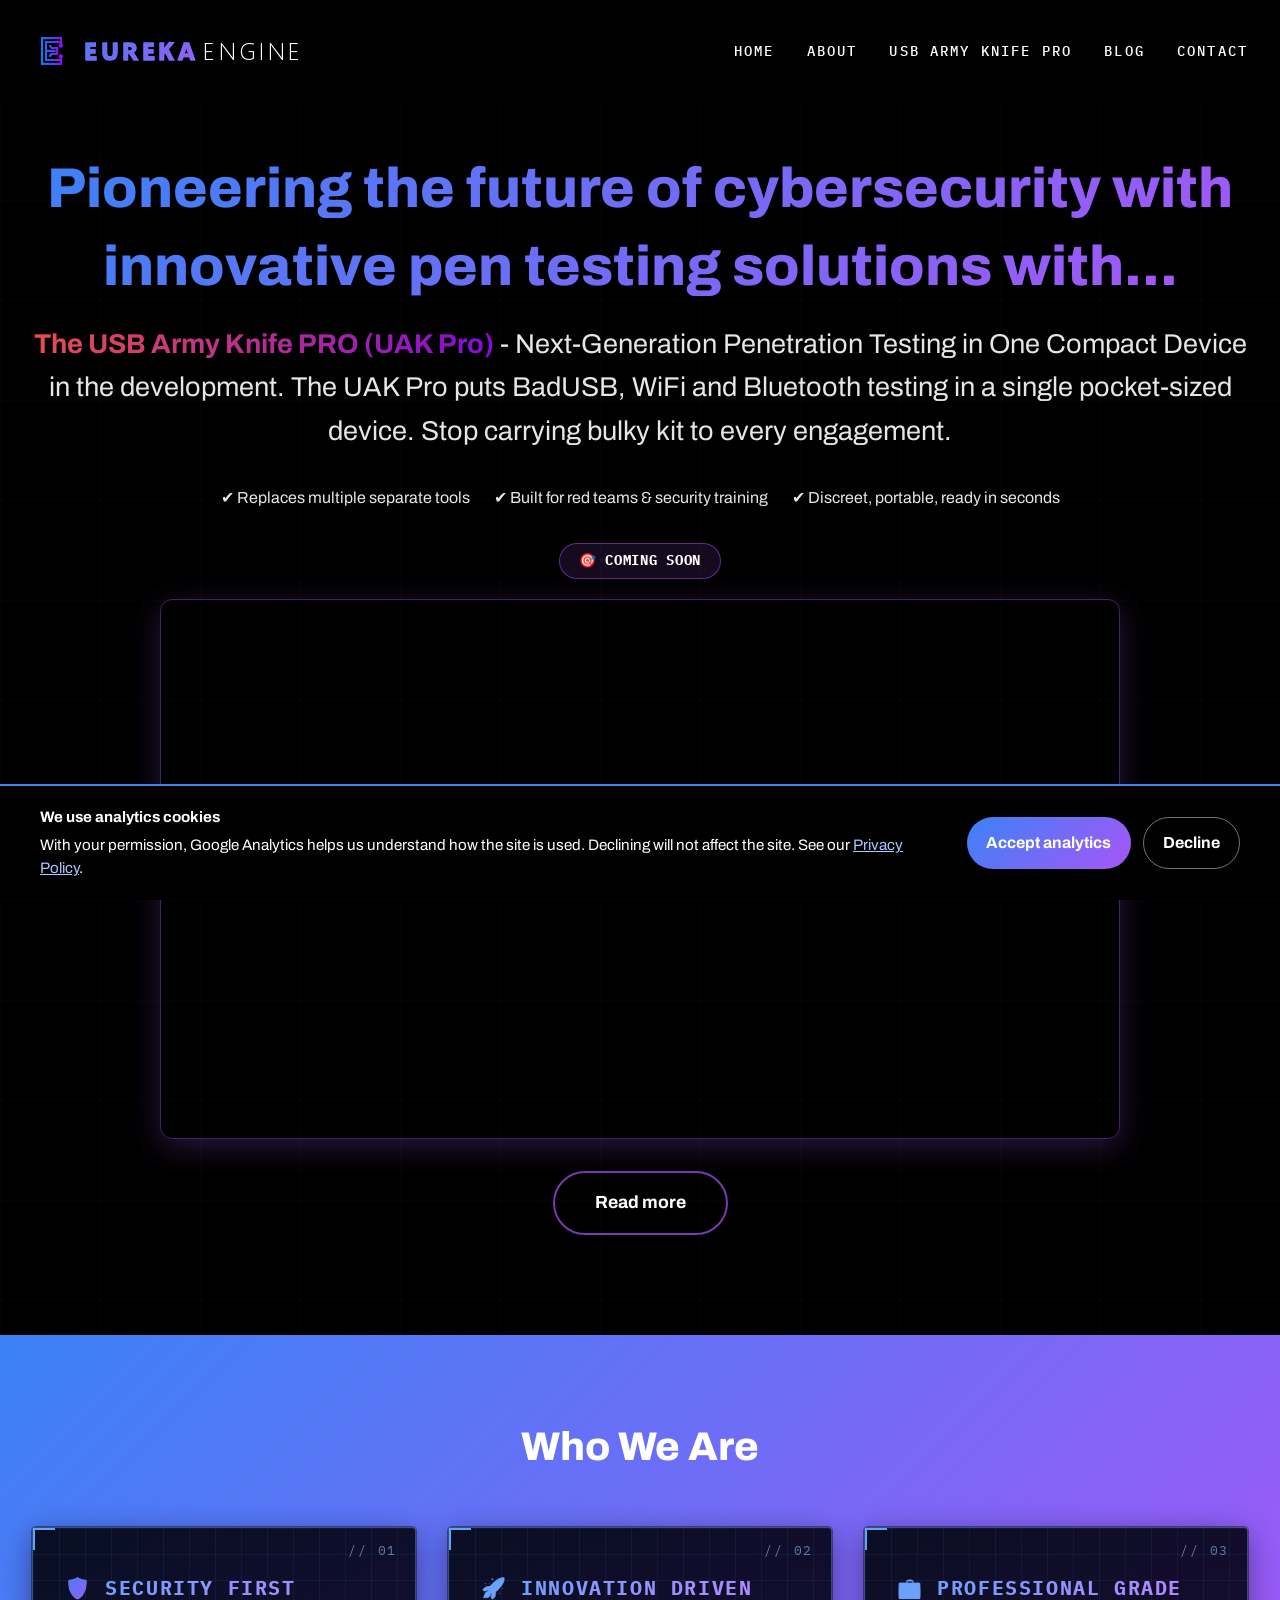
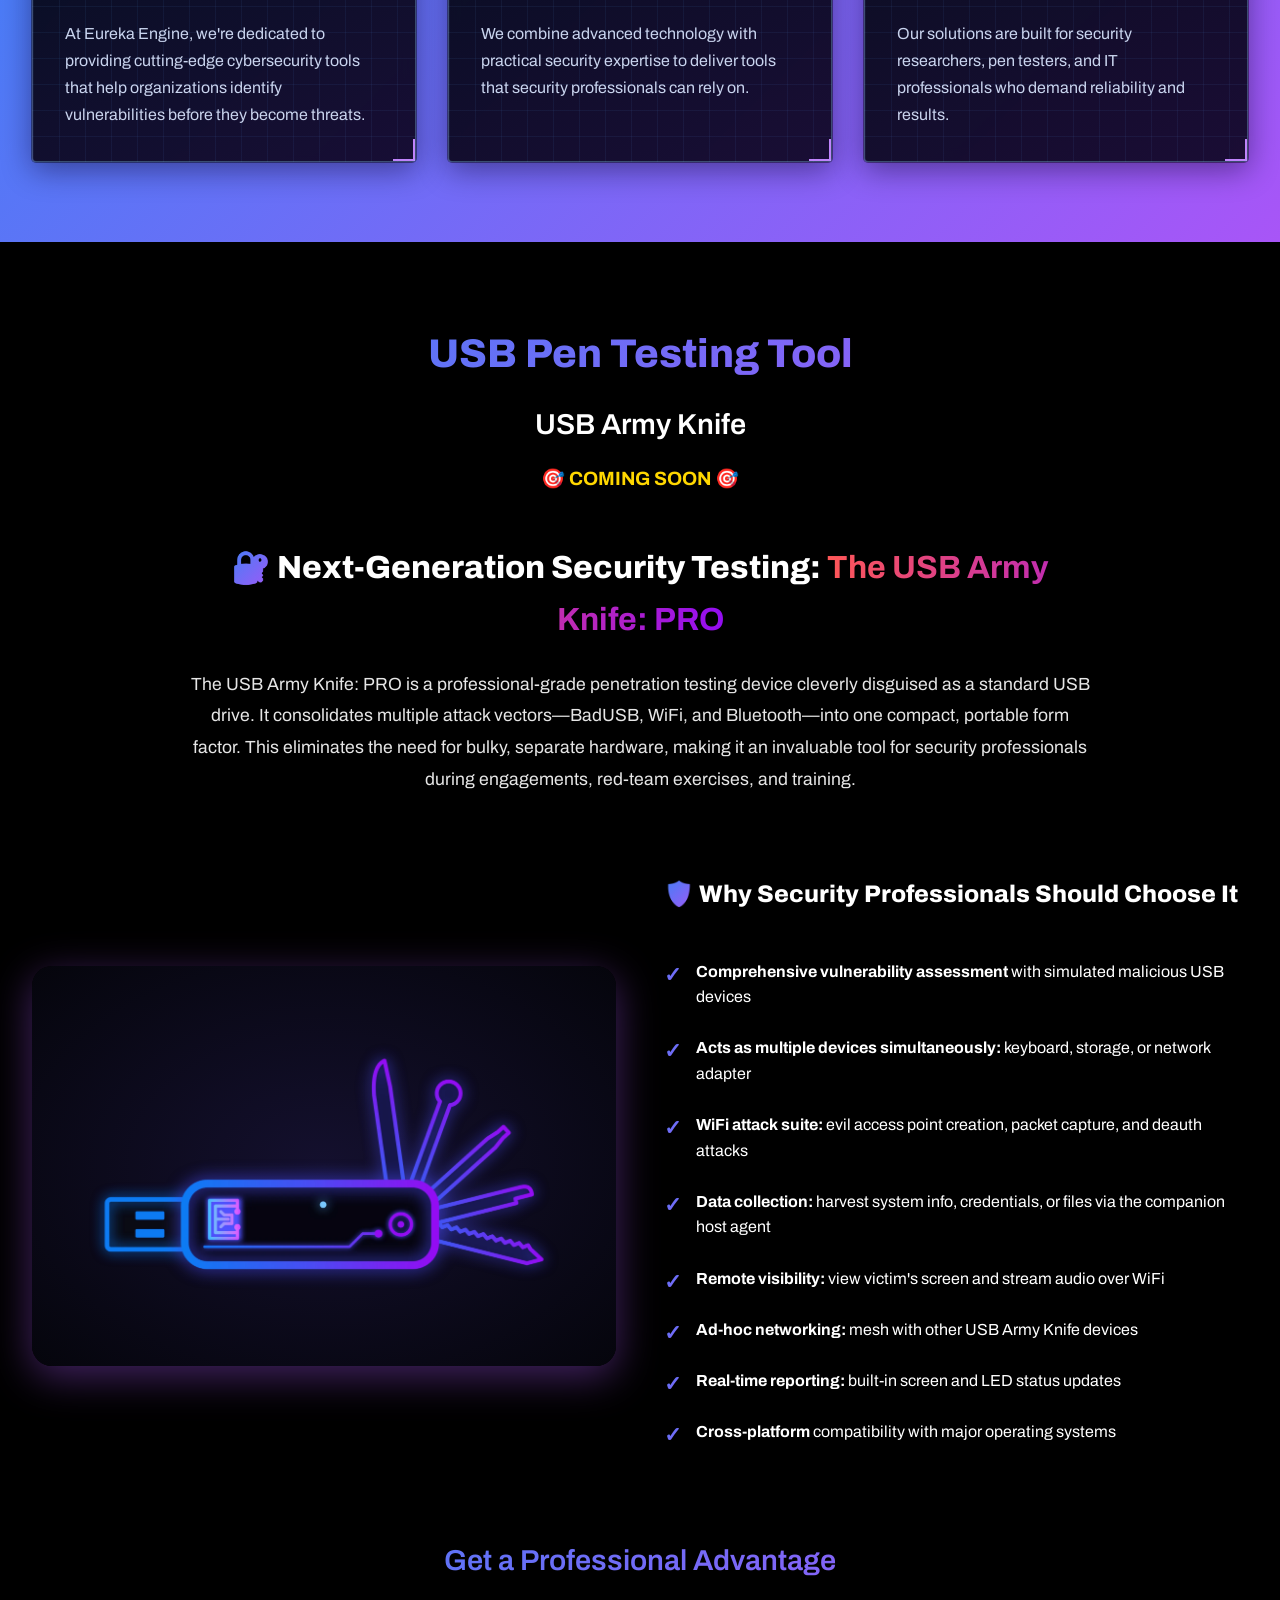
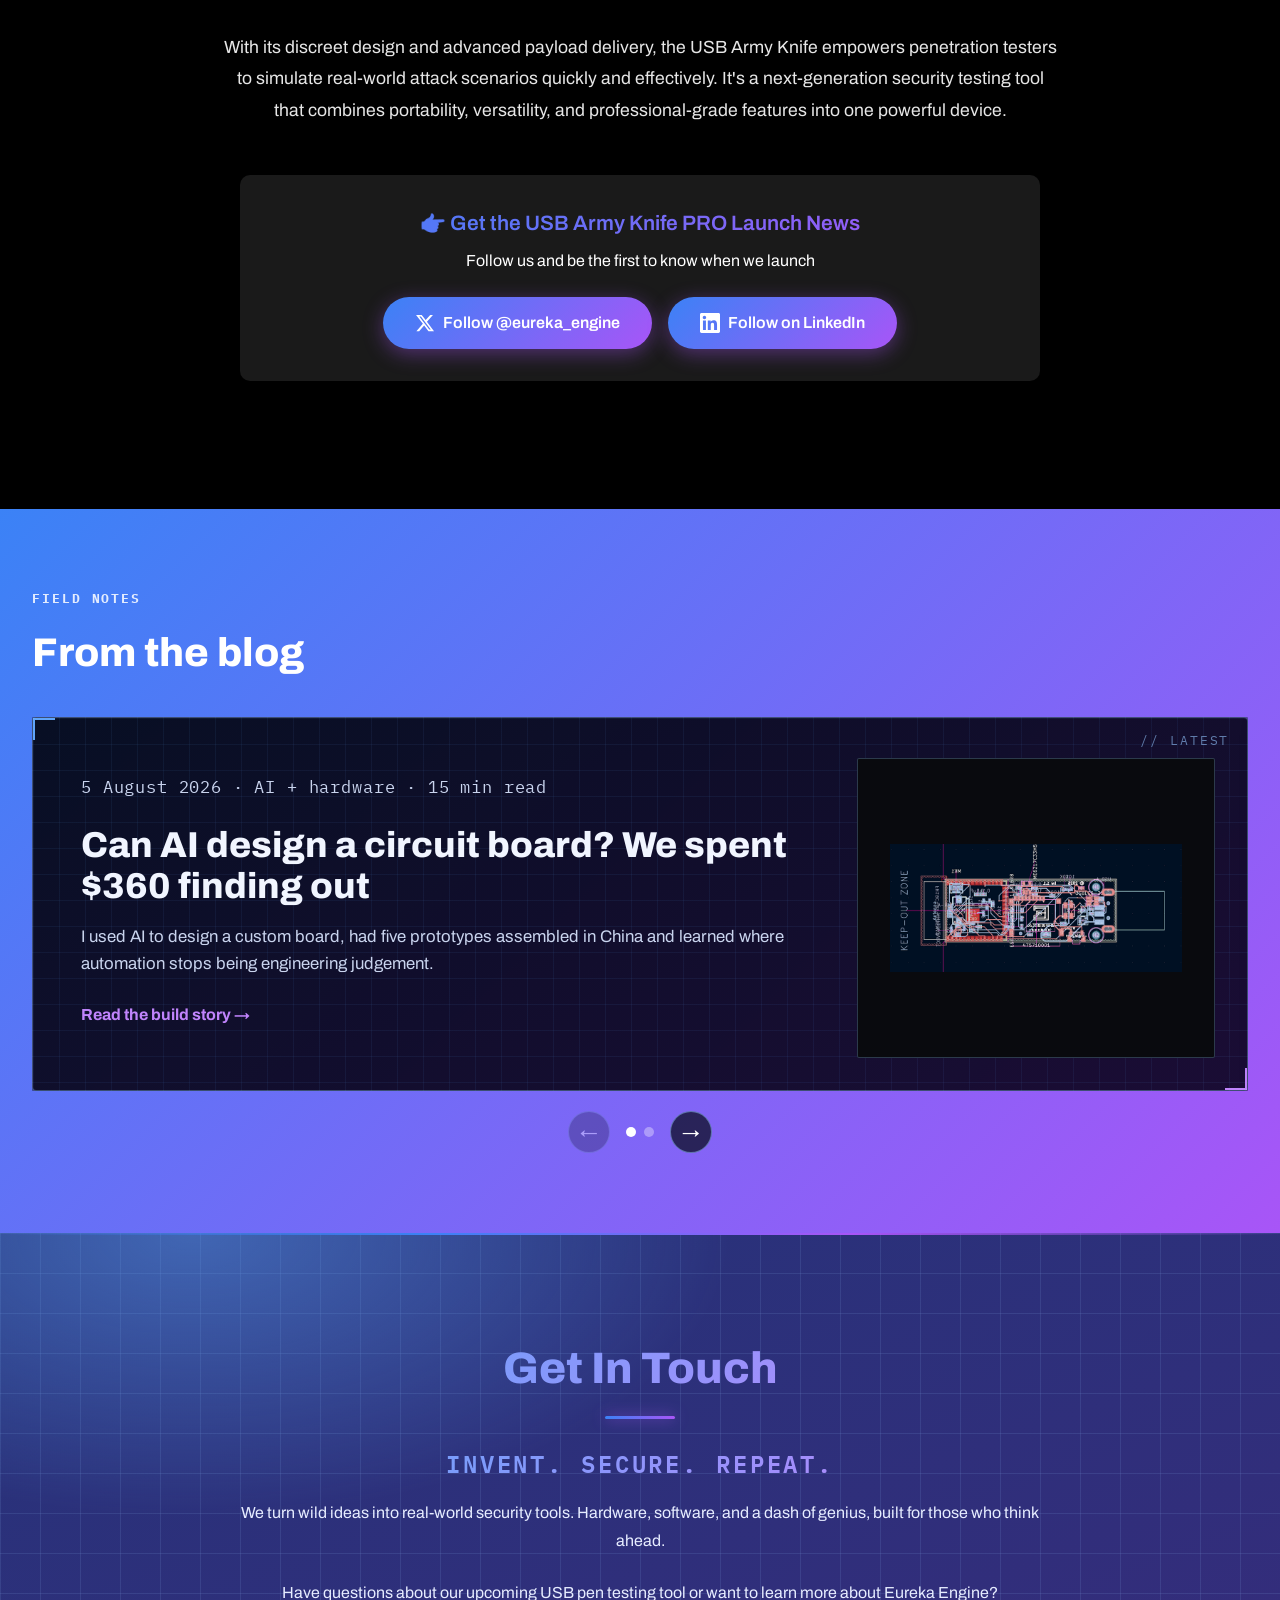
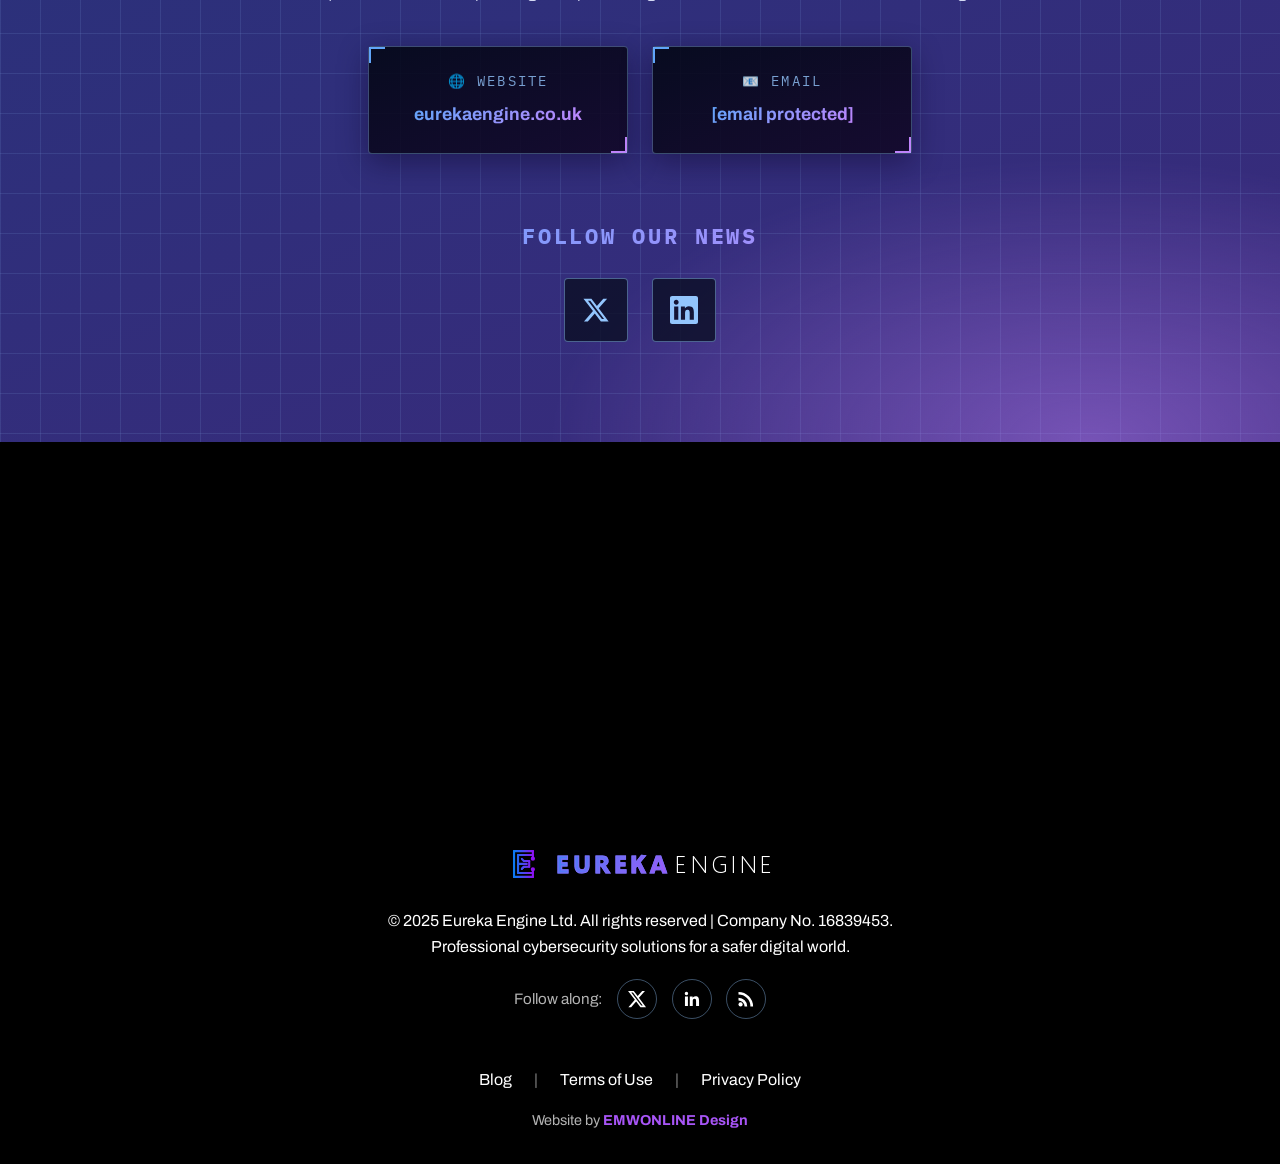
==== index.html @ 3efb82d0 "blog updates and home fix" ====
<!DOCTYPE html>
<html lang="en-GB">
<head>
    <meta charset="UTF-8">
    <meta name="viewport" content="width=device-width, initial-scale=1.0">
    <link rel="alternate" type="application/rss+xml" title="Eureka Engine Field Notes" href="https://www.eurekaengine.co.uk/feed.xml">
    <link rel="preconnect" href="https://fonts.googleapis.com">
    <link rel="preconnect" href="https://fonts.gstatic.com" crossorigin>
    <link rel="stylesheet" href="https://fonts.googleapis.com/css2?family=Archivo:wght@300;400;500;600;700;800;900&family=IBM+Plex+Mono:wght@400;500&display=swap">
    <title>Eureka Engine - USB Army Knife PRO | Professional Pen Testing Tool</title>
    <meta name="description" content="Eureka Engine's USB Army Knife PRO delivers professional penetration testing in one compact device. BadUSB, WiFi attacks, data collection & remote access. Pre-order launching soon.">
    <link rel="icon" type="image/png" href="favicon.png">
    
    <!-- Open Graph / Facebook -->
    <meta property="og:type" content="website">
    <meta property="og:url" content="https://www.eurekaengine.co.uk/">
    <meta property="og:title" content="Eureka Engine - USB Army Knife PRO | Professional Pen Testing Tool">
    <meta property="og:description" content="Eureka Engine's USB Army Knife PRO delivers professional penetration testing in one compact device. BadUSB, WiFi attacks, data collection & remote access. Pre-order launching soon.">
    <meta property="og:image" content="https://www.eurekaengine.co.uk/og-image.jpg">
    <meta property="og:image:secure_url" content="https://www.eurekaengine.co.uk/og-image.jpg">
    <meta property="og:image:type" content="image/jpeg">
    <meta property="og:image:width" content="1200">
    <meta property="og:image:height" content="630">
    <meta property="og:image:alt" content="Eureka Engine USB Army Knife PRO penetration testing tool">
    <meta property="og:locale" content="en_GB">
    <meta property="og:site_name" content="Eureka Engine">
    
    <!-- Twitter Card -->
    <meta name="twitter:card" content="summary_large_image">
    <meta name="twitter:site" content="@eureka_engine">
    <meta name="twitter:creator" content="@eureka_engine">
    <meta name="twitter:url" content="https://www.eurekaengine.co.uk/">
    <meta name="twitter:title" content="Eureka Engine - USB Army Knife PRO | Professional Pen Testing Tool">
    <meta name="twitter:description" content="Eureka Engine's USB Army Knife PRO delivers professional penetration testing in one compact device. BadUSB, WiFi attacks, data collection & remote access. Pre-order launching soon.">
    <meta name="twitter:image" content="https://www.eurekaengine.co.uk/twitter-card.jpg">
    <meta name="twitter:image:alt" content="Eureka Engine USB Army Knife PRO penetration testing tool">
    
    <!-- Additional SEO -->
    <meta name="keywords" content="penetration testing, USB pen testing, BadUSB, WiFi security, Bluetooth hacking, red team tools, cybersecurity, security testing, ethical hacking">
    <meta name="author" content="Eureka Engine Ltd">
    <link rel="canonical" href="https://www.eurekaengine.co.uk/">
    
    <!-- Performance Optimizations -->
    <link rel="preconnect" href="https://x.com">
    <link rel="preconnect" href="https://www.linkedin.com">
    <link rel="dns-prefetch" href="https://x.com">
    <link rel="dns-prefetch" href="https://www.linkedin.com">
    
    <!-- Preload critical assets -->
    <link rel="preload" as="image" href="favicon.png">
    <link rel="preload" as="image" href="hero-logo.svg">
    
    <!-- Structured Data / Schema.org -->
    <script type="application/ld+json">
    {
      "@context": "https://schema.org",
      "@type": "Organization",
      "name": "Eureka Engine Ltd",
      "url": "https://www.eurekaengine.co.uk",
      "logo": "https://www.eurekaengine.co.uk/favicon.png",
      "description": "Professional penetration testing tools and cybersecurity solutions",
      "address": {
        "@type": "PostalAddress",
        "addressCountry": "GB"
      },
      "sameAs": [
        "https://x.com/eureka_engine",
        "https://www.linkedin.com/company/eurekaengine"
      ],
      "contactPoint": {
        "@type": "ContactPoint",
        "email": "info@eurekaengine.co.uk",
        "contactType": "Customer Service"
      }
    }
    </script>
    
    <script type="application/ld+json">
    {
      "@context": "https://schema.org",
      "@type": "Product",
      "name": "USB Army Knife PRO",
      "description": "Professional-grade penetration testing device combining BadUSB, WiFi, and Bluetooth attack vectors in one compact form factor",
      "brand": {
        "@type": "Brand",
        "name": "Eureka Engine"
      },
      "category": "Cybersecurity Tools",
      "offers": {
        "@type": "Offer",
        "availability": "https://schema.org/PreOrder",
        "priceValidUntil": "2025-12-31"
      }
    }
    </script>
    
    <style>
        * {
            margin: 0;
            padding: 0;
            box-sizing: border-box;
        }

        @font-face { font-family: 'Selawik'; font-weight: 300; font-style: normal; font-display: swap; src: url('fonts/selawik-light.woff2') format('woff2'); }
        @font-face { font-family: 'Selawik'; font-weight: 700; font-style: normal; font-display: swap; src: url('fonts/selawik-bold.woff2') format('woff2'); }
        button, input, textarea, select { font-family: inherit; }

        html {
            scroll-padding-top: 3rem;
        }

        body {
            font-family: 'Archivo', 'Segoe UI', Tahoma, Geneva, Verdana, sans-serif;
            line-height: 1.6;
            color: #333;
            overflow-x: hidden;
        }

        /* Header & Navigation */
        header {
            background: #000000;
            color: white;
            padding: 1rem 0;
            position: fixed;
            width: 100%;
            top: 0;
            z-index: 1000;
            box-shadow: 0 2px 10px rgba(0,0,0,0.1);
        }

        nav {
            max-width: 1464px;
            margin: 0 auto;
            display: flex;
            justify-content: space-between;
            align-items: center;
            padding: 0 2rem;
            min-height: 70px;
        }

        .logo {
            display: flex;
            align-items: center;
        }

        .logo-text {
            font-family: 'Selawik', 'Segoe UI', Tahoma, Geneva, Verdana, sans-serif;
            font-size: 1.5rem;
            text-decoration: none;
            white-space: nowrap;
            display: flex;
            align-items: center;
            letter-spacing: 0.15em;
        }

        .logo-icon {
            width: 40px;
            height: 40px;
            margin-right: 0.75rem;
            flex-shrink: 0;
        }


        .logo-eureka {
            color: #7c6cf6;
            -webkit-text-stroke: 0.045em #7c6cf6;
            font-weight: 900;
            background: linear-gradient(135deg, #3b82f6 0%, #a855f7 100%);
            -webkit-background-clip: text;
            -webkit-text-fill-color: transparent;
            background-clip: text;
            margin-right: 0.3rem;
        }

        .logo-engine {
            font-weight: 300;
            color: white;
        }

        .nav-links {
            display: flex;
            gap: 2rem;
            list-style: none;
            align-items: center;
            height: 100%;
        }

        .nav-links li {
            display: flex;
            align-items: center;
        }

        .nav-links a {
            font-family: 'IBM Plex Mono', Consolas, 'Courier New', monospace;
            color: white;
            text-decoration: none;
            transition: color 0.3s;
            font-weight: 500;
            text-transform: uppercase;
            letter-spacing: 0.15em;
            font-size: 0.9rem;
            display: flex;
            align-items: center;
        }

        .nav-links a:hover {
            background: linear-gradient(135deg, #3b82f6 0%, #a855f7 100%);
            -webkit-background-clip: text;
            -webkit-text-fill-color: transparent;
            background-clip: text;
        }

        .mobile-menu-toggle {
            display: none;
            flex-direction: column;
            cursor: pointer;
            padding: 5px;
        }

        .mobile-menu-toggle span {
            width: 25px;
            height: 3px;
            background: white;
            margin: 3px 0;
            transition: 0.3s;
            border-radius: 3px;
        }

        .mobile-menu-toggle.active span:nth-child(1) {
            transform: rotate(-45deg) translate(-5px, 6px);
        }

        .mobile-menu-toggle.active span:nth-child(2) {
            opacity: 0;
        }

        .mobile-menu-toggle.active span:nth-child(3) {
            transform: rotate(45deg) translate(-5px, -6px);
        }

        /* Hero Section */
        .hero {
            background: #000000;
            color: white;
            padding: 150px 2rem 100px;
            text-align: center;
            position: relative;
            overflow: hidden;
            min-height: 600px;
            display: flex;
            align-items: center;
            justify-content: center;
        }

        .hero-overlay {
            position: absolute;
            top: 0;
            left: 0;
            width: 100%;
            height: 100%;
            background: url('data:image/svg+xml,<svg width="100" height="100" xmlns="http://www.w3.org/2000/svg"><defs><pattern id="grid" width="100" height="100" patternUnits="userSpaceOnUse"><path d="M 100 0 L 0 0 0 100" fill="none" stroke="rgba(168,85,247,0.1)" stroke-width="1"/></pattern></defs><rect width="100%" height="100%" fill="url(%23grid)"/></svg>');
            opacity: 0.3;
            z-index: 1;
        }

        .hero::before {
            content: '';
            position: absolute;
            top: 0;
            left: 0;
            right: 0;
            bottom: 0;
            background: url('data:image/svg+xml,<svg width="100" height="100" xmlns="http://www.w3.org/2000/svg"><defs><pattern id="grid" width="100" height="100" patternUnits="userSpaceOnUse"><path d="M 100 0 L 0 0 0 100" fill="none" stroke="rgba(168,85,247,0.1)" stroke-width="1"/></pattern></defs><rect width="100%" height="100%" fill="url(%23grid)"/></svg>');
            opacity: 0.3;
        }

        .hero-content {
            max-width: 1250px;
            margin: 0 auto;
            position: relative;
            z-index: 2;
        }

        .hero-logo {
            width: 300px;
            max-width: 80%;
            height: auto;
            margin-bottom: 1rem;
            animation: fadeInUp 1s ease;
            filter: drop-shadow(0 4px 10px rgba(0,0,0,0.3));
        }

        .hero h1 {
            font-size: 3.5rem;
            line-height: 1.4;
            margin-bottom: 1rem;
            animation: fadeInUp 1s ease;
            background: linear-gradient(135deg, #3b82f6 0%, #a855f7 100%);
            -webkit-background-clip: text;
            -webkit-text-fill-color: transparent;
            background-clip: text;
        }

        .hero p {
            font-size: 1.7rem;
            margin-bottom: 2rem;
            opacity: 0.9;
            animation: fadeInUp 1s ease 0.2s backwards;
        }

        .hero .hero-product-name {
            display: block;
            font-size: 2.6rem;
            font-weight: 900;
            line-height: 1.2;
            letter-spacing: 0.01em;
            margin-bottom: 0.6rem;
        }

        .hero-subtext {
            font-size: 1.1rem;
            margin-bottom: 2rem;
            opacity: 0.85;
            font-style: italic;
            animation: fadeInUp 1s ease 0.3s backwards;
        }

        .hero-brand {
            font-size: 1.6rem;
            font-weight: bold;
            letter-spacing: 0.08em;
            margin-bottom: 0.8rem;
            animation: fadeInUp 1s ease;
        }

        .hero-badge {
            font-family: 'IBM Plex Mono', Consolas, 'Courier New', monospace;
            display: inline-block;
            padding: 0.4rem 1.2rem;
            margin-bottom: 1.2rem;
            border-radius: 50px;
            border: 1px solid rgba(168,85,247,0.5);
            background: rgba(168,85,247,0.12);
            font-weight: bold;
            letter-spacing: 0.05em;
            text-transform: uppercase;
            font-size: 0.85rem;
        }

        .hero-benefits {
            list-style: none;
            display: flex;
            flex-wrap: wrap;
            justify-content: center;
            gap: 0.5rem 1.5rem;
            margin: 0 auto 2rem;
            padding: 0;
            opacity: 0.9;
        }

        .hero-cta-row {
            display: flex;
            flex-wrap: wrap;
            justify-content: center;
            align-items: center;
            gap: 1rem;
        }

        .cta-secondary {
            display: inline-block;
            padding: 1rem 2.5rem;
            border: 2px solid rgba(168,85,247,0.7);
            border-radius: 50px;
            color: white;
            text-decoration: none;
            font-weight: bold;
            font-size: 1.1rem;
            transition: all 0.3s;
        }

        .cta-secondary:hover {
            background: rgba(168,85,247,0.2);
            transform: translateY(-3px);
        }

        .hero-video {
            position: relative;
            width: 100%;
            max-width: 960px;
            aspect-ratio: 16 / 9;
            margin: 0 auto 2rem;
            border-radius: 12px;
            overflow: hidden;
            border: 1px solid rgba(168,85,247,0.4);
            box-shadow: 0 8px 30px rgba(168,85,247,0.25);
            animation: fadeInUp 1s ease 0.4s backwards;
        }

        .hero-video iframe {
            position: absolute;
            inset: 0;
            width: 100%;
            height: 100%;
            border: 0;
        }

        .gradient-text {
            background: linear-gradient(90deg, #ff5757, #930df2);
            -webkit-background-clip: text;
            -webkit-text-fill-color: transparent;
            background-clip: text;
            font-weight: bold;
            font-style: normal;
        }

        .emoji-gradient {
            background: linear-gradient(135deg, #3b82f6 0%, #a855f7 100%);
            -webkit-background-clip: text;
            -webkit-text-fill-color: transparent;
            background-clip: text;
            display: inline-block;
        }

        /* Back to Top Button */
        .back-to-top {
            position: fixed;
            bottom: 30px;
            right: 30px;
            width: 50px;
            height: 50px;
            border-radius: 50%;
            background: linear-gradient(135deg, #3b82f6 0%, #a855f7 100%);
            color: white;
            border: none;
            cursor: pointer;
            display: flex;
            align-items: center;
            justify-content: center;
            box-shadow: 0 5px 20px rgba(168, 85, 247, 0.4);
            transition: all 0.3s;
            opacity: 0;
            visibility: hidden;
            z-index: 999;
        }

        .back-to-top.show {
            opacity: 1;
            visibility: visible;
        }

        .back-to-top:hover {
            background: linear-gradient(135deg, #2563eb 0%, #9333ea 100%);
            transform: translateY(-5px);
            box-shadow: 0 8px 30px rgba(168, 85, 247, 0.5);
        }

        .cta-button {
            display: inline-block;
            background: linear-gradient(135deg, #3b82f6 0%, #a855f7 100%);
            color: white;
            padding: 1rem 2.5rem;
            text-decoration: none;
            border-radius: 50px;
            font-weight: bold;
            font-size: 1.1rem;
            transition: all 0.3s;
            animation: fadeInUp 1s ease 0.4s backwards;
            box-shadow: 0 5px 20px rgba(168, 85, 247, 0.4);
        }

        .cta-button:hover {
            background: linear-gradient(135deg, #2563eb 0%, #9333ea 100%);
            transform: translateY(-3px);
            box-shadow: 0 8px 30px rgba(168, 85, 247, 0.5);
        }

        /* About Section */
        .about {
            padding: 80px 0;
            background: linear-gradient(135deg, #3b82f6 0%, #a855f7 50%, #3b82f6 100%);
            background-size: 200% 200%;
            animation: gradientShift 8s ease infinite;
        }

        @keyframes gradientShift {
            0% {
                background-position: 0% 50%;
            }
            50% {
                background-position: 100% 50%;
            }
            100% {
                background-position: 0% 50%;
            }
        }

        .about h2 {
            text-align: center;
            font-size: 2.5rem;
            margin-bottom: 3rem;
            color: white;
            padding: 0 2rem;
        }

        .about-content {
            display: grid;
            grid-template-columns: repeat(auto-fit, minmax(300px, 1fr));
            gap: 2rem;
            max-width: 1400px;
            margin: 0 auto;
            padding: 0 2rem;
        }

        .about-content {
            counter-reset: aboutcard;
        }

        .about-card {
            position: relative;
            overflow: hidden;
            counter-increment: aboutcard;
            padding: 2.25rem 2rem 2rem;
            color: #c9d4ee;
            border: 1px solid rgba(147, 197, 253, 0.35);
            border-radius: 4px;
            background:
                linear-gradient(#60a5fa, #60a5fa) top left / 22px 2px no-repeat,
                linear-gradient(#60a5fa, #60a5fa) top left / 2px 22px no-repeat,
                linear-gradient(#c084fc, #c084fc) bottom right / 22px 2px no-repeat,
                linear-gradient(#c084fc, #c084fc) bottom right / 2px 22px no-repeat,
                linear-gradient(rgba(96, 165, 250, 0.07) 1px, transparent 1px) 0 0 / 100% 26px,
                linear-gradient(90deg, rgba(96, 165, 250, 0.07) 1px, transparent 1px) 0 0 / 26px 100%,
                linear-gradient(160deg, rgba(4, 8, 22, 0.94), rgba(18, 8, 40, 0.94));
            box-shadow: 0 0 0 1px rgba(0, 0, 0, 0.4), 0 8px 30px rgba(10, 5, 40, 0.45);
            backdrop-filter: blur(6px);
            transition: transform 0.3s, box-shadow 0.3s, border-color 0.3s;
        }

        .about-card::before {
            content: "";
            position: absolute;
            left: 0;
            right: 0;
            top: 0;
            height: 2px;
            background: linear-gradient(90deg, transparent, rgba(96, 165, 250, 0.9), rgba(192, 132, 252, 0.9), transparent);
            opacity: 0;
            pointer-events: none;
        }

        .about-card::after {
            content: "// 0" counter(aboutcard);
            position: absolute;
            top: 0.8rem;
            right: 1.1rem;
            font-family: 'IBM Plex Mono', Consolas, 'Courier New', monospace;
            font-size: 0.8rem;
            letter-spacing: 0.15em;
            color: rgba(147, 197, 253, 0.6);
        }

        .about-card:hover {
            transform: translateY(-6px);
            border-color: rgba(192, 132, 252, 0.8);
            box-shadow: 0 0 0 1px rgba(168, 85, 247, 0.4), 0 0 28px rgba(168, 85, 247, 0.5), 0 12px 36px rgba(10, 5, 40, 0.6);
        }

        .about-card:hover::before {
            opacity: 1;
            animation: cardScan 1.6s linear infinite;
        }

        @keyframes cardScan {
            from { top: 0; }
            to { top: 100%; }
        }

        .about-card h3 {
            font-family: 'IBM Plex Mono', Consolas, 'Courier New', monospace;
            text-transform: uppercase;
            letter-spacing: 0.08em;
            font-size: 1.25rem;
            background: linear-gradient(135deg, #60a5fa 0%, #c084fc 100%);
            -webkit-background-clip: text;
            -webkit-text-fill-color: transparent;
            background-clip: text;
            margin-bottom: 1rem;
            padding-top: 0.5rem;
        }

        .about-card p {
            color: #c9d4ee;
            line-height: 1.7;
        }

        /* Product Section */
        .product {
            background: #000000;
            color: white;
            padding: 80px 2rem;
        }

        .product-container {
            max-width: 1400px;
            margin: 0 auto;
        }

        .product h2 {
            text-align: center;
            font-size: 2.5rem;
            margin-bottom: 1rem;
            background: linear-gradient(135deg, #3b82f6 0%, #a855f7 100%);
            -webkit-background-clip: text;
            -webkit-text-fill-color: transparent;
            background-clip: text;
        }

        .product-subtitle {
            text-align: center;
            font-size: 1.8rem;
            margin-bottom: 1rem;
            color: white;
            font-weight: 600;
        }

        .coming-soon {
            text-align: center;
            font-size: 1.2rem;
            margin-bottom: 3rem;
            color: #ffd700;
            font-weight: bold;
        }

        .product-intro {
            max-width: 900px;
            margin: 0 auto 3rem;
            text-align: center;
        }

        .product-intro h3 {
            font-size: 2rem;
            margin-bottom: 1.5rem;
            color: white;
        }

        .product-intro p {
            font-size: 1.1rem;
            line-height: 1.8;
            color: rgba(255, 255, 255, 0.9);
        }

        .product-showcase {
            display: grid;
            grid-template-columns: 1fr 1fr;
            gap: 3rem;
            align-items: center;
            margin-top: 2rem;
        }

        .product-image {
            background: radial-gradient(ellipse at 50% 50%, #14102e 0%, #05050c 100%);
            border-radius: 20px;
            padding: 3rem;
            display: flex;
            align-items: center;
            justify-content: center;
            min-height: 400px;
            box-shadow: 0 10px 40px rgba(168, 85, 247, 0.4);
        }

        .usb-icon {
            width: 100%;
            max-width: 520px;
            height: auto;
        }

        .product-details h3 {
            font-size: 2rem;
            margin-bottom: 1.5rem;
        }

        .features-title {
            font-size: 1.5rem;
            color: white;
            margin-top: 2rem;
            margin-bottom: 1rem;
            font-weight: 600;
        }

        .features {
            list-style: none;
            margin: 2rem 0;
        }

        .features li {
            padding: 0.8rem 0;
            padding-left: 2rem;
            position: relative;
        }

        .features li::before {
            content: '✓';
            position: absolute;
            left: 0;
            background: linear-gradient(135deg, #3b82f6 0%, #a855f7 100%);
            -webkit-background-clip: text;
            -webkit-text-fill-color: transparent;
            background-clip: text;
            font-weight: bold;
            font-size: 1.3rem;
        }

        .product-closing {
            max-width: 900px;
            margin: 3rem auto 0;
            text-align: center;
            font-size: 1.1rem;
            line-height: 1.8;
            color: rgba(255, 255, 255, 0.9);
            padding: 0 2rem;
        }

        .social-cta-box {
            background: rgba(255,255,255,0.1);
            padding: 2rem;
            border-radius: 10px;
            margin: 3rem auto;
            backdrop-filter: blur(10px);
            max-width: 800px;
            text-align: center;
        }

        .social-cta-title {
            font-size: 1.3rem;
            margin-bottom: 0.5rem;
            background: linear-gradient(135deg, #3b82f6 0%, #a855f7 100%);
            -webkit-background-clip: text;
            -webkit-text-fill-color: transparent;
            background-clip: text;
            font-weight: 600;
        }

        .social-cta-box p {
            color: white;
            margin-bottom: 1.5rem;
            font-size: 1rem;
        }

        .social-buttons-group {
            display: flex;
            gap: 1rem;
            justify-content: center;
            flex-wrap: wrap;
        }

        .x-follow-button,
        .linkedin-follow-button {
            display: inline-flex;
            align-items: center;
            gap: 0.5rem;
            background: linear-gradient(135deg, #3b82f6 0%, #a855f7 100%);
            color: white;
            padding: 0.8rem 2rem;
            border-radius: 50px;
            text-decoration: none;
            font-weight: 600;
            transition: all 0.3s;
            box-shadow: 0 5px 20px rgba(168, 85, 247, 0.4);
        }

        .x-follow-button:hover,
        .linkedin-follow-button:hover {
            background: linear-gradient(135deg, #2563eb 0%, #9333ea 100%);
            transform: translateY(-3px);
            box-shadow: 0 8px 30px rgba(168, 85, 247, 0.5);
        }

        .x-follow-button svg,
        .linkedin-follow-button svg {
            width: 20px;
            height: 20px;
        }

        .professional-advantage-title {
            text-align: center;
            font-size: 1.8rem;
            margin-top: 3rem;
            margin-bottom: 1rem;
            background: linear-gradient(135deg, #3b82f6 0%, #a855f7 100%);
            -webkit-background-clip: text;
            -webkit-text-fill-color: transparent;
            background-clip: text;
            font-weight: 600;
        }

        /* Notify Form */
        .notify-form {
            background: rgba(255,255,255,0.1);
            padding: 2rem;
            border-radius: 10px;
            margin-top: 3rem;
            backdrop-filter: blur(10px);
            max-width: 800px;
            margin-left: auto;
            margin-right: auto;
            text-align: center;
        }

        .launch-news-title {
            font-size: 1.3rem;
            margin-bottom: 0.5rem;
            background: linear-gradient(135deg, #3b82f6 0%, #a855f7 100%);
            -webkit-background-clip: text;
            -webkit-text-fill-color: transparent;
            background-clip: text;
            font-weight: 600;
        }

        .notify-form h4 {
            margin-bottom: 1rem;
            background: linear-gradient(135deg, #3b82f6 0%, #a855f7 100%);
            -webkit-background-clip: text;
            -webkit-text-fill-color: transparent;
            background-clip: text;
        }

        .form-group {
            display: flex;
            gap: 1rem;
            margin-top: 1rem;
            justify-content: center;
            max-width: 600px;
            margin-left: auto;
            margin-right: auto;
        }

        .form-group input {
            flex: 1;
            padding: 1rem;
            border: none;
            border-radius: 5px;
            font-size: 1rem;
        }

        .form-group button {
            background: linear-gradient(135deg, #3b82f6 0%, #a855f7 100%);
            color: white;
            border: none;
            padding: 1rem 2rem;
            border-radius: 5px;
            font-weight: bold;
            cursor: pointer;
            transition: all 0.3s;
        }

        .form-group button:hover {
            background: linear-gradient(135deg, #2563eb 0%, #9333ea 100%);
            transform: scale(1.05);
        }

        /* Blog Section */
        .blog-preview {
            background: linear-gradient(135deg, #3b82f6 0%, #a855f7 50%, #3b82f6 100%);
            background-size: 200% 200%;
            animation: gradientShift 8s ease infinite;
            padding: 80px 2rem;
        }

        .blog-preview-inner {
            margin: 0 auto;
            max-width: 1400px;
        }

        .blog-preview-kicker {
            font-family: 'IBM Plex Mono', Consolas, 'Courier New', monospace;
            color: rgba(255, 255, 255, 0.85);
            font-size: 0.8rem;
            font-weight: 800;
            letter-spacing: 0.15em;
            margin-bottom: 0.75rem;
            text-transform: uppercase;
        }

        .blog-preview-heading {
            color: white;
            font-size: 2.5rem;
            margin-bottom: 2rem;
        }

        .blog-feature {
            align-items: stretch;
            position: relative;
            overflow: hidden;
            padding: 2.5rem 2rem 2rem;
            border: 1px solid rgba(147, 197, 253, 0.35);
            border-radius: 4px;
            background:
                linear-gradient(#60a5fa, #60a5fa) top left / 22px 2px no-repeat,
                linear-gradient(#60a5fa, #60a5fa) top left / 2px 22px no-repeat,
                linear-gradient(#c084fc, #c084fc) bottom right / 22px 2px no-repeat,
                linear-gradient(#c084fc, #c084fc) bottom right / 2px 22px no-repeat,
                linear-gradient(rgba(96, 165, 250, 0.07) 1px, transparent 1px) 0 0 / 100% 26px,
                linear-gradient(90deg, rgba(96, 165, 250, 0.07) 1px, transparent 1px) 0 0 / 26px 100%,
                linear-gradient(160deg, rgba(4, 8, 22, 0.94), rgba(18, 8, 40, 0.94));
            box-shadow: 0 0 0 1px rgba(0, 0, 0, 0.4), 0 8px 30px rgba(10, 5, 40, 0.45);
            transition: transform 0.3s, box-shadow 0.3s, border-color 0.3s;
            display: grid;
            flex: 0 0 100%;
            gap: 3rem;
            grid-template-columns: minmax(0, 1.35fr) minmax(280px, 0.65fr);
            scroll-snap-align: start;
        }

        .blog-track {
            display: flex;
            gap: 24px;
            overflow-x: auto;
            scroll-behavior: smooth;
            scroll-snap-type: x mandatory;
            scrollbar-width: none;
        }

        .blog-track::-webkit-scrollbar { display: none; }

        .blog-carousel-controls {
            align-items: center;
            display: flex;
            gap: 1rem;
            justify-content: center;
            margin-top: 1.25rem;
        }

        .blog-carousel-btn {
            background: rgba(4, 8, 22, 0.7);
            border: 1px solid rgba(147, 197, 253, 0.5);
            border-radius: 50%;
            color: #fff;
            cursor: pointer;
            font-size: 1.1rem;
            height: 42px;
            width: 42px;
        }

        .blog-carousel-btn:hover:not(:disabled) { background: rgba(168, 85, 247, 0.5); }
        .blog-carousel-btn:disabled { cursor: default; opacity: 0.35; }

        .blog-carousel-dots { display: flex; gap: 0.5rem; }

        .blog-carousel-dot {
            background: rgba(255, 255, 255, 0.35);
            border: 0;
            border-radius: 50%;
            cursor: pointer;
            height: 10px;
            padding: 0;
            width: 10px;
        }

        .blog-carousel-dot[aria-current="true"] { background: #fff; }

        .blog-feature:hover {
            border-color: rgba(192, 132, 252, 0.8);
            box-shadow: 0 0 0 1px rgba(168, 85, 247, 0.4), 0 0 28px rgba(168, 85, 247, 0.5), 0 12px 36px rgba(10, 5, 40, 0.6);
        }

        .blog-feature::before {
            content: attr(data-tag);
            position: absolute;
            top: 0.8rem;
            right: 1.1rem;
            font-family: 'IBM Plex Mono', Consolas, 'Courier New', monospace;
            font-size: 0.8rem;
            letter-spacing: 0.15em;
            color: rgba(147, 197, 253, 0.6);
        }

        .blog-feature-copy {
            padding: 1rem 0 1rem 1rem;
        }

        .blog-feature-meta {
            color: rgba(147, 197, 253, 0.75);
            font-family: 'IBM Plex Mono', Consolas, 'Courier New', monospace;
            font-size: 0.85rem;
            letter-spacing: 0.05em;
            margin-bottom: 1rem;
        }

        .blog-feature h3 {
            font-size: 2.25rem;
            line-height: 1.15;
            margin-bottom: 1rem;
        }

        .blog-feature h3 a {
            color: #f1f5ff;
            text-decoration: none;
        }

        .blog-feature h3 a:hover {
            color: #c084fc;
        }

        .blog-feature p {
            color: #c9d4ee;
            font-size: 1.05rem;
            margin-bottom: 1.5rem;
        }

        .blog-read-link {
            color: #c084fc;
            font-weight: 700;
            text-decoration: none;
        }

        .blog-read-link:hover {
            text-decoration: underline;
        }

        .blog-preview-visual {
            background: #090a0e;
            border: 1px solid rgba(147, 197, 253, 0.25);
            border-radius: 2px;
            color: white;
            display: grid;
            min-height: 300px;
            padding: 2rem;
            place-content: center;
        }

        .blog-preview-visual span {
            border-bottom: 1px solid #353a4c;
            display: block;
            font-family: 'IBM Plex Mono', Consolas, 'Courier New', monospace;
            padding: 0.7rem 0;
        }

        .blog-preview-visual span:last-child {
            border-bottom: 0;
            color: #a7c7ff;
        }

        .blog-preview-visual img {
            display: block;
            height: auto;
            max-width: 100%;
        }

        /* Contact Section */
        .contact {
            position: relative;
            padding: 100px max(2rem, calc((100% - 800px) / 2));
            text-align: center;
            color: #c9d4ee;
            overflow: hidden;
            background:
                radial-gradient(ellipse 60% 50% at 15% 0%, rgba(96, 165, 250, 0.45), transparent 70%),
                radial-gradient(ellipse 60% 50% at 85% 100%, rgba(192, 132, 252, 0.45), transparent 70%),
                linear-gradient(rgba(147, 197, 253, 0.12) 1px, transparent 1px) 0 0 / 100% 40px,
                linear-gradient(90deg, rgba(147, 197, 253, 0.12) 1px, transparent 1px) 0 0 / 40px 100%,
                linear-gradient(160deg, #26337a 0%, #3a2a7c 100%);
        }

        .contact::before {
            content: "";
            position: absolute;
            top: 0;
            left: 0;
            right: 0;
            height: 2px;
            background: linear-gradient(90deg, transparent, #3b82f6, #a855f7, transparent);
        }

        .contact > * {
            position: relative;
        }

        .contact p {
            color: #e6ecff;
            line-height: 1.7;
        }

        .contact h2 {
            font-size: 2.75rem;
            margin-bottom: 1.5rem;
            background: linear-gradient(135deg, #60a5fa 0%, #c084fc 100%);
            -webkit-background-clip: text;
            -webkit-text-fill-color: transparent;
            background-clip: text;
        }

        .contact h2::after {
            content: "";
            display: block;
            width: 70px;
            height: 3px;
            margin: 0.75rem auto 0;
            border-radius: 3px;
            background: linear-gradient(90deg, #3b82f6, #a855f7);
            box-shadow: 0 0 14px rgba(168, 85, 247, 0.8);
        }

        .contact .tagline {
            font-family: 'IBM Plex Mono', Consolas, 'Courier New', monospace;
            font-family: 'IBM Plex Mono', Consolas, 'Courier New', monospace;
            font-size: 1.5rem;
            font-weight: 600;
            letter-spacing: 0.12em;
            text-transform: uppercase;
            background: linear-gradient(135deg, #60a5fa 0%, #c084fc 100%);
            -webkit-background-clip: text;
            -webkit-text-fill-color: transparent;
            background-clip: text;
            margin-bottom: 1rem;
        }

        .contact-info {
            display: flex;
            justify-content: center;
            gap: 1.5rem;
            flex-wrap: wrap;
            margin-top: 2.5rem;
        }

        .contact-item {
            display: flex;
            flex-direction: column;
            align-items: center;
            gap: 0.5rem;
            min-width: 260px;
            padding: 1.5rem 2rem;
            border: 1px solid rgba(147, 197, 253, 0.35);
            border-radius: 4px;
            background:
                linear-gradient(#60a5fa, #60a5fa) top left / 16px 2px no-repeat,
                linear-gradient(#60a5fa, #60a5fa) top left / 2px 16px no-repeat,
                linear-gradient(#c084fc, #c084fc) bottom right / 16px 2px no-repeat,
                linear-gradient(#c084fc, #c084fc) bottom right / 2px 16px no-repeat,
                linear-gradient(160deg, rgba(4, 8, 22, 0.9), rgba(18, 8, 40, 0.9));
            box-shadow: 0 8px 30px rgba(10, 5, 40, 0.45);
            transition: border-color 0.3s, box-shadow 0.3s;
        }

        .contact-item:hover {
            border-color: rgba(192, 132, 252, 0.8);
            box-shadow: 0 0 24px rgba(168, 85, 247, 0.45), 0 8px 30px rgba(10, 5, 40, 0.6);
        }

        .contact-item > span {
            font-family: 'IBM Plex Mono', Consolas, 'Courier New', monospace;
            font-family: 'IBM Plex Mono', Consolas, 'Courier New', monospace;
            font-size: 0.85rem;
            letter-spacing: 0.15em;
            text-transform: uppercase;
            color: rgba(147, 197, 253, 0.8);
        }

        .contact-item a {
            font-size: 1.1rem;
            background: linear-gradient(135deg, #60a5fa 0%, #c084fc 100%);
            -webkit-background-clip: text;
            -webkit-text-fill-color: transparent;
            background-clip: text;
            text-decoration: none;
            font-weight: bold;
            transition: all 0.3s;
        }

        .contact-item a:hover {
            filter: brightness(1.25);
        }

        /* Social Media Section */
        .social-section {
            margin-top: 4rem;
        }

        .social-section h3 {
            font-family: 'IBM Plex Mono', Consolas, 'Courier New', monospace;
            font-family: 'IBM Plex Mono', Consolas, 'Courier New', monospace;
            font-size: 1.4rem;
            letter-spacing: 0.12em;
            text-transform: uppercase;
            margin-bottom: 1.5rem;
            background: linear-gradient(135deg, #60a5fa 0%, #c084fc 100%);
            -webkit-background-clip: text;
            -webkit-text-fill-color: transparent;
            background-clip: text;
        }

        .social-links {
            display: flex;
            justify-content: center;
            gap: 1.5rem;
        }

        .social-link {
            display: flex;
            align-items: center;
            justify-content: center;
            width: 64px;
            height: 64px;
            border-radius: 4px;
            border: 1px solid rgba(147, 197, 253, 0.45);
            background: rgba(10, 14, 35, 0.8);
            color: #93c5fd;
            transition: all 0.3s;
            text-decoration: none;
        }

        .social-link:hover {
            transform: translateY(-5px);
            color: white;
            border-color: rgba(192, 132, 252, 0.9);
            background: linear-gradient(135deg, #3b82f6 0%, #a855f7 100%);
            box-shadow: 0 0 26px rgba(168, 85, 247, 0.6);
        }

        .social-link svg {
            width: 28px;
            height: 28px;
        }

        /* Footer */
        footer {
            background: #000000;
            color: white;
            text-align: center;
            padding: 2rem;
        }

        .footer-links {
            margin-top: 3rem;
            display: flex;
            justify-content: center;
            align-items: center;
            gap: 1rem;
        }

        .footer-links a {
            color: white;
            text-decoration: none;
            transition: all 0.3s;
        }

        .footer-links a:hover {
            background: linear-gradient(135deg, #3b82f6 0%, #a855f7 100%);
            -webkit-background-clip: text;
            -webkit-text-fill-color: transparent;
            background-clip: text;
        }

        .footer-links span {
            color: rgba(255, 255, 255, 0.5);
        }

        .footer-follow { align-items: center; display: flex; gap: 0.9rem; justify-content: center; margin-top: 1.25rem; }
        .footer-follow-label { color: rgba(255, 255, 255, 0.7); font-size: 0.95rem; }
        .footer-follow a { align-items: center; border: 1px solid rgba(147, 197, 253, 0.4); border-radius: 50%; color: #fff; display: inline-flex; height: 40px; justify-content: center; transition: all 0.3s; width: 40px; }
        .footer-follow a:hover { background: linear-gradient(135deg, #3b82f6, #a855f7); border-color: transparent; transform: translateY(-2px); }
        .footer-credit {
            margin-top: 1rem;
            font-size: 0.9rem;
            color: rgba(255, 255, 255, 0.7);
        }

        .footer-credit a {
            color: #a855f7;
            text-decoration: none;
            transition: color 0.3s;
        }

        .footer-credit a:hover {
            color: #3b82f6;
            text-decoration: underline;
        }

        /* Video Showcase Section */
        .video-showcase {
            background: #000000;
            padding: 60px 2rem;
            width: 100%;
            display: flex;
            justify-content: center;
            align-items: center;
            overflow: hidden;
        }

        .showcase-video {
            width: 100%;
            max-width: 500px;
            height: auto;
            display: block;
        }

        /* Animations */
        @keyframes fadeInUp {
            from {
                opacity: 0;
                transform: translateY(30px);
            }
            to {
                opacity: 1;
                transform: translateY(0);
            }
        }

        /* Responsive */
        @media (max-width: 768px) {
            .hero {
                min-height: 500px;
                padding: 120px 1rem 80px;
            }

            .hero-logo {
                width: 250px;
            }

            .hero h1 {
                font-size: 2.3rem;
            }

            .hero p {
                font-size: 1.25rem;
            }
            .hero .hero-product-name {
                font-size: 1.8rem;
            }

            .product-showcase {
                grid-template-columns: 1fr;
            }

            .blog-feature {
                gap: 2rem;
                grid-template-columns: 1fr;
            }

            .blog-feature h3 {
                font-size: 1.8rem;
            }

            .product-image {
                min-height: 300px;
                padding: 2rem;
            }

            .usb-icon {
                width: 280px;
            }

            .notify-form {
                padding: 1.5rem;
            }

            .form-group {
                flex-direction: column;
            }

            .form-group input,
            .form-group button {
                width: 100%;
            }

            .social-buttons-group {
                flex-direction: column;
            }

            .x-follow-button,
            .linkedin-follow-button {
                width: 100%;
                justify-content: center;
            }

            .cookie-content {
                flex-direction: column;
                text-align: center;
            }

            .cookie-buttons {
                flex-direction: column;
                width: 100%;
            }

            .cookie-accept,
            .cookie-decline {
                width: 100%;
            }

            .contact-info {
                flex-direction: column;
                gap: 1.5rem;
            }

            .product-intro h3 {
                font-size: 1.5rem;
            }

            .product-intro p {
                font-size: 1rem;
            }

            .professional-advantage-title {
                font-size: 1.5rem;
            }

            .product-closing {
                font-size: 1rem;
                padding: 0 1rem;
            }

            .social-cta-box {
                padding: 1.5rem;
            }

            .about-card {
                padding: 1.5rem;
            }

            .features li {
                font-size: 0.95rem;
                padding: 0.6rem 0;
                padding-left: 2rem;
            }

            .back-to-top {
                bottom: 20px;
                right: 20px;
                width: 45px;
                height: 45px;
            }

            /* Mobile Navigation */
            .mobile-menu-toggle {
                display: flex;
            }

            .nav-links {
                position: fixed;
                left: -100%;
                top: 70px;
                flex-direction: column;
                background-color: #000000;
                width: 100%;
                height: calc(100vh - 70px);
                text-align: center;
                transition: 0.3s;
                box-shadow: 0 10px 27px rgba(0, 0, 0, 0.05);
                padding: 2rem 0;
                gap: 0;
                overflow-y: auto;
            }

            .nav-links.active {
                left: 0;
            }

            .nav-links li {
                margin: 1.5rem 0;
            }

            .nav-links a {
                font-size: 1.2rem;
            }

            nav {
                padding: 0 1rem;
            }
        }

        /* Scroll & motion effects (disabled for reduced-motion users) */
        @media (prefers-reduced-motion: no-preference) {
            .reveal {
                opacity: 0;
            }

            .reveal.in-view {
                opacity: 1;
                animation: revealUp 0.8s cubic-bezier(0.2, 0.7, 0.2, 1) var(--reveal-delay, 0s) backwards;
            }

            .reveal.from-left.in-view {
                animation-name: revealLeft;
            }

            .reveal.from-right.in-view {
                animation-name: revealRight;
            }

            .reveal.zoom.in-view {
                animation-name: revealZoom;
            }

            @keyframes revealUp {
                from { opacity: 0; transform: translateY(40px); }
                to { opacity: 1; transform: translateY(0); }
            }

            @keyframes revealLeft {
                from { opacity: 0; transform: translateX(-60px); }
                to { opacity: 1; transform: translateX(0); }
            }

            @keyframes revealRight {
                from { opacity: 0; transform: translateX(60px); }
                to { opacity: 1; transform: translateX(0); }
            }

            @keyframes revealZoom {
                from { opacity: 0; transform: scale(0.9); }
                to { opacity: 1; transform: scale(1); }
            }

            .usb-icon {
                animation: floatY 5s ease-in-out infinite;
            }

            @keyframes floatY {
                0%, 100% { transform: translateY(0) rotate(-1deg); }
                50% { transform: translateY(-14px) rotate(1deg); }
            }

            .cta-button {
                animation: fadeInUp 1s ease 0.4s backwards, ctaGlow 3s ease-in-out 1.6s infinite;
            }

            .cta-button:hover {
                animation: none;
            }

            @keyframes ctaGlow {
                0%, 100% { box-shadow: 0 5px 20px rgba(168, 85, 247, 0.4); }
                50% { box-shadow: 0 5px 36px rgba(59, 130, 246, 0.75); }
            }

            .coming-soon {
                animation: softPulse 2.5s ease-in-out infinite;
            }

            @keyframes softPulse {
                0%, 100% { transform: scale(1); }
                50% { transform: scale(1.04); }
            }

            .social-link,
            .contact-item,
            .features li {
                transition: transform 0.3s, color 0.3s;
            }

            .features li:hover {
                transform: translateX(6px);
            }

            .contact-item:hover {
                transform: translateY(-4px);
            }

            .blog-feature,
            .product-image {
                transition: transform 0.4s ease, box-shadow 0.4s ease;
            }

            .blog-preview-visual img {
                transition: transform 0.6s ease;
            }

            .blog-feature:hover .blog-preview-visual img {
                transform: scale(1.04);
            }
        }

        .scroll-progress {
            position: absolute;
            left: 0;
            bottom: 0;
            height: 3px;
            width: 100%;
            background: linear-gradient(90deg, #3b82f6, #a855f7);
            transform: scaleX(0);
            transform-origin: left;
            pointer-events: none;
        }
        h1, h2, h3, h4, .features-title { font-weight: 800; }
        .nav-links .nav-social { display: none; }
        @media (max-width: 768px) {
            .nav-links .nav-social { display: flex; gap: 1rem; justify-content: center; }
            .nav-social a { align-items: center; border: 1px solid rgba(147, 197, 253, 0.4); border-radius: 50%; height: 44px; justify-content: center; width: 44px; }
        }
        .footer-logo { display: flex; justify-content: center; margin: 0 auto 1.5rem; width: fit-content; }
    </style>
    <link rel="stylesheet" href="cookie-consent.css">
    <script src="analytics-consent.js" defer></script>
</head>
<body>
    <header>
        <nav>
            <div class="logo">
                <a href="index.html" class="logo-text">
                    <img src="logo-icon.svg" alt="" class="logo-icon" width="40" height="40">
                    <span class="logo-eureka">EUREKA</span><span class="logo-engine">ENGINE</span>
                </a>
            </div>
            <div class="mobile-menu-toggle" onclick="toggleMobileMenu()">
                <span></span>
                <span></span>
                <span></span>
            </div>
            <ul class="nav-links">
                <li><a href="#home" onclick="closeMobileMenu()">Home</a></li>
                <li><a href="#about" onclick="closeMobileMenu()">About</a></li>
                <li><a href="#product" onclick="closeMobileMenu()">USB Army Knife PRO</a></li>
                <li><a href="/blog/" onclick="closeMobileMenu()">Blog</a></li>
                <li><a href="#contact" onclick="closeMobileMenu()">Contact</a></li>
                <li class="nav-social">
                    <a href="https://x.com/eureka_engine" target="_blank" rel="noopener noreferrer" aria-label="Follow Eureka Engine on X"><svg width="20" height="20" viewBox="0 0 24 24" fill="currentColor" aria-hidden="true"><path d="M18.244 2.25h3.308l-7.227 8.26 8.502 11.24H16.17l-5.214-6.817L4.99 21.75H1.68l7.73-8.835L1.254 2.25H8.08l4.713 6.231zm-1.161 17.52h1.833L7.084 4.126H5.117z"/></svg></a>
                    <a href="https://www.linkedin.com/company/eurekaengine" target="_blank" rel="noopener noreferrer" aria-label="Follow Eureka Engine on LinkedIn"><svg width="20" height="20" viewBox="0 0 24 24" fill="currentColor" aria-hidden="true"><path d="M20.447 20.452h-3.554v-5.569c0-1.328-.027-3.037-1.852-3.037-1.853 0-2.136 1.445-2.136 2.939v5.667H9.351V9h3.414v1.561h.046c.477-.9 1.637-1.85 3.37-1.85 3.601 0 4.267 2.37 4.267 5.455v6.286zM5.337 7.433a2.062 2.062 0 1 1 0-4.125 2.062 2.062 0 0 1 0 4.125zM7.119 20.452H3.555V9h3.564v11.452z"/></svg></a>
                </li>
            </ul>
        </nav>
    </header>

    <section id="home" class="hero">
        <div class="hero-overlay"></div>
        <div class="hero-content">
            <h1>Pioneering the future of cybersecurity with innovative pen testing solutions with...</h1>
            <p><span class="gradient-text">The USB Army Knife PRO (UAK Pro)</span> - Next‑Generation Penetration Testing in One Compact Device in the development. The UAK Pro puts BadUSB, WiFi and Bluetooth testing in a single pocket-sized device. Stop carrying bulky kit to every engagement.</p>
            <ul class="hero-benefits">
                <li>✔ Replaces multiple separate tools</li>
                <li>✔ Built for red teams &amp; security training</li>
                <li>✔ Discreet, portable, ready in seconds</li>
            </ul>
            <div class="hero-badge">🎯 Coming Soon</div>
            <div class="hero-video">
                <iframe width="560" height="315" src="https://www.youtube.com/embed/TpL9U8Qx2uU?si=sVNxjxwk5jG7sgBD&modestbranding=1&rel=0&iv_load_policy=3&playsinline=1" title="YouTube video player" allow="accelerometer; autoplay; clipboard-write; encrypted-media; gyroscope; picture-in-picture; web-share" referrerpolicy="strict-origin-when-cross-origin" allowfullscreen></iframe>
            </div>
            <div class="hero-cta-row">
                <a href="https://www.eurekaengine.co.uk/#product" class="cta-secondary">Read more</a>
            </div>
        </div>
    </section>

    <section id="about" class="about">
        <h2>Who We Are</h2>
        <div class="about-content">
            <div class="about-card">
                <h3><span class="emoji-gradient">🛡️</span> Security First</h3>
                <p>At Eureka Engine, we're dedicated to providing cutting-edge cybersecurity tools that help organizations identify vulnerabilities before they become threats.</p>
            </div>
            <div class="about-card">
                <h3>🚀 Innovation Driven</h3>
                <p>We combine advanced technology with practical security expertise to deliver tools that security professionals can rely on.</p>
            </div>
            <div class="about-card">
                <h3>💼 Professional Grade</h3>
                <p>Our solutions are built for security researchers, pen testers, and IT professionals who demand reliability and results.</p>
            </div>
        </div>
    </section>

    <section id="product" class="product">
        <div class="product-container">
            <h2>USB Pen Testing Tool</h2>
            <h3 class="product-subtitle">USB Army Knife</h3>
            <div class="coming-soon">🎯 COMING SOON 🎯</div>
            
            <div class="product-intro">
                <h3><span class="emoji-gradient">🔐</span> Next‑Generation Security Testing: <span class="gradient-text">The USB Army Knife: PRO</span></h3>
                <p>The USB Army Knife: PRO is a professional‑grade penetration testing device cleverly disguised as a standard USB drive. It consolidates multiple attack vectors—BadUSB, WiFi, and Bluetooth—into one compact, portable form factor. This eliminates the need for bulky, separate hardware, making it an invaluable tool for security professionals during engagements, red‑team exercises, and training.</p>
            </div>
            
            <div class="product-showcase">
                <div class="product-image">
                    <img class="usb-icon" src="images/usb-army-knife-neon.webp" alt="USB Army Knife device illustration" width="2000" height="1089" loading="lazy">
                </div>
                
                <div class="product-details">
                    <h4 class="features-title"><span class="emoji-gradient">🛡️</span> Why Security Professionals Should Choose It</h4>
                    <ul class="features">
                        <li><strong>Comprehensive vulnerability assessment</strong> with simulated malicious USB devices</li>
                        <li><strong>Acts as multiple devices simultaneously:</strong> keyboard, storage, or network adapter</li>
                        <li><strong>WiFi attack suite:</strong> evil access point creation, packet capture, and deauth attacks</li>
                        <li><strong>Data collection:</strong> harvest system info, credentials, or files via the companion host agent</li>
                        <li><strong>Remote visibility:</strong> view victim's screen and stream audio over WiFi</li>
                        <li><strong>Ad‑hoc networking:</strong> mesh with other USB Army Knife devices</li>
                        <li><strong>Real‑time reporting:</strong> built‑in screen and LED status updates</li>
                        <li><strong>Cross‑platform</strong> compatibility with major operating systems</li>
                    </ul>
                </div>
            </div>
            
            <h3 class="professional-advantage-title">Get a Professional Advantage</h3>
            <p class="product-closing">With its discreet design and advanced payload delivery, the USB Army Knife empowers penetration testers to simulate real‑world attack scenarios quickly and effectively. It's a next‑generation security testing tool that combines portability, versatility, and professional‑grade features into one powerful device.</p>
            
            <div class="social-cta-box">
                <h3 class="social-cta-title">👉 Get the USB Army Knife PRO Launch News</h3>
                <p>Follow us and be the first to know when we launch</p>
                <div class="social-buttons-group">
                    <a href="https://x.com/eureka_engine" target="_blank" rel="noopener noreferrer" class="x-follow-button">
                        <svg width="24" height="24" viewBox="0 0 24 24" fill="currentColor" aria-hidden="true">
                            <path d="M18.244 2.25h3.308l-7.227 8.26 8.502 11.24H16.17l-5.214-6.817L4.99 21.75H1.68l7.73-8.835L1.254 2.25H8.08l4.713 6.231zm-1.161 17.52h1.833L7.084 4.126H5.117z"/>
                        </svg>
                        Follow @eureka_engine
                    </a>
                    <a href="https://www.linkedin.com/company/eurekaengine" target="_blank" rel="noopener noreferrer" class="linkedin-follow-button">
                        <svg width="24" height="24" viewBox="0 0 24 24" fill="currentColor" aria-hidden="true">
                            <path d="M20.447 20.452h-3.554v-5.569c0-1.328-.027-3.037-1.852-3.037-1.853 0-2.136 1.445-2.136 2.939v5.667H9.351V9h3.414v1.561h.046c.477-.9 1.637-1.85 3.37-1.85 3.601 0 4.267 2.37 4.267 5.455v6.286zM5.337 7.433c-1.144 0-2.063-.926-2.063-2.065 0-1.138.92-2.063 2.063-2.063 1.14 0 2.064.925 2.064 2.063 0 1.139-.925 2.065-2.064 2.065zm1.782 13.019H3.555V9h3.564v11.452zM22.225 0H1.771C.792 0 0 .774 0 1.729v20.542C0 23.227.792 24 1.771 24h20.451C23.2 24 24 23.227 24 22.271V1.729C24 .774 23.2 0 22.222 0h.003z"/>
                        </svg>
                        Follow on LinkedIn
                    </a>
                </div>
            </div>
            
            <!--<div class="notify-form">
                <h3 class="launch-news-title">👉 Get the USB Army Knife PRO Launch News</h3>
                <h4>Be the first to know when we launch</h4>
                <form class="form-group" onsubmit="handleSubmit(event)">
                    <input type="email" placeholder="Enter your email address" required>
                    <button type="submit">Notify Me</button>
                </form>
            </div>-->
        </div>
    </section>

    <section id="blog" class="blog-preview">
        <div class="blog-preview-inner">
            <p class="blog-preview-kicker">Field notes</p>
            <h2 class="blog-preview-heading">From the blog</h2>
            <div class="blog-carousel" role="region" aria-roledescription="carousel" aria-label="Latest blog articles">
                <div class="blog-track" id="blogTrack">
                    <article class="blog-feature" data-tag="// LATEST">
                        <div class="blog-feature-copy">
                            <p class="blog-feature-meta"><time datetime="2026-08-05">5 August 2026</time> &middot; AI + hardware &middot; 15 min read</p>
                            <h3><a href="/blog/can-ai-design-circuit-board">Can AI design a circuit board? We spent $360 finding out</a></h3>
                            <p>I used AI to design a custom board, had five prototypes assembled in China and learned where automation stops being engineering judgement.</p>
                            <a class="blog-read-link" href="/blog/can-ai-design-circuit-board">Read the build story &rarr;</a>
                        </div>
                        <div class="blog-preview-visual" aria-hidden="true">
                            <img src="images/usb-army-knife-kicad-layout.png" alt="" width="820" height="358" loading="lazy">
                        </div>
                    </article>
                    <article class="blog-feature" data-tag="// 02">
                        <div class="blog-feature-copy">
                            <p class="blog-feature-meta"><time datetime="2026-07-30">30 July 2026</time> &middot; Digital forensics &middot; 20 min read</p>
                            <h3><a href="/blog/gpt-encrypted-disk-recovery">I gave GPT my 20 year old disk decryption challenge. It won.</a></h3>
                            <p>GPT did not break AES or brute force a password. It read old Linux configuration, reconstructed a forgotten dm-crypt setup and searched a disk image for the key bytes I had deleted years earlier.</p>
                            <a class="blog-read-link" href="/blog/gpt-encrypted-disk-recovery">Read the investigation &rarr;</a>
                        </div>
                        <div class="blog-preview-visual" aria-hidden="true">
                            <img src="images/im-in-recovery.svg" alt="" width="1200" height="675" loading="lazy">
                        </div>
                    </article>
                </div>
                <div class="blog-carousel-controls">
                    <button type="button" class="blog-carousel-btn" id="blogPrev" aria-label="Previous article">&larr;</button>
                    <div class="blog-carousel-dots" id="blogDots"></div>
                    <button type="button" class="blog-carousel-btn" id="blogNext" aria-label="Next article">&rarr;</button>
                </div>
            </div>
        </div>
    </section>

    <section id="contact" class="contact">
        <h2>Get In Touch</h2>
        <p class="tagline">Invent. Secure. Repeat.</p>
        <p>We turn wild ideas into real-world security tools. Hardware, software, and a dash of genius, built for those who think ahead.</p>
        <br>
        <p>Have questions about our upcoming USB pen testing tool or want to learn more about Eureka Engine?</p>
        
        <div class="contact-info">
            <div class="contact-item">
                <span>🌐 Website</span>
                <a href="https://eurekaengine.co.uk">eurekaengine.co.uk</a>
            </div>
            <div class="contact-item">
                <span>📧 Email</span>
                <a href="/cdn-cgi/l/email-protection#640d0a020b24011116010f05010a030d0a014a070b4a110f"><span class="__cf_email__" data-cfemail="0960676f66496c7c7b6c62686c676e60676c276a66277c62">[email&#160;protected]</span></a>
            </div>
        </div>

        <div class="social-section">
            <h3>Follow Our News</h3>
            <div class="social-links">
                <a href="https://x.com/eureka_engine" target="_blank" rel="noopener noreferrer" class="social-link" title="Follow us on X">
                    <svg width="40" height="40" viewBox="0 0 24 24" fill="currentColor" aria-hidden="true">
                        <path d="M18.244 2.25h3.308l-7.227 8.26 8.502 11.24H16.17l-5.214-6.817L4.99 21.75H1.68l7.73-8.835L1.254 2.25H8.08l4.713 6.231zm-1.161 17.52h1.833L7.084 4.126H5.117z"/>
                    </svg>
                </a>
                <a href="https://www.linkedin.com/company/eurekaengine" target="_blank" rel="noopener noreferrer" class="social-link" title="Follow us on LinkedIn">
                    <svg width="40" height="40" viewBox="0 0 24 24" fill="currentColor" aria-hidden="true">
                        <path d="M20.447 20.452h-3.554v-5.569c0-1.328-.027-3.037-1.852-3.037-1.853 0-2.136 1.445-2.136 2.939v5.667H9.351V9h3.414v1.561h.046c.477-.9 1.637-1.85 3.37-1.85 3.601 0 4.267 2.37 4.267 5.455v6.286zM5.337 7.433c-1.144 0-2.063-.926-2.063-2.065 0-1.138.92-2.063 2.063-2.063 1.14 0 2.064.925 2.064 2.063 0 1.139-.925 2.065-2.064 2.065zm1.782 13.019H3.555V9h3.564v11.452zM22.225 0H1.771C.792 0 0 .774 0 1.729v20.542C0 23.227.792 24 1.771 24h20.451C23.2 24 24 23.227 24 22.271V1.729C24 .774 23.2 0 22.222 0h.003z"/>
                    </svg>
                </a>
            </div>
        </div>
    </section>

    <section class="video-showcase">
        <video autoplay muted loop playsinline class="showcase-video" loading="lazy" preload="metadata">
            <source src="Eureka_Logo_Reveal.mp4" type="video/mp4">
            Your browser does not support the video tag.
        </video>
    </section>

    <footer>
        <a href="index.html" class="logo-text footer-logo" aria-label="Eureka Engine home">
            <img src="logo-icon.svg" alt="" class="logo-icon" width="40" height="40">
            <span class="logo-eureka">EUREKA</span><span class="logo-engine">ENGINE</span>
        </a>
        <p>&copy; 2025 Eureka Engine Ltd. All rights reserved | Company No. 16839453.</p>
        <p>Professional cybersecurity solutions for a safer digital world.</p>
        <div class="footer-follow">
            <span class="footer-follow-label">Follow along:</span>
            <a href="https://x.com/eureka_engine" target="_blank" rel="noopener noreferrer" aria-label="Follow Eureka Engine on X" title="Follow us on X"><svg width="20" height="20" viewBox="0 0 24 24" fill="currentColor" aria-hidden="true"><path d="M18.244 2.25h3.308l-7.227 8.26 8.502 11.24H16.17l-5.214-6.817L4.99 21.75H1.68l7.73-8.835L1.254 2.25H8.08l4.713 6.231zm-1.161 17.52h1.833L7.084 4.126H5.117z"/></svg></a>
            <a href="https://www.linkedin.com/company/eurekaengine" target="_blank" rel="noopener noreferrer" aria-label="Follow Eureka Engine on LinkedIn" title="Follow us on LinkedIn"><svg width="20" height="20" viewBox="0 0 24 24" fill="currentColor" aria-hidden="true"><path d="M20.447 20.452h-3.554v-5.569c0-1.328-.027-3.037-1.852-3.037-1.853 0-2.136 1.445-2.136 2.939v5.667H9.351V9h3.414v1.561h.046c.477-.9 1.637-1.85 3.37-1.85 3.601 0 4.267 2.37 4.267 5.455v6.286zM5.337 7.433a2.062 2.062 0 1 1 0-4.125 2.062 2.062 0 0 1 0 4.125zM7.119 20.452H3.555V9h3.564v11.452z"/></svg></a>
            <a href="feed.xml" aria-label="Subscribe to the Eureka Engine blog via RSS" title="RSS feed"><svg width="20" height="20" viewBox="0 0 24 24" fill="currentColor" aria-hidden="true"><circle cx="5.5" cy="18.5" r="2.5"/><path d="M3 10.5v3.2a7.3 7.3 0 0 1 7.3 7.3h3.2A10.5 10.5 0 0 0 3 10.5zM3 3.5v3.2A14.3 14.3 0 0 1 17.3 21h3.2A17.5 17.5 0 0 0 3 3.5z"/></svg></a>
        </div>
        <div class="footer-links">
            <a href="/blog/">Blog</a>
            <span>&nbsp;&nbsp;|&nbsp;&nbsp;</span>
            <a href="terms-of-use.html">Terms of Use</a>
            <span>&nbsp;&nbsp;|&nbsp;&nbsp;</span>
            <a href="privacy-policy.html">Privacy Policy</a>
        </div>
        <p class="footer-credit">Website by <a href="https://www.emwonline.co.uk/" target="_blank" rel="noopener noreferrer"><strong>EMWONLINE Design</strong></a></p>
    </footer>

    <button id="backToTop" class="back-to-top" onclick="scrollToTop()" aria-label="Back to top">
        <svg width="24" height="24" viewBox="0 0 24 24" fill="none" stroke="currentColor" stroke-width="2">
            <path d="M12 19V5M5 12l7-7 7 7"/>
        </svg>
    </button>

    <script data-cfasync="false" src="/cdn-cgi/scripts/5c5dd728/cloudflare-static/email-decode.min.js"></script><script>
        // Mobile menu toggle
        function toggleMobileMenu() {
            const navLinks = document.querySelector('.nav-links');
            const toggle = document.querySelector('.mobile-menu-toggle');
            navLinks.classList.toggle('active');
            toggle.classList.toggle('active');
        }

        function closeMobileMenu() {
            const navLinks = document.querySelector('.nav-links');
            const toggle = document.querySelector('.mobile-menu-toggle');
            navLinks.classList.remove('active');
            toggle.classList.remove('active');
        }

        // Smooth scrolling for navigation links
        document.querySelectorAll('a[href^="#"]').forEach(anchor => {
            anchor.addEventListener('click', function (e) {
                e.preventDefault();
                const target = document.querySelector(this.getAttribute('href'));
                if (target) {
                    target.scrollIntoView({
                        behavior: 'smooth',
                        block: 'start'
                    });
                }
            });
        });

        // Handle form submission
        function handleSubmit(event) {
            event.preventDefault();
            const email = event.target.querySelector('input[type="email"]').value;
            alert(`Thank you! We'll notify ${email} when the USB Pen Testing Tool launches.`);
            event.target.reset();
        }

        // Add scroll effect to header
        window.addEventListener('scroll', function() {
            const header = document.querySelector('header');
            const backToTop = document.getElementById('backToTop');
            
            if (window.scrollY > 50) {
                header.style.background = 'rgba(0, 0, 0, 0.95)';
                header.style.backdropFilter = 'blur(10px)';
            } else {
                header.style.background = '#000000';
                header.style.backdropFilter = 'none';
            }
            
            // Show back to top button after scrolling down 300px
            if (window.scrollY > 300) {
                backToTop.classList.add('show');
            } else {
                backToTop.classList.remove('show');
            }
        });
        
        // Scroll to top function
        function scrollToTop() {
            window.scrollTo({
                top: 0,
                behavior: 'smooth'
            });
        }


        // Scroll-reveal animations and scroll progress bar
        (function() {
            const header = document.querySelector('header');
            const bar = document.createElement('div');
            bar.className = 'scroll-progress';
            header.appendChild(bar);
            window.addEventListener('scroll', function() {
                const max = document.documentElement.scrollHeight - window.innerHeight;
                bar.style.transform = 'scaleX(' + (max > 0 ? window.scrollY / max : 0) + ')';
            }, { passive: true });

            const track = document.getElementById('blogTrack');
            if (track) {
                const slides = Array.from(track.children).slice(0, 3);
                const prev = document.getElementById('blogPrev');
                const next = document.getElementById('blogNext');
                const dots = document.getElementById('blogDots');
                const go = function(i) {
                    track.scrollTo({ left: slides[i].offsetLeft - track.offsetLeft, behavior: 'smooth' });
                };
                const current = function() {
                    return Math.round(track.scrollLeft / (slides[0].offsetWidth + 24));
                };
                slides.forEach(function(_, i) {
                    const d = document.createElement('button');
                    d.type = 'button';
                    d.className = 'blog-carousel-dot';
                    d.setAttribute('aria-label', 'Show article ' + (i + 1));
                    d.addEventListener('click', function() { go(i); });
                    dots.appendChild(d);
                });
                const update = function() {
                    const c = Math.max(0, Math.min(slides.length - 1, current()));
                    prev.disabled = c === 0;
                    next.disabled = c === slides.length - 1;
                    Array.from(dots.children).forEach(function(d, i) {
                        d.setAttribute('aria-current', i === c ? 'true' : 'false');
                    });
                };
                prev.addEventListener('click', function() { go(Math.max(0, current() - 1)); });
                next.addEventListener('click', function() { go(Math.min(slides.length - 1, current() + 1)); });
                track.addEventListener('scroll', update, { passive: true });
                update();
            }

            const reduceMotion = window.matchMedia('(prefers-reduced-motion: reduce)').matches;
            if (reduceMotion || !('IntersectionObserver' in window)) return;

            const groups = [
                ['section h2, .blog-preview-kicker, .tagline, .product-subtitle, .coming-soon', ''],
                ['.about-card', ''],
                ['.product-intro, .professional-advantage-title, .product-closing, .social-cta-box, .social-section, .blog-carousel', ''],
                ['.product-image', 'from-left'],
                ['.product-details > h4', 'from-right'],
                ['.features li', 'from-right'],
                ['.contact-item', 'zoom'],
                ['.social-link', 'zoom']
            ];
            const observer = new IntersectionObserver(function(entries) {
                entries.forEach(function(entry) {
                    if (entry.isIntersecting) {
                        entry.target.classList.add('in-view');
                        observer.unobserve(entry.target);
                    }
                });
            }, { threshold: 0.15, rootMargin: '0px 0px -40px 0px' });

            groups.forEach(function(group) {
                document.querySelectorAll(group[0]).forEach(function(el, i) {
                    el.classList.add('reveal');
                    if (group[1]) el.classList.add(group[1]);
                    el.style.setProperty('--reveal-delay', (i * 0.12) + 's');
                    observer.observe(el);
                });
            });
        })();
    </script>
</body>
</html>
---- cookie-consent.css ----
.cookie-notification {
    background: rgba(0, 0, 0, 0.96);
    border-top: 2px solid #3b82f6;
    bottom: 0;
    color: #fff;
    left: 0;
    padding: 1.25rem;
    position: fixed;
    right: 0;
    transform: translateY(100%);
    transition: transform 0.25s ease;
    z-index: 9999;
}

.cookie-notification.show {
    transform: translateY(0);
}

.cookie-content {
    align-items: center;
    display: flex;
    gap: 2rem;
    justify-content: space-between;
    margin: 0 auto;
    max-width: 1200px;
}

.cookie-text {
    flex: 1;
}

.cookie-text p {
    color: #fff;
    font-size: 0.95rem;
    line-height: 1.5;
    margin: 0;
}

.cookie-text p + p {
    margin-top: 0.35rem;
}

.cookie-text a {
    color: #a7c7ff;
    text-decoration: underline;
}

.cookie-buttons {
    display: flex;
    gap: 0.75rem;
}

.cookie-accept,
.cookie-decline {
    border-radius: 999px;
    cursor: pointer;
    font: inherit;
    font-weight: 700;
    padding: 0.75rem 1.2rem;
    white-space: nowrap;
}

.cookie-accept {
    background: linear-gradient(135deg, #3b82f6, #a855f7);
    border: 0;
    color: #fff;
}

.cookie-decline {
    background: transparent;
    border: 1px solid rgba(255, 255, 255, 0.45);
    color: #fff;
}

.cookie-accept:hover,
.cookie-accept:focus-visible {
    background: linear-gradient(135deg, #2563eb, #9333ea);
}

.cookie-decline:hover,
.cookie-decline:focus-visible {
    background: rgba(255, 255, 255, 0.1);
    border-color: #fff;
}

@media (max-width: 768px) {
    .cookie-content,
    .cookie-buttons {
        flex-direction: column;
    }

    .cookie-content {
        text-align: center;
    }

    .cookie-buttons,
    .cookie-accept,
    .cookie-decline {
        width: 100%;
    }
}

@media (prefers-reduced-motion: reduce) {
    .cookie-notification {
        transition: none;
    }
}
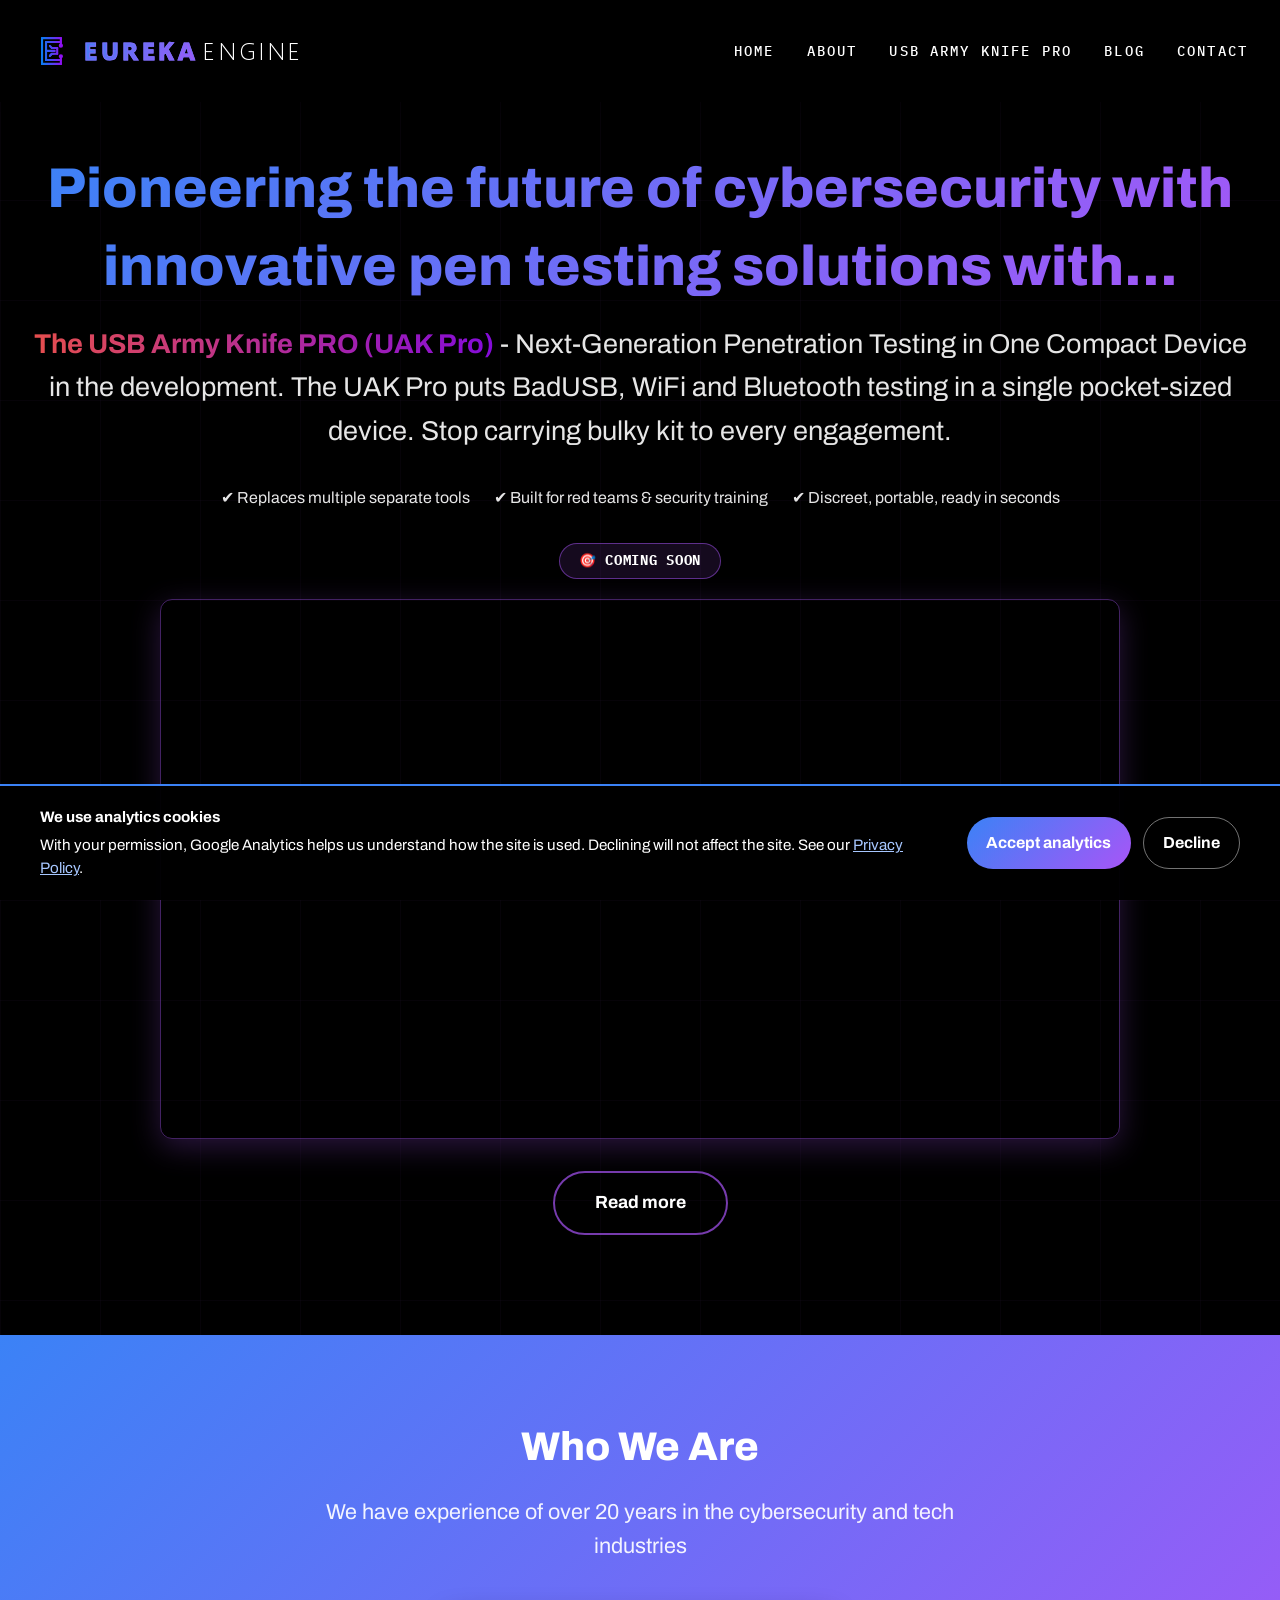
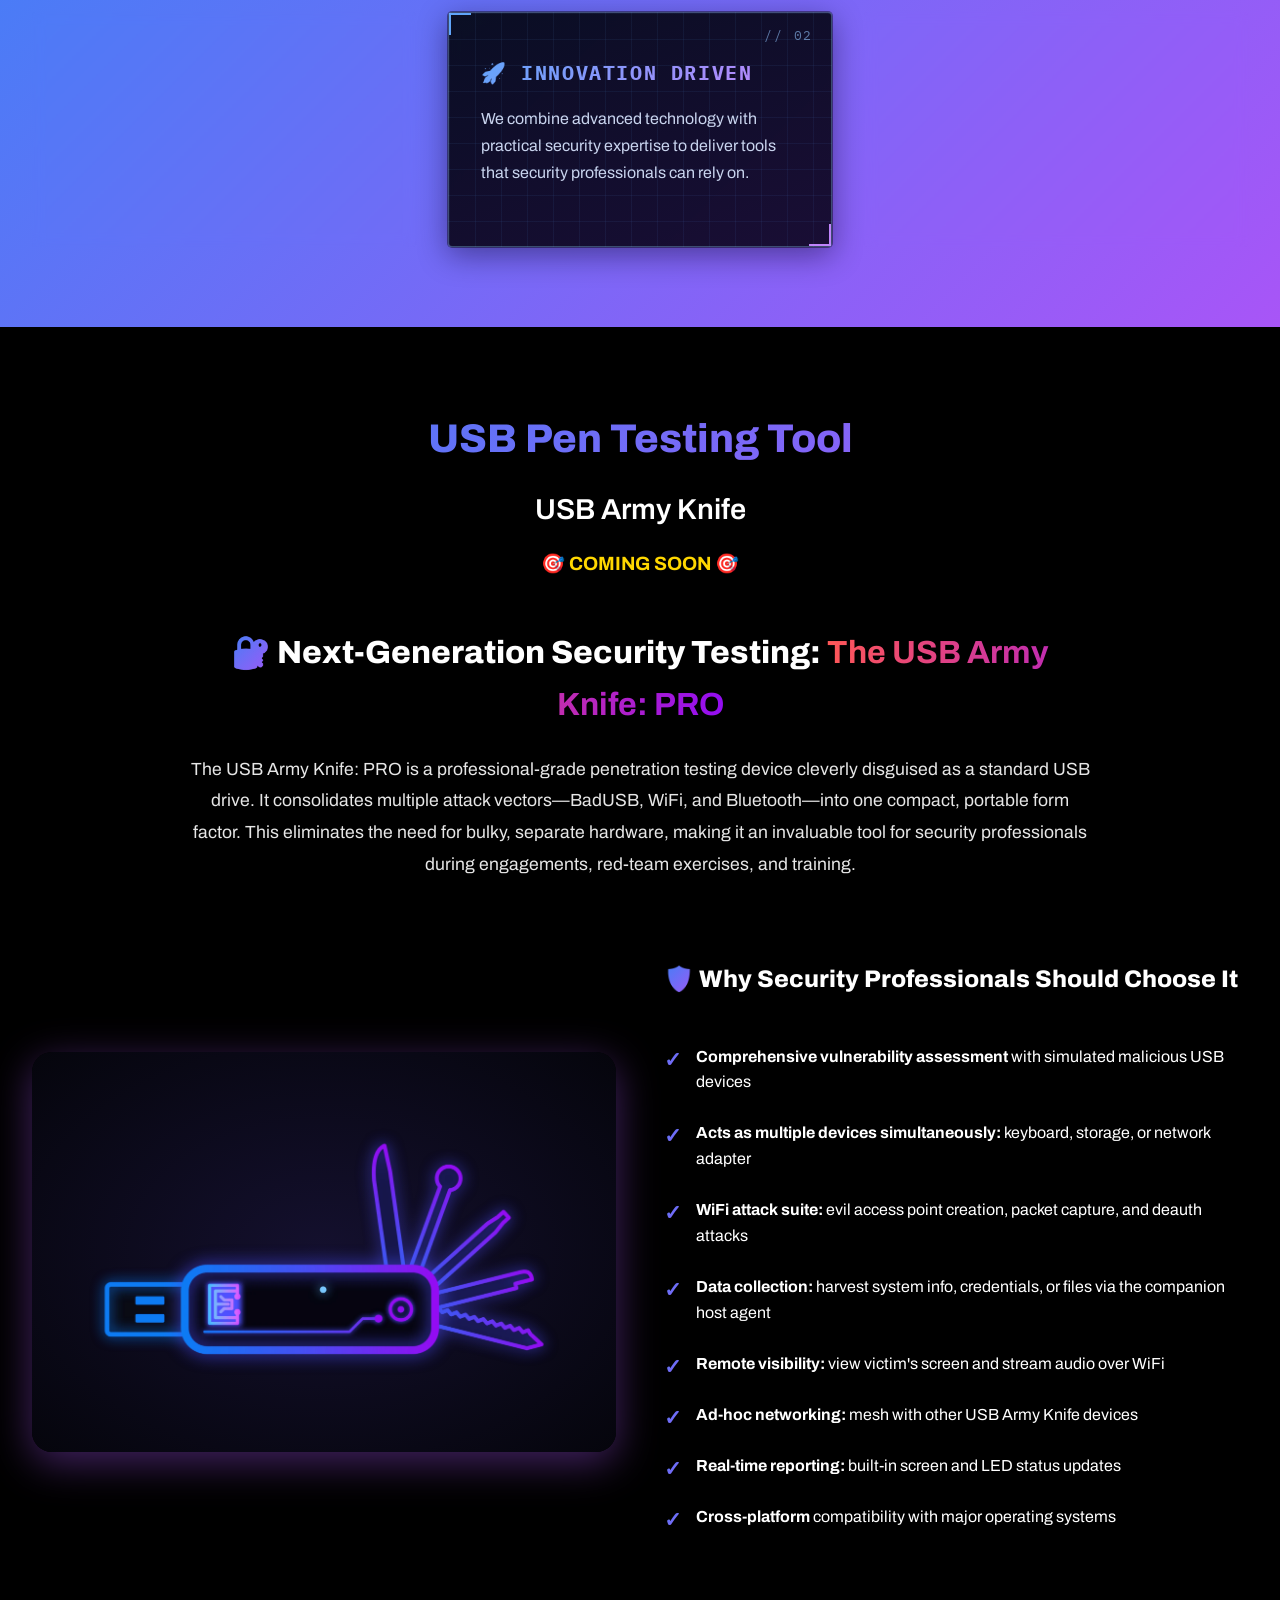
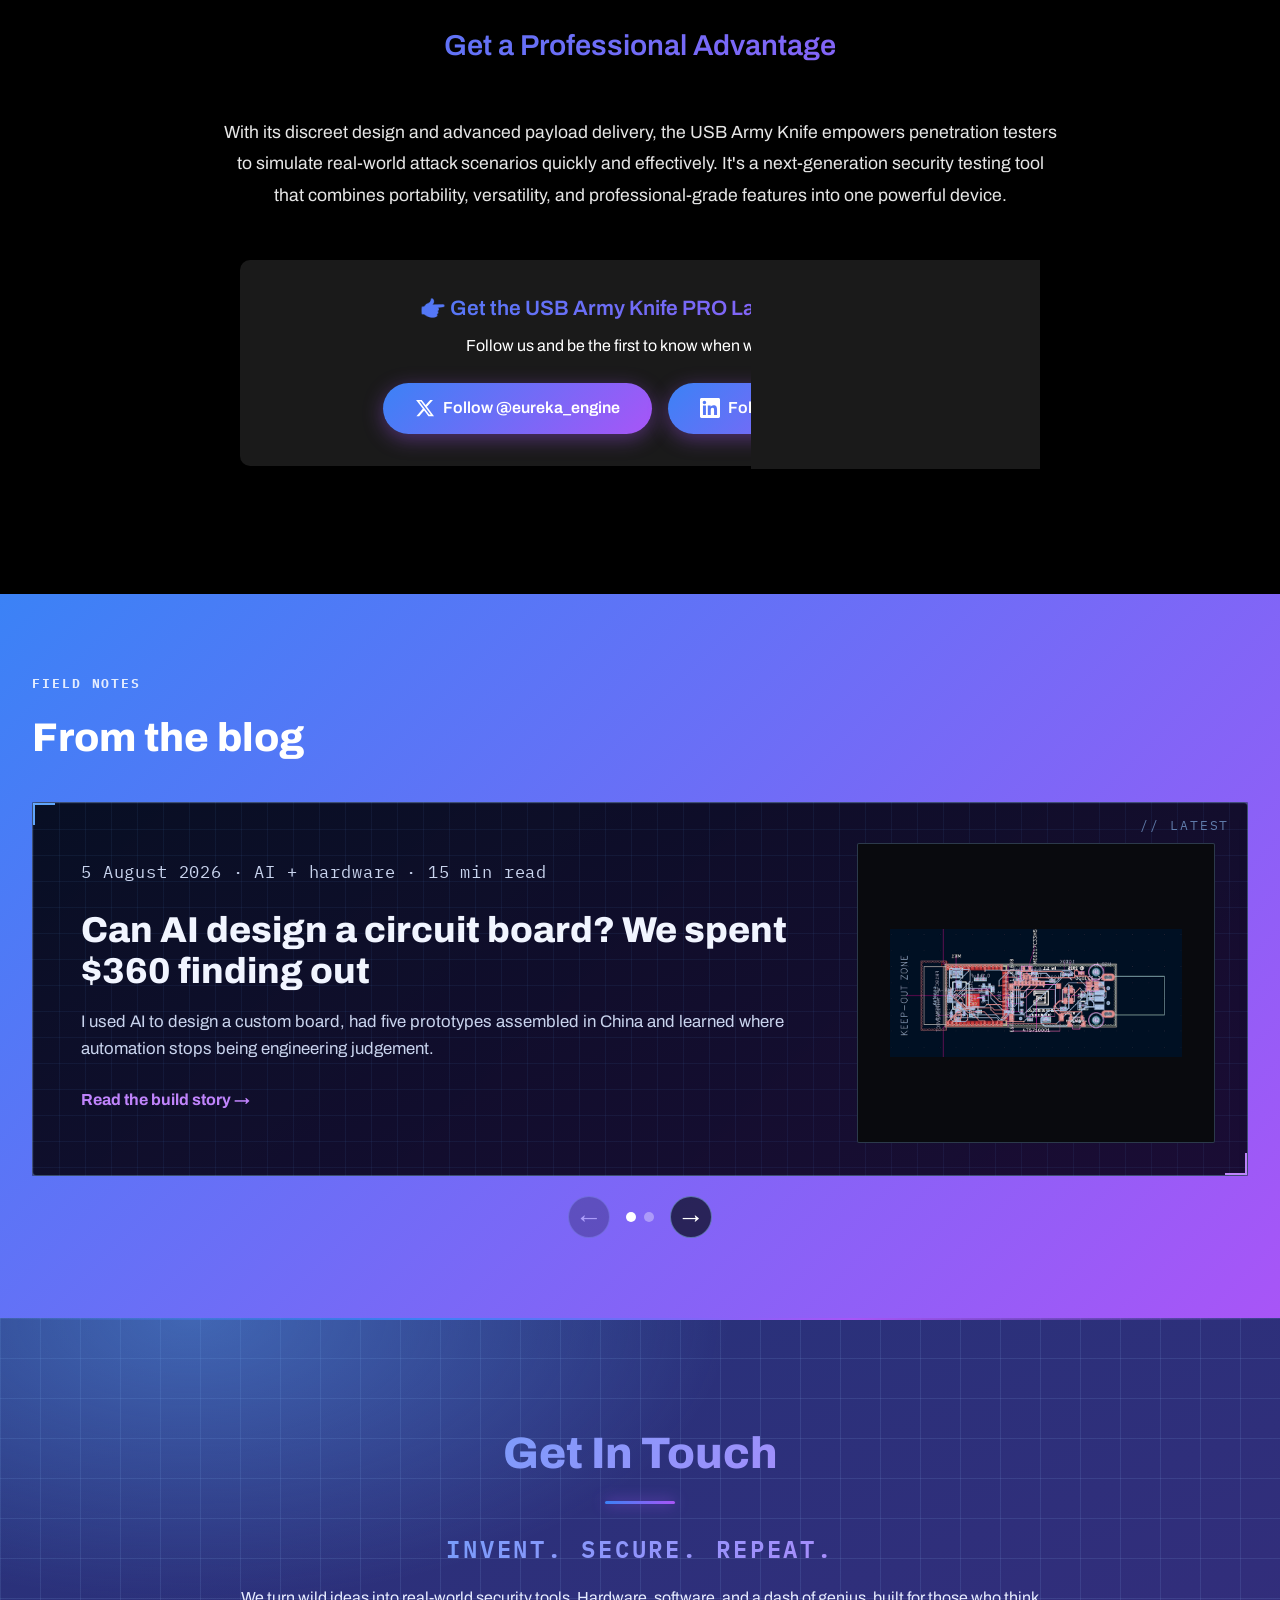
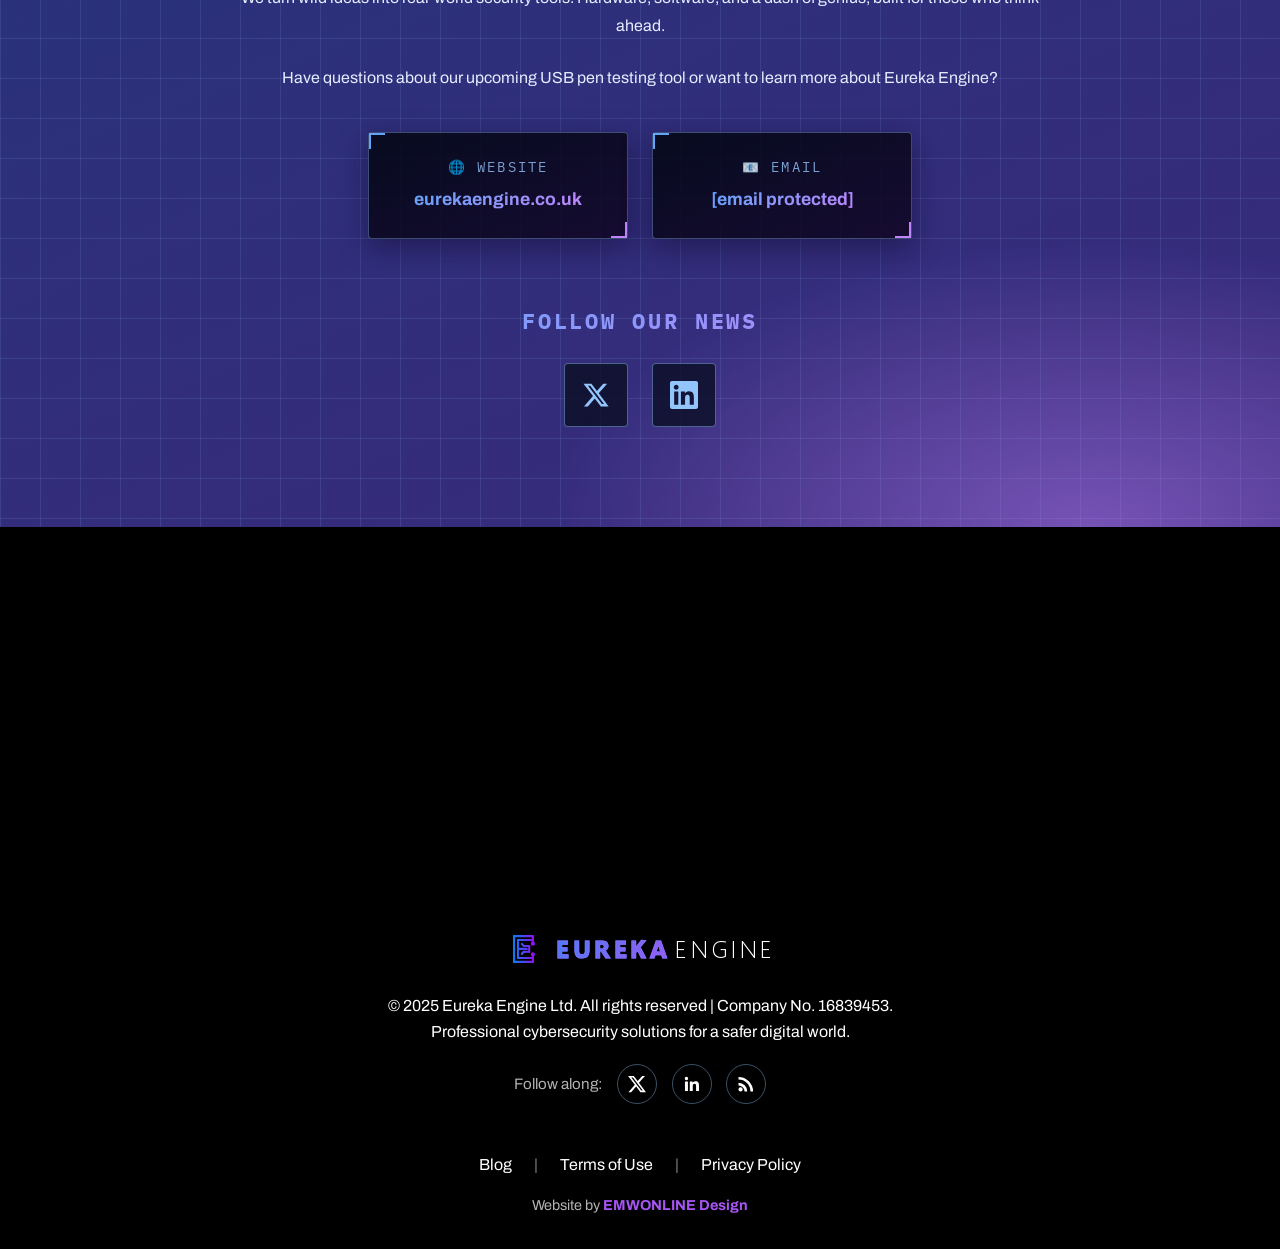
==== commit 74f88819: "homepage update" ====
--- a/index.html
+++ b/index.html
@@ -502,6 +502,19 @@
             padding: 0 2rem;
         }
 
+        .about h2 {
+            margin-bottom: 1rem;
+        }
+
+        .about-intro {
+            color: rgba(255, 255, 255, 0.92);
+            font-size: 1.35rem;
+            margin: 0 auto 3rem;
+            max-width: 760px;
+            padding: 0 2rem;
+            text-align: center;
+        }
+
         .about-content {
             display: grid;
             grid-template-columns: repeat(auto-fit, minmax(300px, 1fr));
@@ -1642,6 +1655,7 @@
 
     <section id="about" class="about">
         <h2>Who We Are</h2>
+        <p class="about-intro">We have experience of over 20 years in the cybersecurity and tech industries</p>
         <div class="about-content">
             <div class="about-card">
                 <h3><span class="emoji-gradient">🛡️</span> Security First</h3>
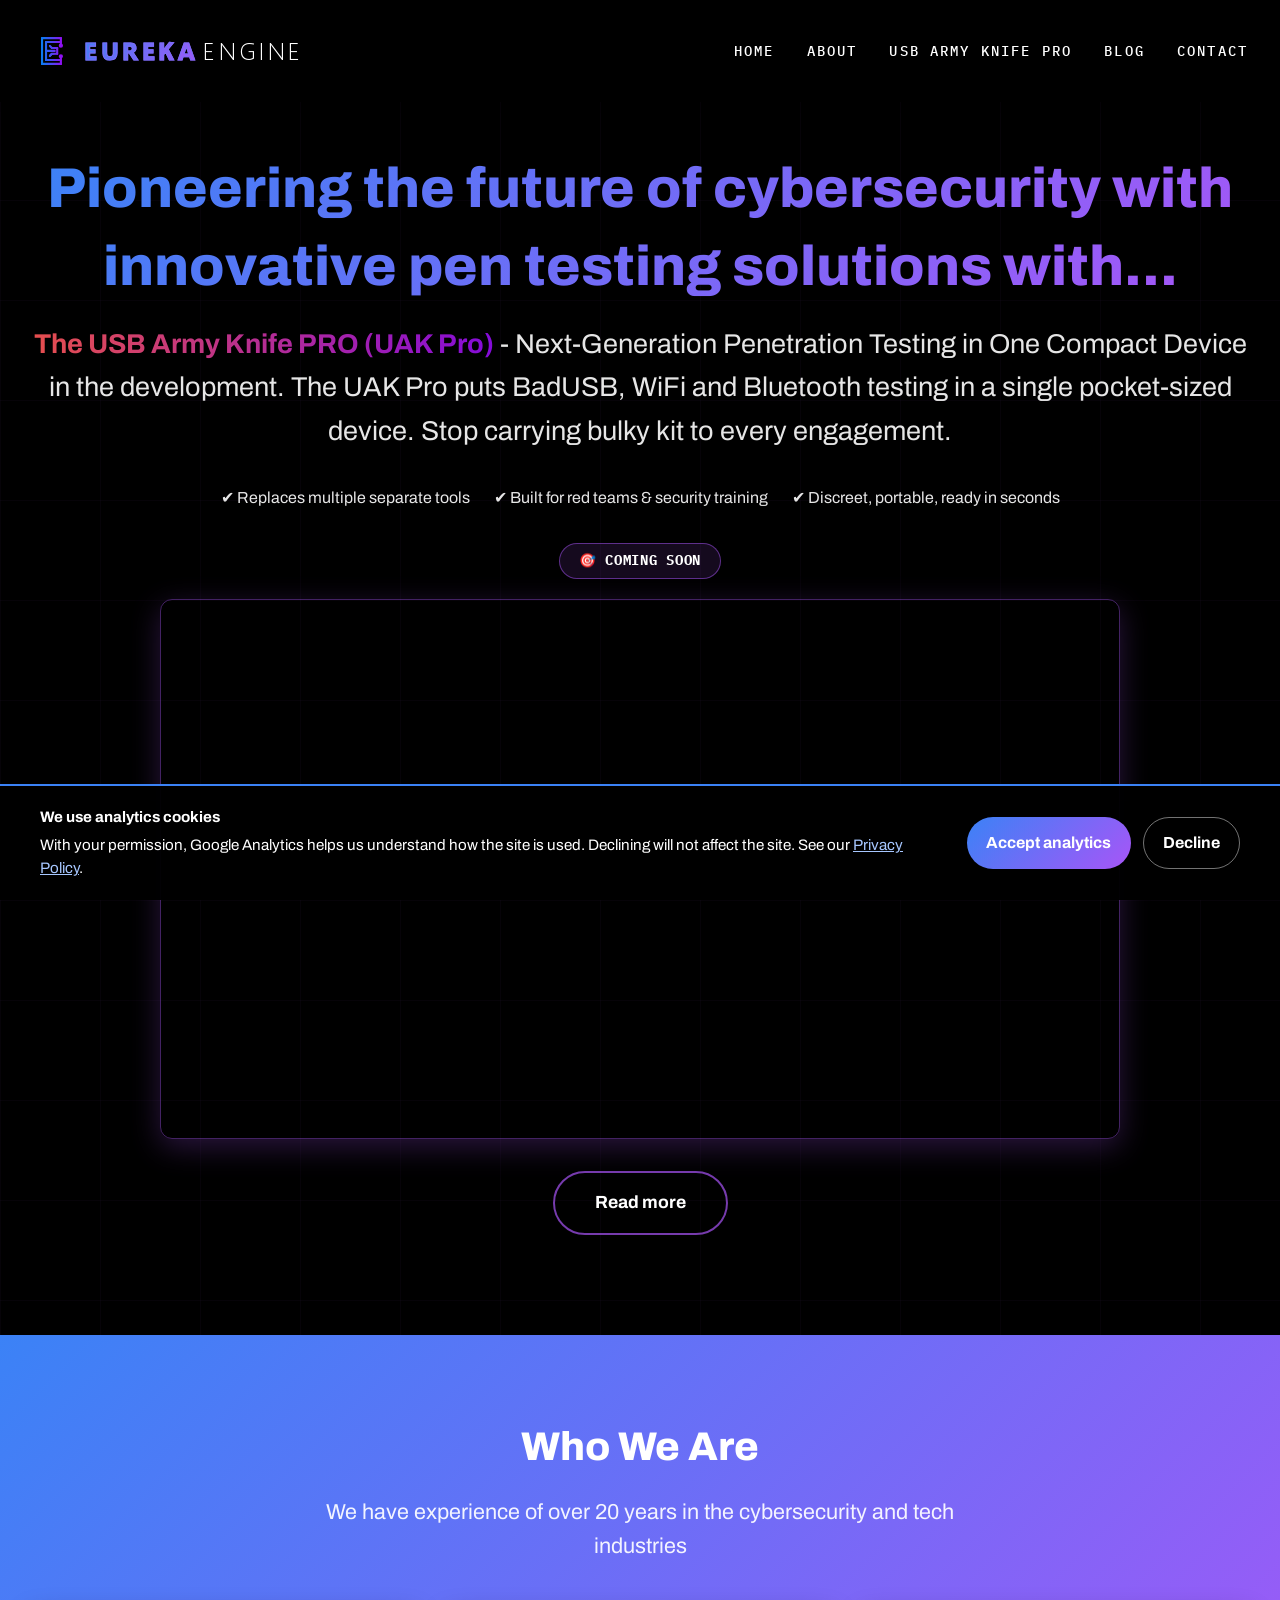
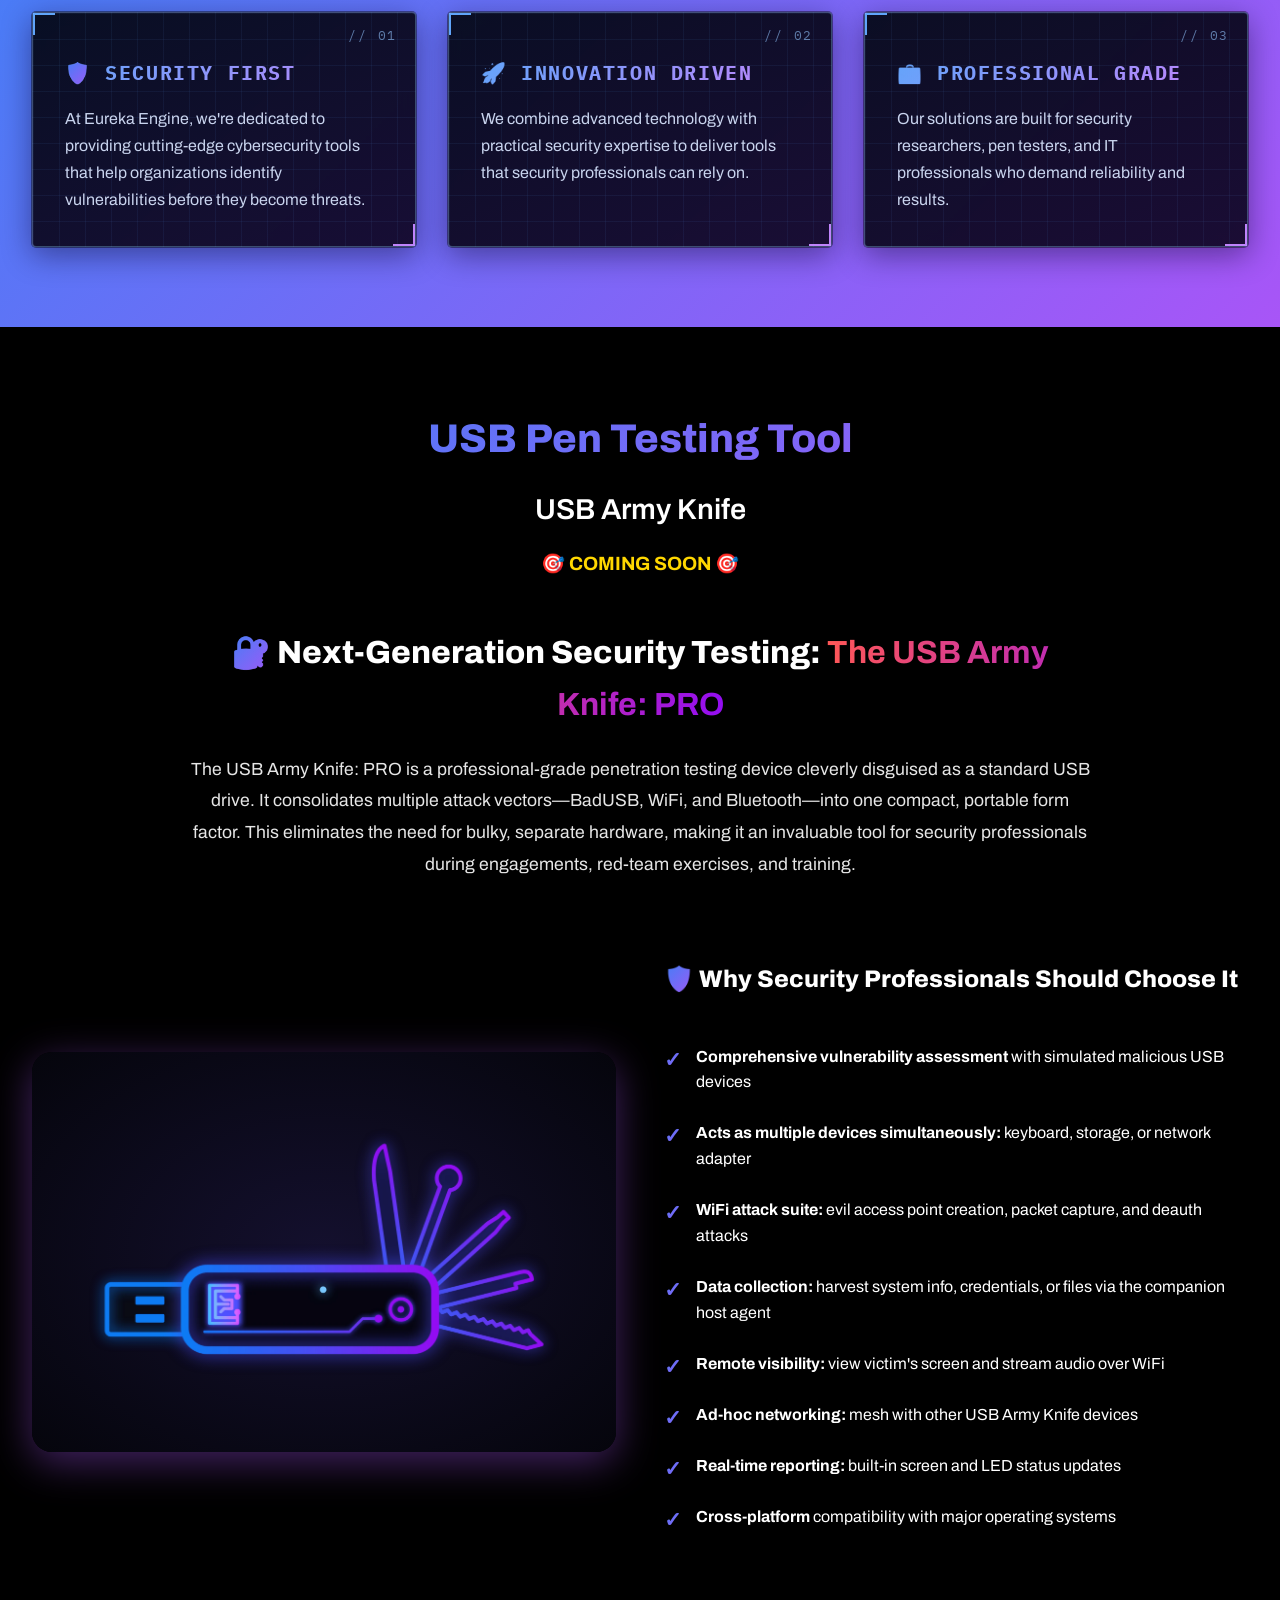
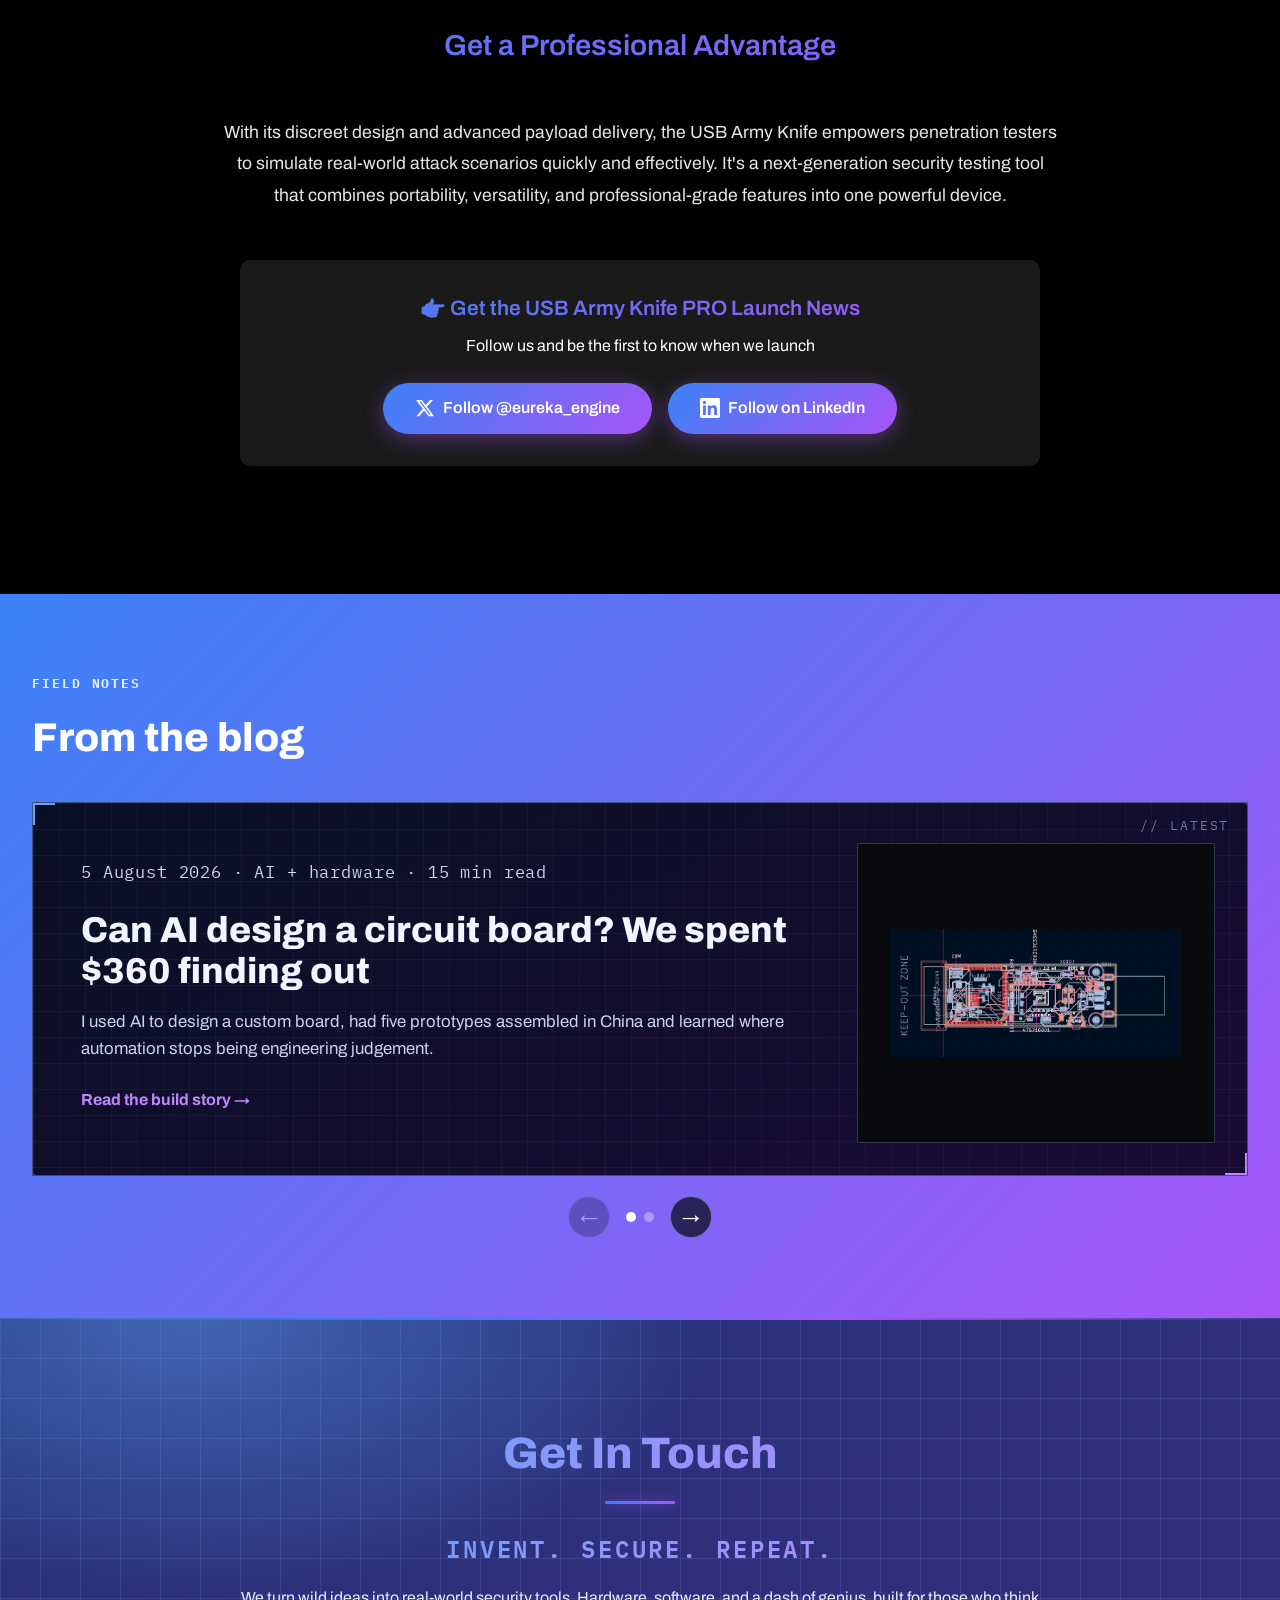
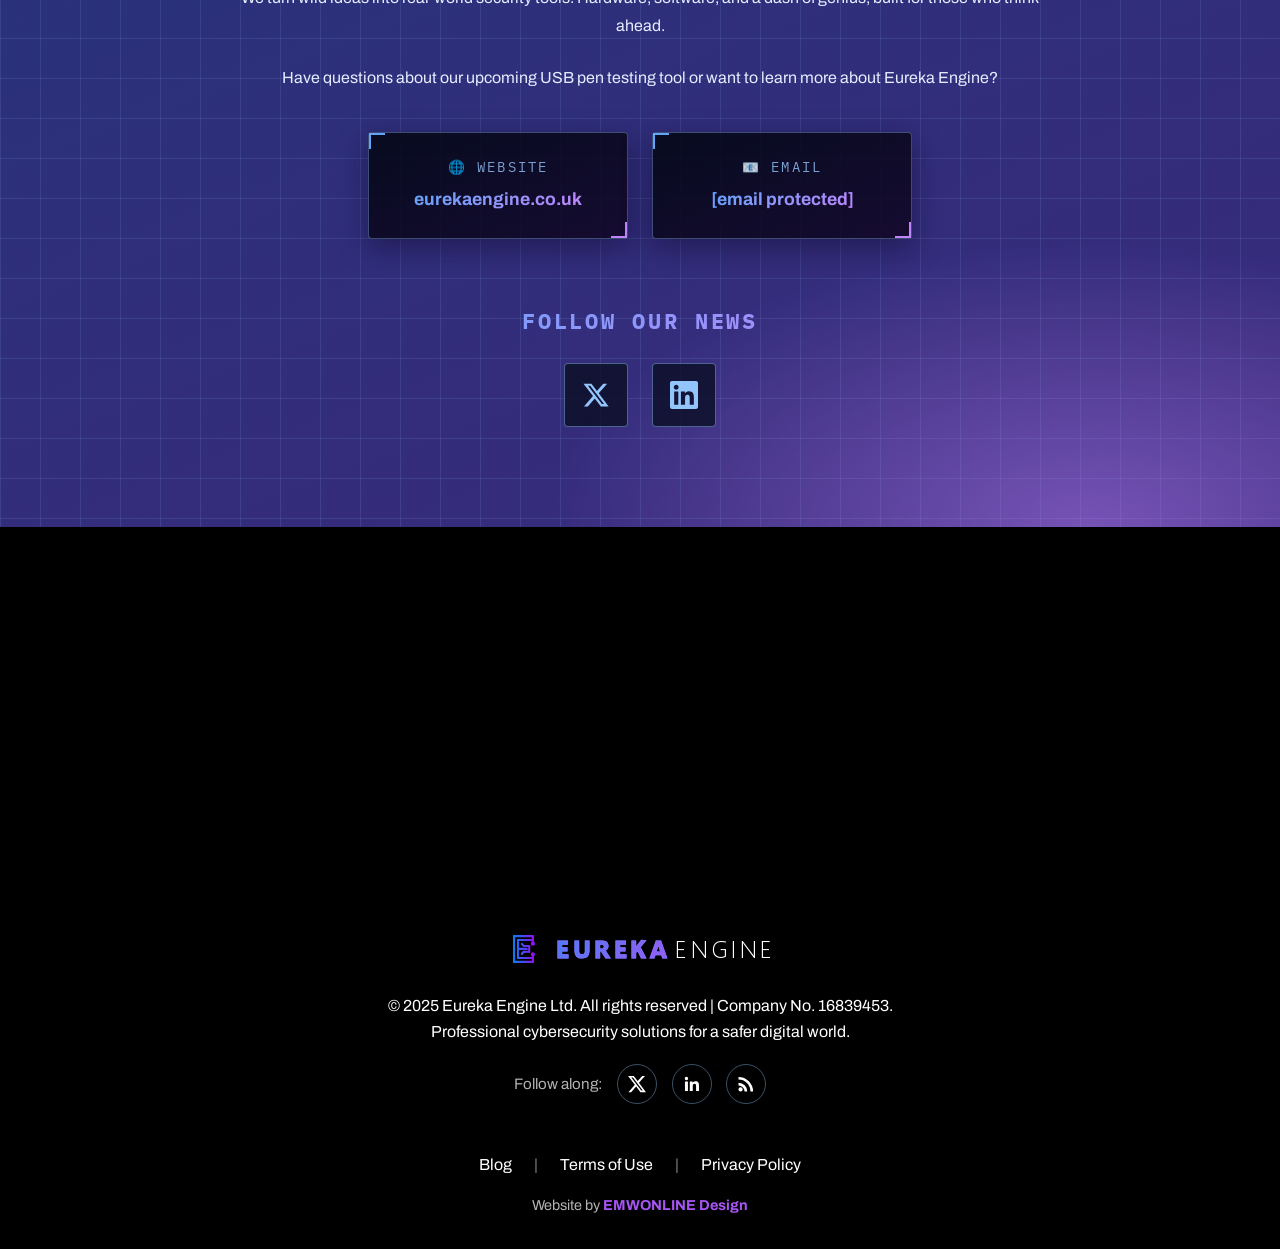
==== commit b03d734e: "tidying up files structure" ====
--- a/index.html
+++ b/index.html
@@ -48,7 +48,7 @@
     
     <!-- Preload critical assets -->
     <link rel="preload" as="image" href="favicon.png">
-    <link rel="preload" as="image" href="hero-logo.svg">
+    <link rel="preload" as="image" href="/assets/img/hero-logo.svg">
     
     <!-- Structured Data / Schema.org -->
     <script type="application/ld+json">
@@ -101,8 +101,8 @@
             box-sizing: border-box;
         }
 
-        @font-face { font-family: 'Selawik'; font-weight: 300; font-style: normal; font-display: swap; src: url('fonts/selawik-light.woff2') format('woff2'); }
-        @font-face { font-family: 'Selawik'; font-weight: 700; font-style: normal; font-display: swap; src: url('fonts/selawik-bold.woff2') format('woff2'); }
+        @font-face { font-family: 'Selawik'; font-weight: 300; font-style: normal; font-display: swap; src: url('/assets/fonts/selawik-light.woff2') format('woff2'); }
+        @font-face { font-family: 'Selawik'; font-weight: 700; font-style: normal; font-display: swap; src: url('/assets/fonts/selawik-bold.woff2') format('woff2'); }
         button, input, textarea, select { font-family: inherit; }
 
         html {
@@ -1602,15 +1602,15 @@
         }
         .footer-logo { display: flex; justify-content: center; margin: 0 auto 1.5rem; width: fit-content; }
     </style>
-    <link rel="stylesheet" href="cookie-consent.css">
-    <script src="analytics-consent.js" defer></script>
+    <link rel="stylesheet" href="/assets/css/cookie-consent.css">
+    <script src="/assets/js/analytics-consent.js" defer></script>
 </head>
 <body>
     <header>
         <nav>
             <div class="logo">
                 <a href="index.html" class="logo-text">
-                    <img src="logo-icon.svg" alt="" class="logo-icon" width="40" height="40">
+                    <img src="/assets/img/logo-icon.svg" alt="" class="logo-icon" width="40" height="40">
                     <span class="logo-eureka">EUREKA</span><span class="logo-engine">ENGINE</span>
                 </a>
             </div>
@@ -1685,7 +1685,7 @@
             
             <div class="product-showcase">
                 <div class="product-image">
-                    <img class="usb-icon" src="images/usb-army-knife-neon.webp" alt="USB Army Knife device illustration" width="2000" height="1089" loading="lazy">
+                    <img class="usb-icon" src="/assets/img/usb-army-knife-neon.webp" alt="USB Army Knife device illustration" width="2000" height="1089" loading="lazy">
                 </div>
                 
                 <div class="product-details">
@@ -1750,7 +1750,7 @@
                             <a class="blog-read-link" href="/blog/can-ai-design-circuit-board">Read the build story &rarr;</a>
                         </div>
                         <div class="blog-preview-visual" aria-hidden="true">
-                            <img src="images/usb-army-knife-kicad-layout.png" alt="" width="820" height="358" loading="lazy">
+                            <img src="/assets/img/usb-army-knife-kicad-layout.png" alt="" width="820" height="358" loading="lazy">
                         </div>
                     </article>
                     <article class="blog-feature" data-tag="// 02">
@@ -1761,7 +1761,7 @@
                             <a class="blog-read-link" href="/blog/gpt-encrypted-disk-recovery">Read the investigation &rarr;</a>
                         </div>
                         <div class="blog-preview-visual" aria-hidden="true">
-                            <img src="images/im-in-recovery.svg" alt="" width="1200" height="675" loading="lazy">
+                            <img src="/assets/img/im-in-recovery.svg" alt="" width="1200" height="675" loading="lazy">
                         </div>
                     </article>
                 </div>
@@ -1811,14 +1811,14 @@
 
     <section class="video-showcase">
         <video autoplay muted loop playsinline class="showcase-video" loading="lazy" preload="metadata">
-            <source src="Eureka_Logo_Reveal.mp4" type="video/mp4">
+            <source src="/assets/video/Eureka_Logo_Reveal.mp4" type="video/mp4">
             Your browser does not support the video tag.
         </video>
     </section>
 
     <footer>
         <a href="index.html" class="logo-text footer-logo" aria-label="Eureka Engine home">
-            <img src="logo-icon.svg" alt="" class="logo-icon" width="40" height="40">
+            <img src="/assets/img/logo-icon.svg" alt="" class="logo-icon" width="40" height="40">
             <span class="logo-eureka">EUREKA</span><span class="logo-engine">ENGINE</span>
         </a>
         <p>&copy; 2025 Eureka Engine Ltd. All rights reserved | Company No. 16839453.</p>
--- a/assets/css/cookie-consent.css
+++ b/assets/css/cookie-consent.css
@@ -0,0 +1,107 @@
+.cookie-notification {
+    background: rgba(0, 0, 0, 0.96);
+    border-top: 2px solid #3b82f6;
+    bottom: 0;
+    color: #fff;
+    left: 0;
+    padding: 1.25rem;
+    position: fixed;
+    right: 0;
+    transform: translateY(100%);
+    transition: transform 0.25s ease;
+    z-index: 9999;
+}
+
+.cookie-notification.show {
+    transform: translateY(0);
+}
+
+.cookie-content {
+    align-items: center;
+    display: flex;
+    gap: 2rem;
+    justify-content: space-between;
+    margin: 0 auto;
+    max-width: 1200px;
+}
+
+.cookie-text {
+    flex: 1;
+}
+
+.cookie-text p {
+    color: #fff;
+    font-size: 0.95rem;
+    line-height: 1.5;
+    margin: 0;
+}
+
+.cookie-text p + p {
+    margin-top: 0.35rem;
+}
+
+.cookie-text a {
+    color: #a7c7ff;
+    text-decoration: underline;
+}
+
+.cookie-buttons {
+    display: flex;
+    gap: 0.75rem;
+}
+
+.cookie-accept,
+.cookie-decline {
+    border-radius: 999px;
+    cursor: pointer;
+    font: inherit;
+    font-weight: 700;
+    padding: 0.75rem 1.2rem;
+    white-space: nowrap;
+}
+
+.cookie-accept {
+    background: linear-gradient(135deg, #3b82f6, #a855f7);
+    border: 0;
+    color: #fff;
+}
+
+.cookie-decline {
+    background: transparent;
+    border: 1px solid rgba(255, 255, 255, 0.45);
+    color: #fff;
+}
+
+.cookie-accept:hover,
+.cookie-accept:focus-visible {
+    background: linear-gradient(135deg, #2563eb, #9333ea);
+}
+
+.cookie-decline:hover,
+.cookie-decline:focus-visible {
+    background: rgba(255, 255, 255, 0.1);
+    border-color: #fff;
+}
+
+@media (max-width: 768px) {
+    .cookie-content,
+    .cookie-buttons {
+        flex-direction: column;
+    }
+
+    .cookie-content {
+        text-align: center;
+    }
+
+    .cookie-buttons,
+    .cookie-accept,
+    .cookie-decline {
+        width: 100%;
+    }
+}
+
+@media (prefers-reduced-motion: reduce) {
+    .cookie-notification {
+        transition: none;
+    }
+}
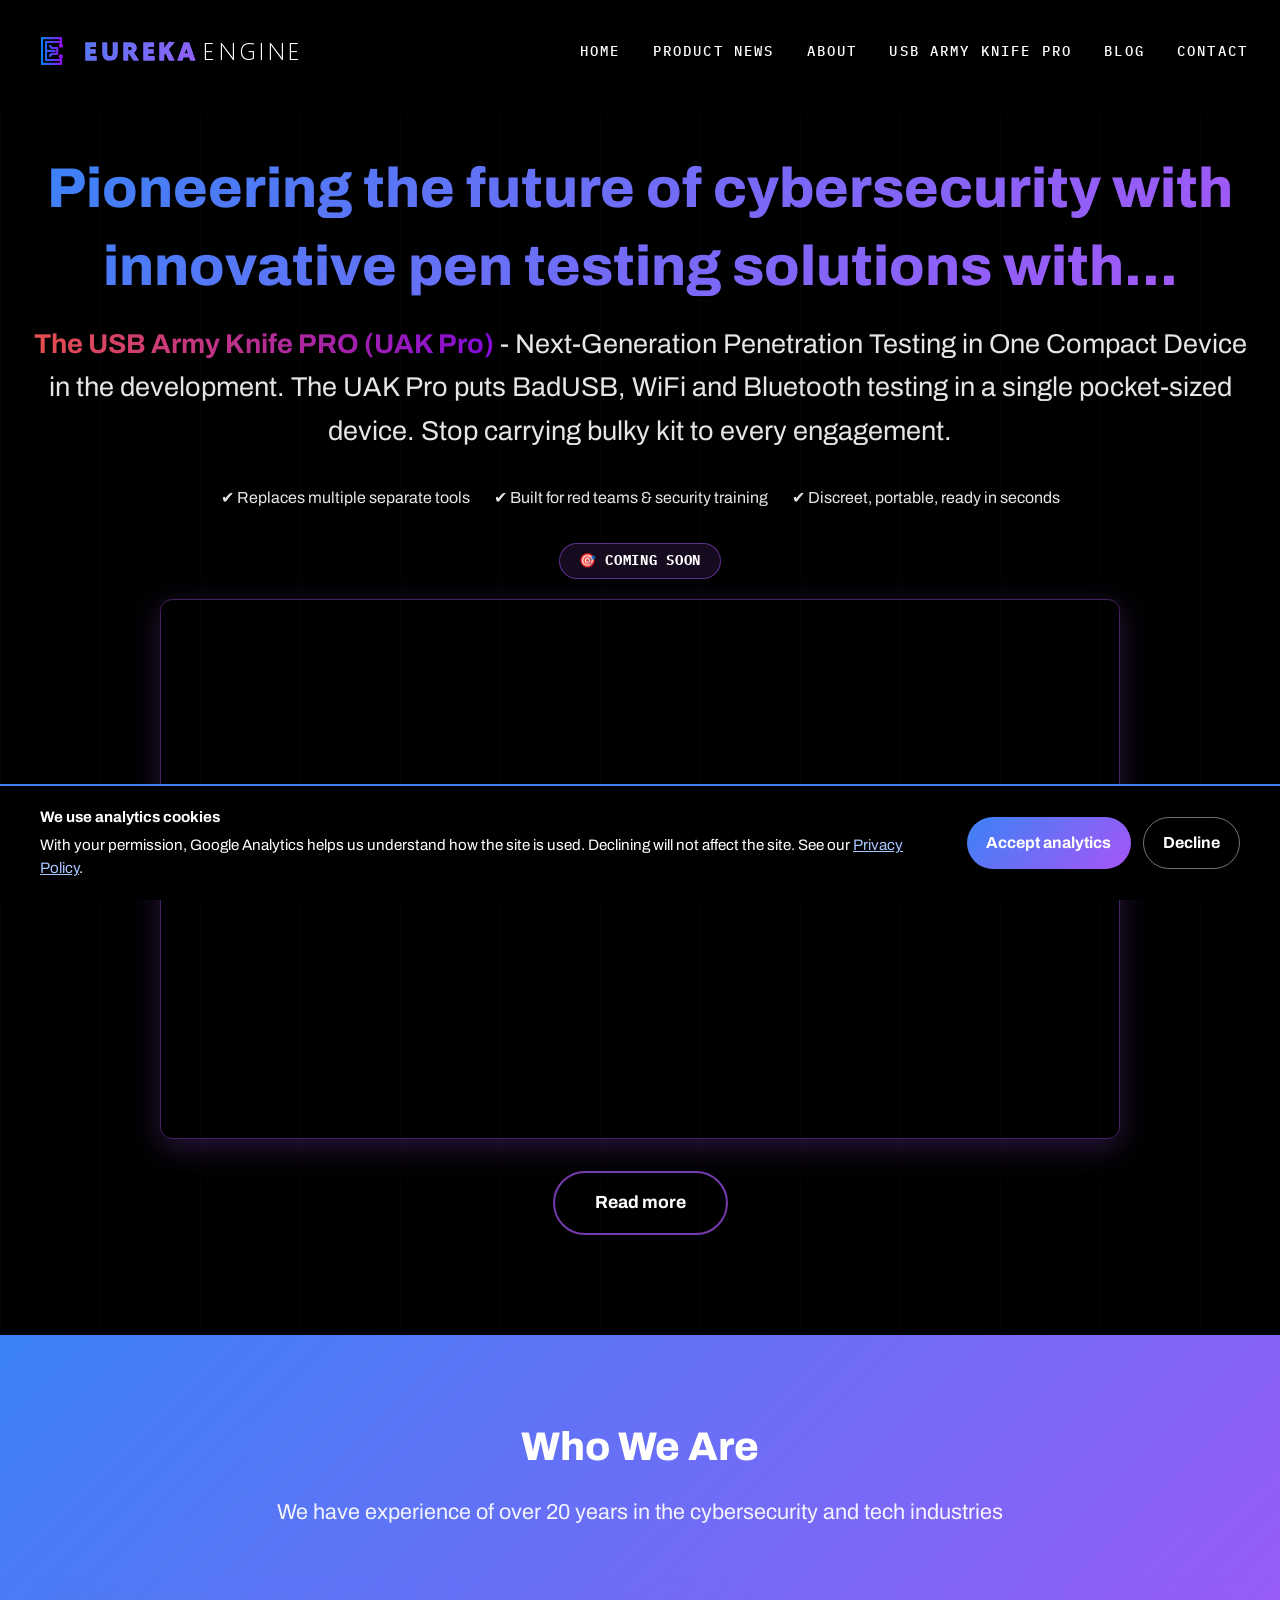
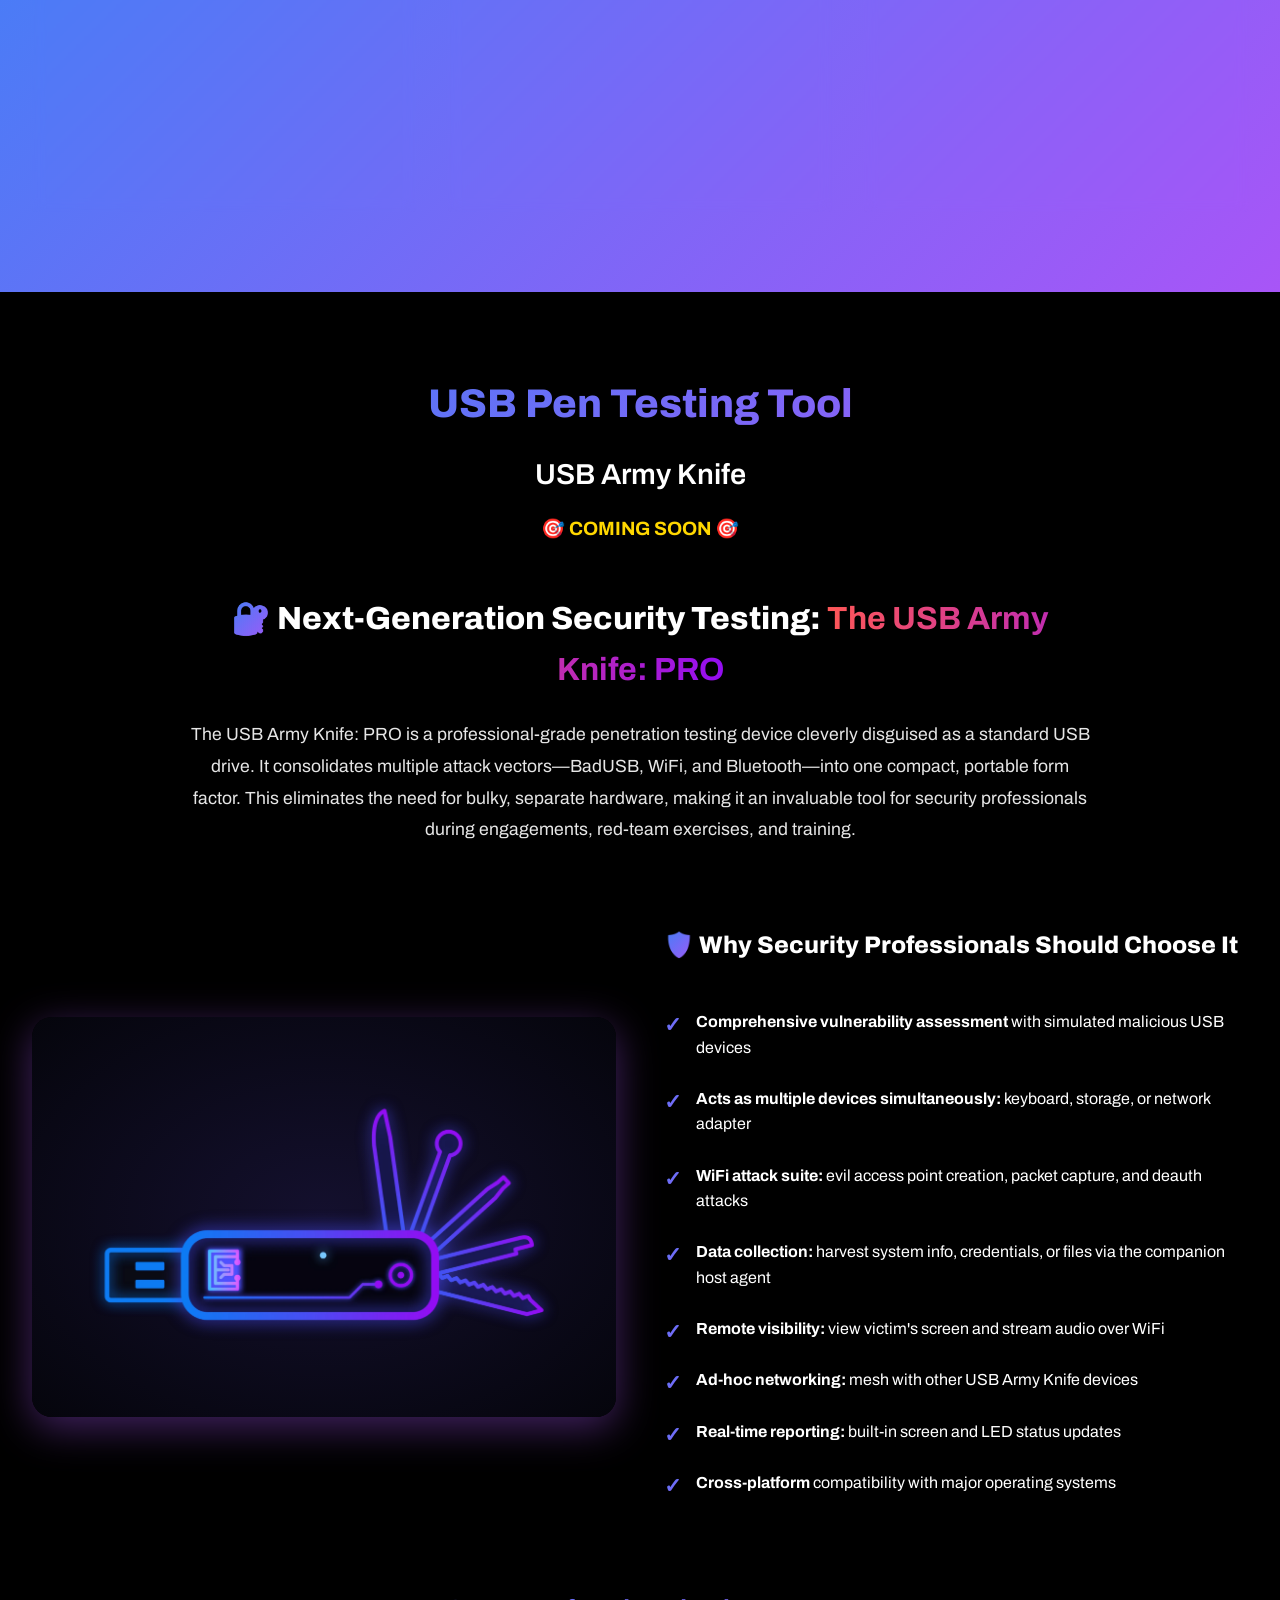
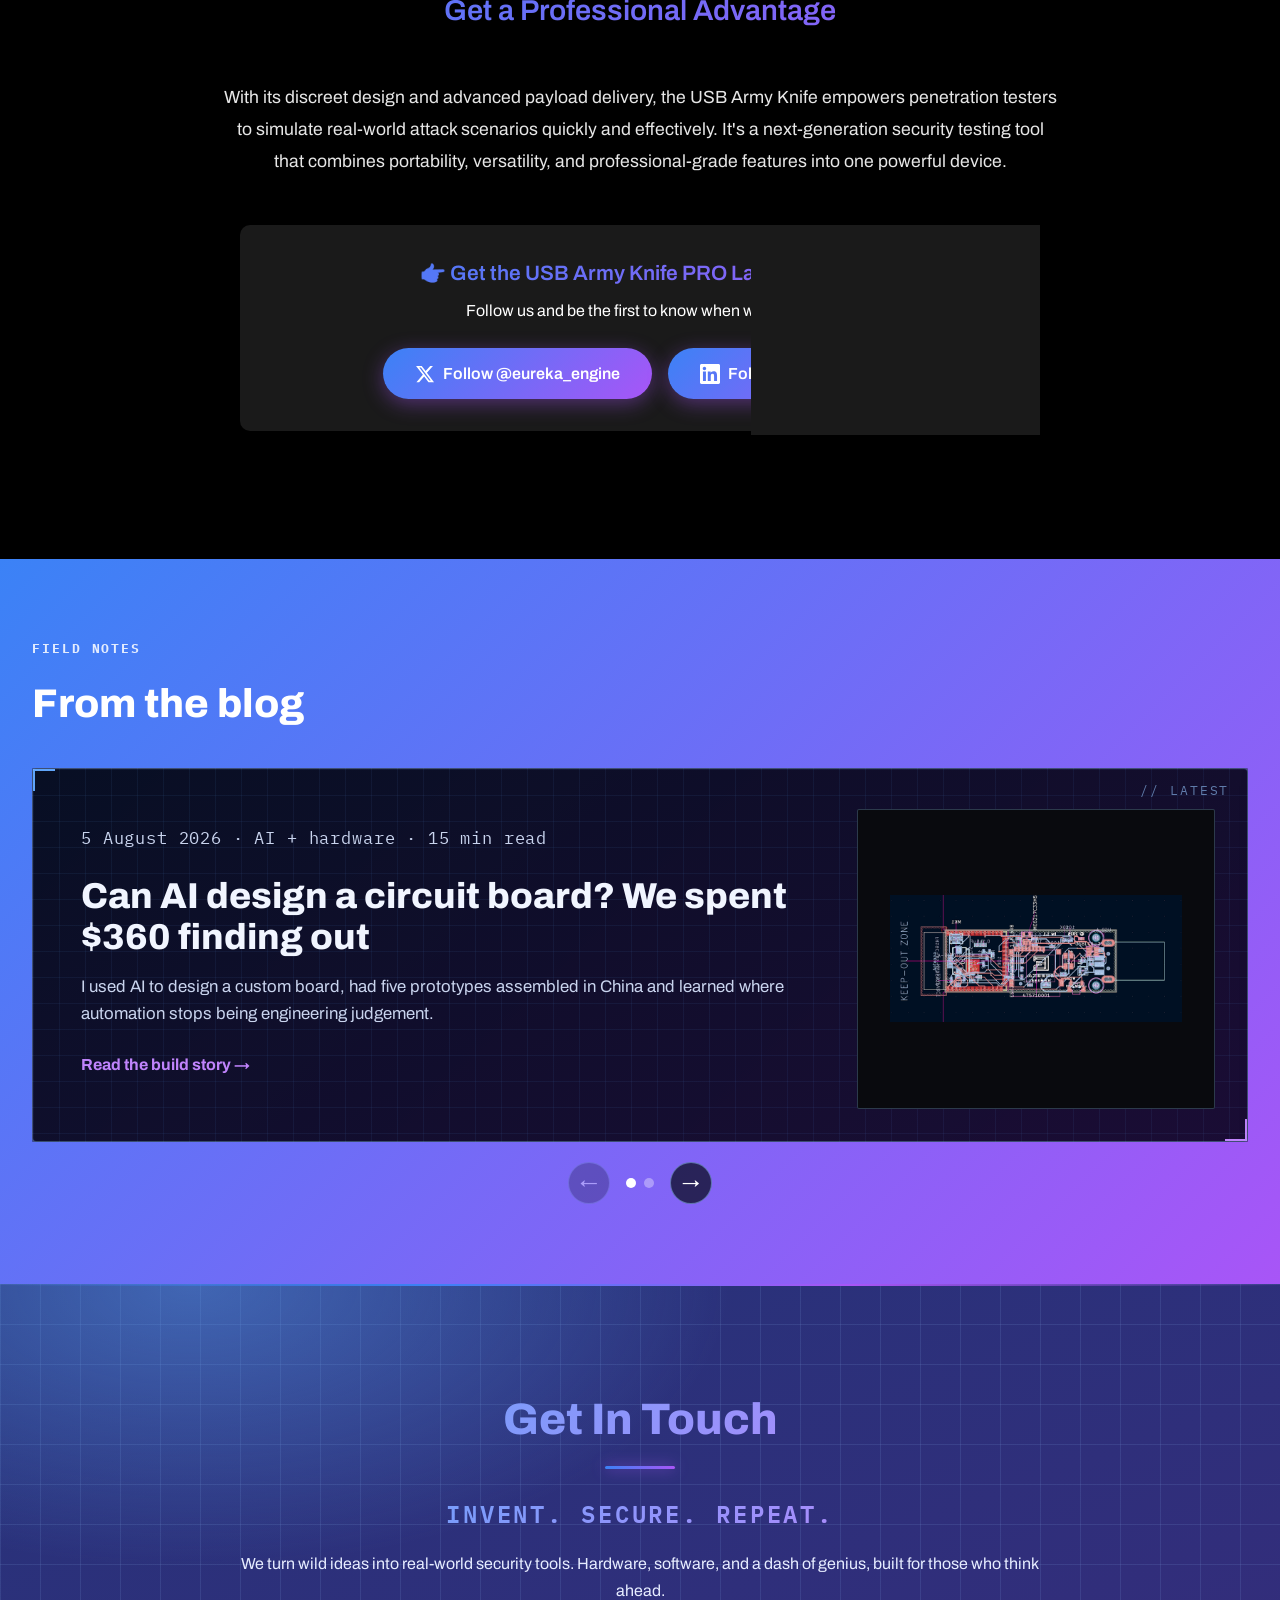
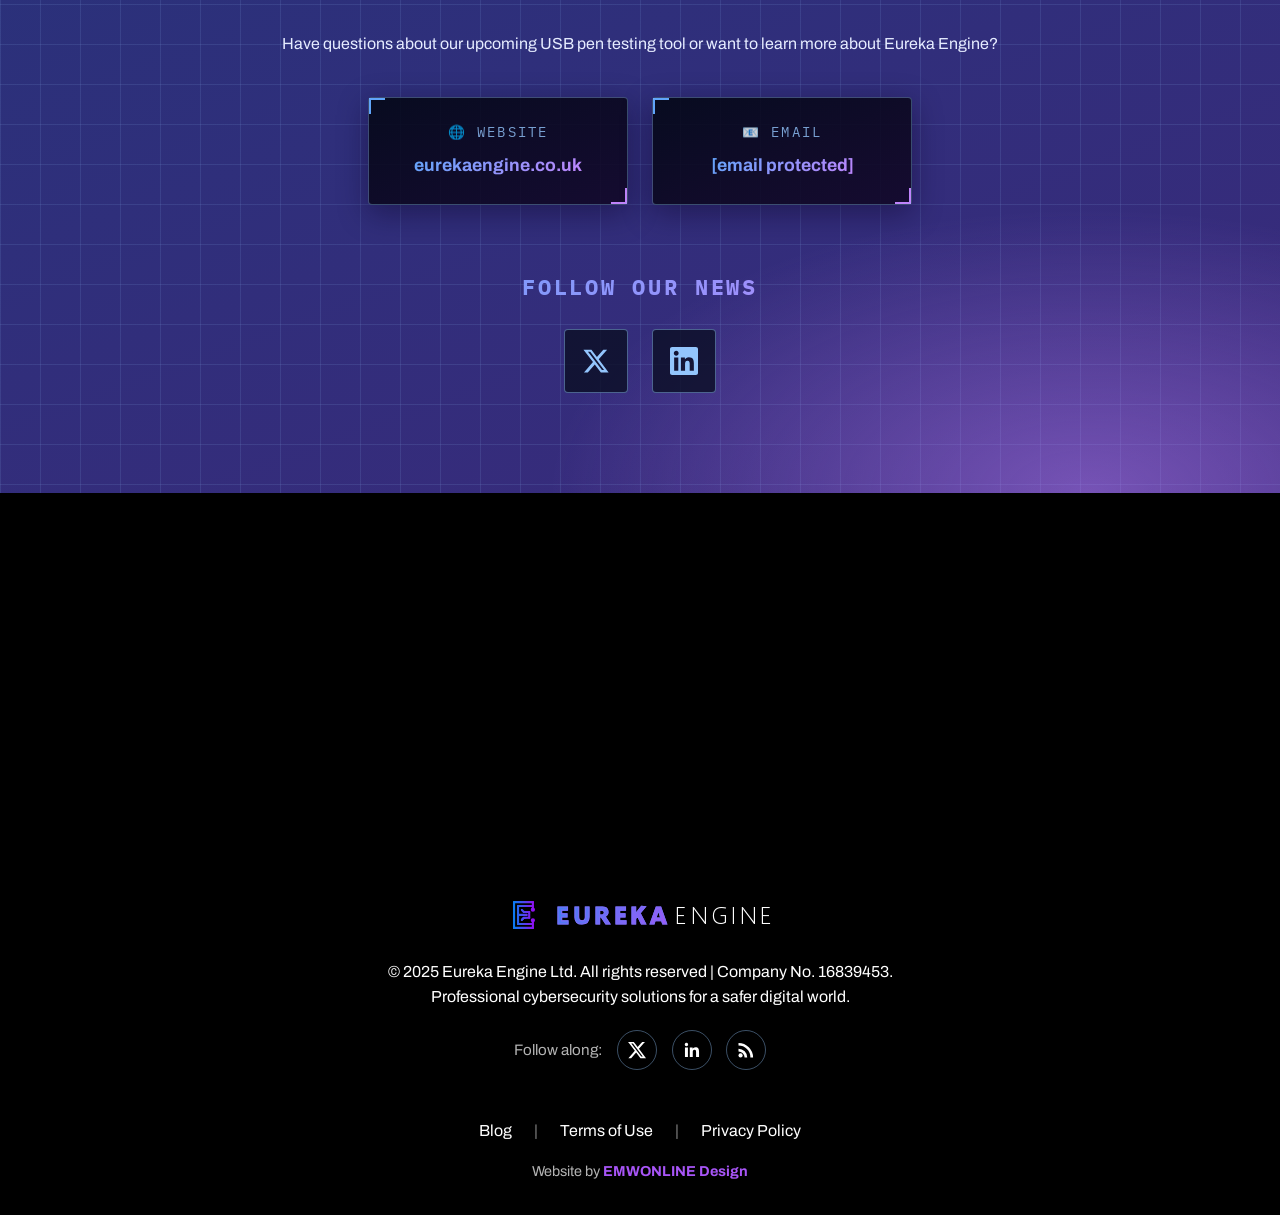
==== commit d85b5517: "updates" ====
--- a/index.html
+++ b/index.html
@@ -94,1514 +94,8 @@
     }
     </script>
     
-    <style>
-        * {
-            margin: 0;
-            padding: 0;
-            box-sizing: border-box;
-        }
-
-        @font-face { font-family: 'Selawik'; font-weight: 300; font-style: normal; font-display: swap; src: url('/assets/fonts/selawik-light.woff2') format('woff2'); }
-        @font-face { font-family: 'Selawik'; font-weight: 700; font-style: normal; font-display: swap; src: url('/assets/fonts/selawik-bold.woff2') format('woff2'); }
-        button, input, textarea, select { font-family: inherit; }
-
-        html {
-            scroll-padding-top: 3rem;
-        }
-
-        body {
-            font-family: 'Archivo', 'Segoe UI', Tahoma, Geneva, Verdana, sans-serif;
-            line-height: 1.6;
-            color: #333;
-            overflow-x: hidden;
-        }
-
-        /* Header & Navigation */
-        header {
-            background: #000000;
-            color: white;
-            padding: 1rem 0;
-            position: fixed;
-            width: 100%;
-            top: 0;
-            z-index: 1000;
-            box-shadow: 0 2px 10px rgba(0,0,0,0.1);
-        }
-
-        nav {
-            max-width: 1464px;
-            margin: 0 auto;
-            display: flex;
-            justify-content: space-between;
-            align-items: center;
-            padding: 0 2rem;
-            min-height: 70px;
-        }
-
-        .logo {
-            display: flex;
-            align-items: center;
-        }
-
-        .logo-text {
-            font-family: 'Selawik', 'Segoe UI', Tahoma, Geneva, Verdana, sans-serif;
-            font-size: 1.5rem;
-            text-decoration: none;
-            white-space: nowrap;
-            display: flex;
-            align-items: center;
-            letter-spacing: 0.15em;
-        }
-
-        .logo-icon {
-            width: 40px;
-            height: 40px;
-            margin-right: 0.75rem;
-            flex-shrink: 0;
-        }
-
-
-        .logo-eureka {
-            color: #7c6cf6;
-            -webkit-text-stroke: 0.045em #7c6cf6;
-            font-weight: 900;
-            background: linear-gradient(135deg, #3b82f6 0%, #a855f7 100%);
-            -webkit-background-clip: text;
-            -webkit-text-fill-color: transparent;
-            background-clip: text;
-            margin-right: 0.3rem;
-        }
-
-        .logo-engine {
-            font-weight: 300;
-            color: white;
-        }
-
-        .nav-links {
-            display: flex;
-            gap: 2rem;
-            list-style: none;
-            align-items: center;
-            height: 100%;
-        }
-
-        .nav-links li {
-            display: flex;
-            align-items: center;
-        }
-
-        .nav-links a {
-            font-family: 'IBM Plex Mono', Consolas, 'Courier New', monospace;
-            color: white;
-            text-decoration: none;
-            transition: color 0.3s;
-            font-weight: 500;
-            text-transform: uppercase;
-            letter-spacing: 0.15em;
-            font-size: 0.9rem;
-            display: flex;
-            align-items: center;
-        }
-
-        .nav-links a:hover {
-            background: linear-gradient(135deg, #3b82f6 0%, #a855f7 100%);
-            -webkit-background-clip: text;
-            -webkit-text-fill-color: transparent;
-            background-clip: text;
-        }
-
-        .mobile-menu-toggle {
-            display: none;
-            flex-direction: column;
-            cursor: pointer;
-            padding: 5px;
-        }
-
-        .mobile-menu-toggle span {
-            width: 25px;
-            height: 3px;
-            background: white;
-            margin: 3px 0;
-            transition: 0.3s;
-            border-radius: 3px;
-        }
-
-        .mobile-menu-toggle.active span:nth-child(1) {
-            transform: rotate(-45deg) translate(-5px, 6px);
-        }
-
-        .mobile-menu-toggle.active span:nth-child(2) {
-            opacity: 0;
-        }
-
-        .mobile-menu-toggle.active span:nth-child(3) {
-            transform: rotate(45deg) translate(-5px, -6px);
-        }
-
-        /* Hero Section */
-        .hero {
-            background: #000000;
-            color: white;
-            padding: 150px 2rem 100px;
-            text-align: center;
-            position: relative;
-            overflow: hidden;
-            min-height: 600px;
-            display: flex;
-            align-items: center;
-            justify-content: center;
-        }
-
-        .hero-overlay {
-            position: absolute;
-            top: 0;
-            left: 0;
-            width: 100%;
-            height: 100%;
-            background: url('data:image/svg+xml,<svg width="100" height="100" xmlns="http://www.w3.org/2000/svg"><defs><pattern id="grid" width="100" height="100" patternUnits="userSpaceOnUse"><path d="M 100 0 L 0 0 0 100" fill="none" stroke="rgba(168,85,247,0.1)" stroke-width="1"/></pattern></defs><rect width="100%" height="100%" fill="url(%23grid)"/></svg>');
-            opacity: 0.3;
-            z-index: 1;
-        }
-
-        .hero::before {
-            content: '';
-            position: absolute;
-            top: 0;
-            left: 0;
-            right: 0;
-            bottom: 0;
-            background: url('data:image/svg+xml,<svg width="100" height="100" xmlns="http://www.w3.org/2000/svg"><defs><pattern id="grid" width="100" height="100" patternUnits="userSpaceOnUse"><path d="M 100 0 L 0 0 0 100" fill="none" stroke="rgba(168,85,247,0.1)" stroke-width="1"/></pattern></defs><rect width="100%" height="100%" fill="url(%23grid)"/></svg>');
-            opacity: 0.3;
-        }
-
-        .hero-content {
-            max-width: 1250px;
-            margin: 0 auto;
-            position: relative;
-            z-index: 2;
-        }
-
-        .hero-logo {
-            width: 300px;
-            max-width: 80%;
-            height: auto;
-            margin-bottom: 1rem;
-            animation: fadeInUp 1s ease;
-            filter: drop-shadow(0 4px 10px rgba(0,0,0,0.3));
-        }
-
-        .hero h1 {
-            font-size: 3.5rem;
-            line-height: 1.4;
-            margin-bottom: 1rem;
-            animation: fadeInUp 1s ease;
-            background: linear-gradient(135deg, #3b82f6 0%, #a855f7 100%);
-            -webkit-background-clip: text;
-            -webkit-text-fill-color: transparent;
-            background-clip: text;
-        }
-
-        .hero p {
-            font-size: 1.7rem;
-            margin-bottom: 2rem;
-            opacity: 0.9;
-            animation: fadeInUp 1s ease 0.2s backwards;
-        }
-
-        .hero .hero-product-name {
-            display: block;
-            font-size: 2.6rem;
-            font-weight: 900;
-            line-height: 1.2;
-            letter-spacing: 0.01em;
-            margin-bottom: 0.6rem;
-        }
-
-        .hero-subtext {
-            font-size: 1.1rem;
-            margin-bottom: 2rem;
-            opacity: 0.85;
-            font-style: italic;
-            animation: fadeInUp 1s ease 0.3s backwards;
-        }
-
-        .hero-brand {
-            font-size: 1.6rem;
-            font-weight: bold;
-            letter-spacing: 0.08em;
-            margin-bottom: 0.8rem;
-            animation: fadeInUp 1s ease;
-        }
-
-        .hero-badge {
-            font-family: 'IBM Plex Mono', Consolas, 'Courier New', monospace;
-            display: inline-block;
-            padding: 0.4rem 1.2rem;
-            margin-bottom: 1.2rem;
-            border-radius: 50px;
-            border: 1px solid rgba(168,85,247,0.5);
-            background: rgba(168,85,247,0.12);
-            font-weight: bold;
-            letter-spacing: 0.05em;
-            text-transform: uppercase;
-            font-size: 0.85rem;
-        }
-
-        .hero-benefits {
-            list-style: none;
-            display: flex;
-            flex-wrap: wrap;
-            justify-content: center;
-            gap: 0.5rem 1.5rem;
-            margin: 0 auto 2rem;
-            padding: 0;
-            opacity: 0.9;
-        }
-
-        .hero-cta-row {
-            display: flex;
-            flex-wrap: wrap;
-            justify-content: center;
-            align-items: center;
-            gap: 1rem;
-        }
-
-        .cta-secondary {
-            display: inline-block;
-            padding: 1rem 2.5rem;
-            border: 2px solid rgba(168,85,247,0.7);
-            border-radius: 50px;
-            color: white;
-            text-decoration: none;
-            font-weight: bold;
-            font-size: 1.1rem;
-            transition: all 0.3s;
-        }
-
-        .cta-secondary:hover {
-            background: rgba(168,85,247,0.2);
-            transform: translateY(-3px);
-        }
-
-        .hero-video {
-            position: relative;
-            width: 100%;
-            max-width: 960px;
-            aspect-ratio: 16 / 9;
-            margin: 0 auto 2rem;
-            border-radius: 12px;
-            overflow: hidden;
-            border: 1px solid rgba(168,85,247,0.4);
-            box-shadow: 0 8px 30px rgba(168,85,247,0.25);
-            animation: fadeInUp 1s ease 0.4s backwards;
-        }
-
-        .hero-video iframe {
-            position: absolute;
-            inset: 0;
-            width: 100%;
-            height: 100%;
-            border: 0;
-        }
-
-        .gradient-text {
-            background: linear-gradient(90deg, #ff5757, #930df2);
-            -webkit-background-clip: text;
-            -webkit-text-fill-color: transparent;
-            background-clip: text;
-            font-weight: bold;
-            font-style: normal;
-        }
-
-        .emoji-gradient {
-            background: linear-gradient(135deg, #3b82f6 0%, #a855f7 100%);
-            -webkit-background-clip: text;
-            -webkit-text-fill-color: transparent;
-            background-clip: text;
-            display: inline-block;
-        }
-
-        /* Back to Top Button */
-        .back-to-top {
-            position: fixed;
-            bottom: 30px;
-            right: 30px;
-            width: 50px;
-            height: 50px;
-            border-radius: 50%;
-            background: linear-gradient(135deg, #3b82f6 0%, #a855f7 100%);
-            color: white;
-            border: none;
-            cursor: pointer;
-            display: flex;
-            align-items: center;
-            justify-content: center;
-            box-shadow: 0 5px 20px rgba(168, 85, 247, 0.4);
-            transition: all 0.3s;
-            opacity: 0;
-            visibility: hidden;
-            z-index: 999;
-        }
-
-        .back-to-top.show {
-            opacity: 1;
-            visibility: visible;
-        }
-
-        .back-to-top:hover {
-            background: linear-gradient(135deg, #2563eb 0%, #9333ea 100%);
-            transform: translateY(-5px);
-            box-shadow: 0 8px 30px rgba(168, 85, 247, 0.5);
-        }
-
-        .cta-button {
-            display: inline-block;
-            background: linear-gradient(135deg, #3b82f6 0%, #a855f7 100%);
-            color: white;
-            padding: 1rem 2.5rem;
-            text-decoration: none;
-            border-radius: 50px;
-            font-weight: bold;
-            font-size: 1.1rem;
-            transition: all 0.3s;
-            animation: fadeInUp 1s ease 0.4s backwards;
-            box-shadow: 0 5px 20px rgba(168, 85, 247, 0.4);
-        }
-
-        .cta-button:hover {
-            background: linear-gradient(135deg, #2563eb 0%, #9333ea 100%);
-            transform: translateY(-3px);
-            box-shadow: 0 8px 30px rgba(168, 85, 247, 0.5);
-        }
-
-        /* About Section */
-        .about {
-            padding: 80px 0;
-            background: linear-gradient(135deg, #3b82f6 0%, #a855f7 50%, #3b82f6 100%);
-            background-size: 200% 200%;
-            animation: gradientShift 8s ease infinite;
-        }
-
-        @keyframes gradientShift {
-            0% {
-                background-position: 0% 50%;
-            }
-            50% {
-                background-position: 100% 50%;
-            }
-            100% {
-                background-position: 0% 50%;
-            }
-        }
-
-        .about h2 {
-            text-align: center;
-            font-size: 2.5rem;
-            margin-bottom: 3rem;
-            color: white;
-            padding: 0 2rem;
-        }
-
-        .about h2 {
-            margin-bottom: 1rem;
-        }
-
-        .about-intro {
-            color: rgba(255, 255, 255, 0.92);
-            font-size: 1.35rem;
-            margin: 0 auto 3rem;
-            max-width: 760px;
-            padding: 0 2rem;
-            text-align: center;
-        }
-
-        .about-content {
-            display: grid;
-            grid-template-columns: repeat(auto-fit, minmax(300px, 1fr));
-            gap: 2rem;
-            max-width: 1400px;
-            margin: 0 auto;
-            padding: 0 2rem;
-        }
-
-        .about-content {
-            counter-reset: aboutcard;
-        }
-
-        .about-card {
-            position: relative;
-            overflow: hidden;
-            counter-increment: aboutcard;
-            padding: 2.25rem 2rem 2rem;
-            color: #c9d4ee;
-            border: 1px solid rgba(147, 197, 253, 0.35);
-            border-radius: 4px;
-            background:
-                linear-gradient(#60a5fa, #60a5fa) top left / 22px 2px no-repeat,
-                linear-gradient(#60a5fa, #60a5fa) top left / 2px 22px no-repeat,
-                linear-gradient(#c084fc, #c084fc) bottom right / 22px 2px no-repeat,
-                linear-gradient(#c084fc, #c084fc) bottom right / 2px 22px no-repeat,
-                linear-gradient(rgba(96, 165, 250, 0.07) 1px, transparent 1px) 0 0 / 100% 26px,
-                linear-gradient(90deg, rgba(96, 165, 250, 0.07) 1px, transparent 1px) 0 0 / 26px 100%,
-                linear-gradient(160deg, rgba(4, 8, 22, 0.94), rgba(18, 8, 40, 0.94));
-            box-shadow: 0 0 0 1px rgba(0, 0, 0, 0.4), 0 8px 30px rgba(10, 5, 40, 0.45);
-            backdrop-filter: blur(6px);
-            transition: transform 0.3s, box-shadow 0.3s, border-color 0.3s;
-        }
-
-        .about-card::before {
-            content: "";
-            position: absolute;
-            left: 0;
-            right: 0;
-            top: 0;
-            height: 2px;
-            background: linear-gradient(90deg, transparent, rgba(96, 165, 250, 0.9), rgba(192, 132, 252, 0.9), transparent);
-            opacity: 0;
-            pointer-events: none;
-        }
-
-        .about-card::after {
-            content: "// 0" counter(aboutcard);
-            position: absolute;
-            top: 0.8rem;
-            right: 1.1rem;
-            font-family: 'IBM Plex Mono', Consolas, 'Courier New', monospace;
-            font-size: 0.8rem;
-            letter-spacing: 0.15em;
-            color: rgba(147, 197, 253, 0.6);
-        }
-
-        .about-card:hover {
-            transform: translateY(-6px);
-            border-color: rgba(192, 132, 252, 0.8);
-            box-shadow: 0 0 0 1px rgba(168, 85, 247, 0.4), 0 0 28px rgba(168, 85, 247, 0.5), 0 12px 36px rgba(10, 5, 40, 0.6);
-        }
-
-        .about-card:hover::before {
-            opacity: 1;
-            animation: cardScan 1.6s linear infinite;
-        }
-
-        @keyframes cardScan {
-            from { top: 0; }
-            to { top: 100%; }
-        }
-
-        .about-card h3 {
-            font-family: 'IBM Plex Mono', Consolas, 'Courier New', monospace;
-            text-transform: uppercase;
-            letter-spacing: 0.08em;
-            font-size: 1.25rem;
-            background: linear-gradient(135deg, #60a5fa 0%, #c084fc 100%);
-            -webkit-background-clip: text;
-            -webkit-text-fill-color: transparent;
-            background-clip: text;
-            margin-bottom: 1rem;
-            padding-top: 0.5rem;
-        }
-
-        .about-card p {
-            color: #c9d4ee;
-            line-height: 1.7;
-        }
-
-        /* Product Section */
-        .product {
-            background: #000000;
-            color: white;
-            padding: 80px 2rem;
-        }
-
-        .product-container {
-            max-width: 1400px;
-            margin: 0 auto;
-        }
-
-        .product h2 {
-            text-align: center;
-            font-size: 2.5rem;
-            margin-bottom: 1rem;
-            background: linear-gradient(135deg, #3b82f6 0%, #a855f7 100%);
-            -webkit-background-clip: text;
-            -webkit-text-fill-color: transparent;
-            background-clip: text;
-        }
-
-        .product-subtitle {
-            text-align: center;
-            font-size: 1.8rem;
-            margin-bottom: 1rem;
-            color: white;
-            font-weight: 600;
-        }
-
-        .coming-soon {
-            text-align: center;
-            font-size: 1.2rem;
-            margin-bottom: 3rem;
-            color: #ffd700;
-            font-weight: bold;
-        }
-
-        .product-intro {
-            max-width: 900px;
-            margin: 0 auto 3rem;
-            text-align: center;
-        }
-
-        .product-intro h3 {
-            font-size: 2rem;
-            margin-bottom: 1.5rem;
-            color: white;
-        }
-
-        .product-intro p {
-            font-size: 1.1rem;
-            line-height: 1.8;
-            color: rgba(255, 255, 255, 0.9);
-        }
-
-        .product-showcase {
-            display: grid;
-            grid-template-columns: 1fr 1fr;
-            gap: 3rem;
-            align-items: center;
-            margin-top: 2rem;
-        }
-
-        .product-image {
-            background: radial-gradient(ellipse at 50% 50%, #14102e 0%, #05050c 100%);
-            border-radius: 20px;
-            padding: 3rem;
-            display: flex;
-            align-items: center;
-            justify-content: center;
-            min-height: 400px;
-            box-shadow: 0 10px 40px rgba(168, 85, 247, 0.4);
-        }
-
-        .usb-icon {
-            width: 100%;
-            max-width: 520px;
-            height: auto;
-        }
-
-        .product-details h3 {
-            font-size: 2rem;
-            margin-bottom: 1.5rem;
-        }
-
-        .features-title {
-            font-size: 1.5rem;
-            color: white;
-            margin-top: 2rem;
-            margin-bottom: 1rem;
-            font-weight: 600;
-        }
-
-        .features {
-            list-style: none;
-            margin: 2rem 0;
-        }
-
-        .features li {
-            padding: 0.8rem 0;
-            padding-left: 2rem;
-            position: relative;
-        }
-
-        .features li::before {
-            content: '✓';
-            position: absolute;
-            left: 0;
-            background: linear-gradient(135deg, #3b82f6 0%, #a855f7 100%);
-            -webkit-background-clip: text;
-            -webkit-text-fill-color: transparent;
-            background-clip: text;
-            font-weight: bold;
-            font-size: 1.3rem;
-        }
-
-        .product-closing {
-            max-width: 900px;
-            margin: 3rem auto 0;
-            text-align: center;
-            font-size: 1.1rem;
-            line-height: 1.8;
-            color: rgba(255, 255, 255, 0.9);
-            padding: 0 2rem;
-        }
-
-        .social-cta-box {
-            background: rgba(255,255,255,0.1);
-            padding: 2rem;
-            border-radius: 10px;
-            margin: 3rem auto;
-            backdrop-filter: blur(10px);
-            max-width: 800px;
-            text-align: center;
-        }
-
-        .social-cta-title {
-            font-size: 1.3rem;
-            margin-bottom: 0.5rem;
-            background: linear-gradient(135deg, #3b82f6 0%, #a855f7 100%);
-            -webkit-background-clip: text;
-            -webkit-text-fill-color: transparent;
-            background-clip: text;
-            font-weight: 600;
-        }
-
-        .social-cta-box p {
-            color: white;
-            margin-bottom: 1.5rem;
-            font-size: 1rem;
-        }
-
-        .social-buttons-group {
-            display: flex;
-            gap: 1rem;
-            justify-content: center;
-            flex-wrap: wrap;
-        }
-
-        .x-follow-button,
-        .linkedin-follow-button {
-            display: inline-flex;
-            align-items: center;
-            gap: 0.5rem;
-            background: linear-gradient(135deg, #3b82f6 0%, #a855f7 100%);
-            color: white;
-            padding: 0.8rem 2rem;
-            border-radius: 50px;
-            text-decoration: none;
-            font-weight: 600;
-            transition: all 0.3s;
-            box-shadow: 0 5px 20px rgba(168, 85, 247, 0.4);
-        }
-
-        .x-follow-button:hover,
-        .linkedin-follow-button:hover {
-            background: linear-gradient(135deg, #2563eb 0%, #9333ea 100%);
-            transform: translateY(-3px);
-            box-shadow: 0 8px 30px rgba(168, 85, 247, 0.5);
-        }
-
-        .x-follow-button svg,
-        .linkedin-follow-button svg {
-            width: 20px;
-            height: 20px;
-        }
-
-        .professional-advantage-title {
-            text-align: center;
-            font-size: 1.8rem;
-            margin-top: 3rem;
-            margin-bottom: 1rem;
-            background: linear-gradient(135deg, #3b82f6 0%, #a855f7 100%);
-            -webkit-background-clip: text;
-            -webkit-text-fill-color: transparent;
-            background-clip: text;
-            font-weight: 600;
-        }
-
-        /* Notify Form */
-        .notify-form {
-            background: rgba(255,255,255,0.1);
-            padding: 2rem;
-            border-radius: 10px;
-            margin-top: 3rem;
-            backdrop-filter: blur(10px);
-            max-width: 800px;
-            margin-left: auto;
-            margin-right: auto;
-            text-align: center;
-        }
-
-        .launch-news-title {
-            font-size: 1.3rem;
-            margin-bottom: 0.5rem;
-            background: linear-gradient(135deg, #3b82f6 0%, #a855f7 100%);
-            -webkit-background-clip: text;
-            -webkit-text-fill-color: transparent;
-            background-clip: text;
-            font-weight: 600;
-        }
-
-        .notify-form h4 {
-            margin-bottom: 1rem;
-            background: linear-gradient(135deg, #3b82f6 0%, #a855f7 100%);
-            -webkit-background-clip: text;
-            -webkit-text-fill-color: transparent;
-            background-clip: text;
-        }
-
-        .form-group {
-            display: flex;
-            gap: 1rem;
-            margin-top: 1rem;
-            justify-content: center;
-            max-width: 600px;
-            margin-left: auto;
-            margin-right: auto;
-        }
-
-        .form-group input {
-            flex: 1;
-            padding: 1rem;
-            border: none;
-            border-radius: 5px;
-            font-size: 1rem;
-        }
-
-        .form-group button {
-            background: linear-gradient(135deg, #3b82f6 0%, #a855f7 100%);
-            color: white;
-            border: none;
-            padding: 1rem 2rem;
-            border-radius: 5px;
-            font-weight: bold;
-            cursor: pointer;
-            transition: all 0.3s;
-        }
-
-        .form-group button:hover {
-            background: linear-gradient(135deg, #2563eb 0%, #9333ea 100%);
-            transform: scale(1.05);
-        }
-
-        /* Blog Section */
-        .blog-preview {
-            background: linear-gradient(135deg, #3b82f6 0%, #a855f7 50%, #3b82f6 100%);
-            background-size: 200% 200%;
-            animation: gradientShift 8s ease infinite;
-            padding: 80px 2rem;
-        }
-
-        .blog-preview-inner {
-            margin: 0 auto;
-            max-width: 1400px;
-        }
-
-        .blog-preview-kicker {
-            font-family: 'IBM Plex Mono', Consolas, 'Courier New', monospace;
-            color: rgba(255, 255, 255, 0.85);
-            font-size: 0.8rem;
-            font-weight: 800;
-            letter-spacing: 0.15em;
-            margin-bottom: 0.75rem;
-            text-transform: uppercase;
-        }
-
-        .blog-preview-heading {
-            color: white;
-            font-size: 2.5rem;
-            margin-bottom: 2rem;
-        }
-
-        .blog-feature {
-            align-items: stretch;
-            position: relative;
-            overflow: hidden;
-            padding: 2.5rem 2rem 2rem;
-            border: 1px solid rgba(147, 197, 253, 0.35);
-            border-radius: 4px;
-            background:
-                linear-gradient(#60a5fa, #60a5fa) top left / 22px 2px no-repeat,
-                linear-gradient(#60a5fa, #60a5fa) top left / 2px 22px no-repeat,
-                linear-gradient(#c084fc, #c084fc) bottom right / 22px 2px no-repeat,
-                linear-gradient(#c084fc, #c084fc) bottom right / 2px 22px no-repeat,
-                linear-gradient(rgba(96, 165, 250, 0.07) 1px, transparent 1px) 0 0 / 100% 26px,
-                linear-gradient(90deg, rgba(96, 165, 250, 0.07) 1px, transparent 1px) 0 0 / 26px 100%,
-                linear-gradient(160deg, rgba(4, 8, 22, 0.94), rgba(18, 8, 40, 0.94));
-            box-shadow: 0 0 0 1px rgba(0, 0, 0, 0.4), 0 8px 30px rgba(10, 5, 40, 0.45);
-            transition: transform 0.3s, box-shadow 0.3s, border-color 0.3s;
-            display: grid;
-            flex: 0 0 100%;
-            gap: 3rem;
-            grid-template-columns: minmax(0, 1.35fr) minmax(280px, 0.65fr);
-            scroll-snap-align: start;
-        }
-
-        .blog-track {
-            display: flex;
-            gap: 24px;
-            overflow-x: auto;
-            scroll-behavior: smooth;
-            scroll-snap-type: x mandatory;
-            scrollbar-width: none;
-        }
-
-        .blog-track::-webkit-scrollbar { display: none; }
-
-        .blog-carousel-controls {
-            align-items: center;
-            display: flex;
-            gap: 1rem;
-            justify-content: center;
-            margin-top: 1.25rem;
-        }
-
-        .blog-carousel-btn {
-            background: rgba(4, 8, 22, 0.7);
-            border: 1px solid rgba(147, 197, 253, 0.5);
-            border-radius: 50%;
-            color: #fff;
-            cursor: pointer;
-            font-size: 1.1rem;
-            height: 42px;
-            width: 42px;
-        }
-
-        .blog-carousel-btn:hover:not(:disabled) { background: rgba(168, 85, 247, 0.5); }
-        .blog-carousel-btn:disabled { cursor: default; opacity: 0.35; }
-
-        .blog-carousel-dots { display: flex; gap: 0.5rem; }
-
-        .blog-carousel-dot {
-            background: rgba(255, 255, 255, 0.35);
-            border: 0;
-            border-radius: 50%;
-            cursor: pointer;
-            height: 10px;
-            padding: 0;
-            width: 10px;
-        }
-
-        .blog-carousel-dot[aria-current="true"] { background: #fff; }
-
-        .blog-feature:hover {
-            border-color: rgba(192, 132, 252, 0.8);
-            box-shadow: 0 0 0 1px rgba(168, 85, 247, 0.4), 0 0 28px rgba(168, 85, 247, 0.5), 0 12px 36px rgba(10, 5, 40, 0.6);
-        }
-
-        .blog-feature::before {
-            content: attr(data-tag);
-            position: absolute;
-            top: 0.8rem;
-            right: 1.1rem;
-            font-family: 'IBM Plex Mono', Consolas, 'Courier New', monospace;
-            font-size: 0.8rem;
-            letter-spacing: 0.15em;
-            color: rgba(147, 197, 253, 0.6);
-        }
-
-        .blog-feature-copy {
-            padding: 1rem 0 1rem 1rem;
-        }
-
-        .blog-feature-meta {
-            color: rgba(147, 197, 253, 0.75);
-            font-family: 'IBM Plex Mono', Consolas, 'Courier New', monospace;
-            font-size: 0.85rem;
-            letter-spacing: 0.05em;
-            margin-bottom: 1rem;
-        }
-
-        .blog-feature h3 {
-            font-size: 2.25rem;
-            line-height: 1.15;
-            margin-bottom: 1rem;
-        }
-
-        .blog-feature h3 a {
-            color: #f1f5ff;
-            text-decoration: none;
-        }
-
-        .blog-feature h3 a:hover {
-            color: #c084fc;
-        }
-
-        .blog-feature p {
-            color: #c9d4ee;
-            font-size: 1.05rem;
-            margin-bottom: 1.5rem;
-        }
-
-        .blog-read-link {
-            color: #c084fc;
-            font-weight: 700;
-            text-decoration: none;
-        }
-
-        .blog-read-link:hover {
-            text-decoration: underline;
-        }
-
-        .blog-preview-visual {
-            background: #090a0e;
-            border: 1px solid rgba(147, 197, 253, 0.25);
-            border-radius: 2px;
-            color: white;
-            display: grid;
-            min-height: 300px;
-            padding: 2rem;
-            place-content: center;
-        }
-
-        .blog-preview-visual span {
-            border-bottom: 1px solid #353a4c;
-            display: block;
-            font-family: 'IBM Plex Mono', Consolas, 'Courier New', monospace;
-            padding: 0.7rem 0;
-        }
-
-        .blog-preview-visual span:last-child {
-            border-bottom: 0;
-            color: #a7c7ff;
-        }
-
-        .blog-preview-visual img {
-            display: block;
-            height: auto;
-            max-width: 100%;
-        }
-
-        /* Contact Section */
-        .contact {
-            position: relative;
-            padding: 100px max(2rem, calc((100% - 800px) / 2));
-            text-align: center;
-            color: #c9d4ee;
-            overflow: hidden;
-            background:
-                radial-gradient(ellipse 60% 50% at 15% 0%, rgba(96, 165, 250, 0.45), transparent 70%),
-                radial-gradient(ellipse 60% 50% at 85% 100%, rgba(192, 132, 252, 0.45), transparent 70%),
-                linear-gradient(rgba(147, 197, 253, 0.12) 1px, transparent 1px) 0 0 / 100% 40px,
-                linear-gradient(90deg, rgba(147, 197, 253, 0.12) 1px, transparent 1px) 0 0 / 40px 100%,
-                linear-gradient(160deg, #26337a 0%, #3a2a7c 100%);
-        }
-
-        .contact::before {
-            content: "";
-            position: absolute;
-            top: 0;
-            left: 0;
-            right: 0;
-            height: 2px;
-            background: linear-gradient(90deg, transparent, #3b82f6, #a855f7, transparent);
-        }
-
-        .contact > * {
-            position: relative;
-        }
-
-        .contact p {
-            color: #e6ecff;
-            line-height: 1.7;
-        }
-
-        .contact h2 {
-            font-size: 2.75rem;
-            margin-bottom: 1.5rem;
-            background: linear-gradient(135deg, #60a5fa 0%, #c084fc 100%);
-            -webkit-background-clip: text;
-            -webkit-text-fill-color: transparent;
-            background-clip: text;
-        }
-
-        .contact h2::after {
-            content: "";
-            display: block;
-            width: 70px;
-            height: 3px;
-            margin: 0.75rem auto 0;
-            border-radius: 3px;
-            background: linear-gradient(90deg, #3b82f6, #a855f7);
-            box-shadow: 0 0 14px rgba(168, 85, 247, 0.8);
-        }
-
-        .contact .tagline {
-            font-family: 'IBM Plex Mono', Consolas, 'Courier New', monospace;
-            font-family: 'IBM Plex Mono', Consolas, 'Courier New', monospace;
-            font-size: 1.5rem;
-            font-weight: 600;
-            letter-spacing: 0.12em;
-            text-transform: uppercase;
-            background: linear-gradient(135deg, #60a5fa 0%, #c084fc 100%);
-            -webkit-background-clip: text;
-            -webkit-text-fill-color: transparent;
-            background-clip: text;
-            margin-bottom: 1rem;
-        }
-
-        .contact-info {
-            display: flex;
-            justify-content: center;
-            gap: 1.5rem;
-            flex-wrap: wrap;
-            margin-top: 2.5rem;
-        }
-
-        .contact-item {
-            display: flex;
-            flex-direction: column;
-            align-items: center;
-            gap: 0.5rem;
-            min-width: 260px;
-            padding: 1.5rem 2rem;
-            border: 1px solid rgba(147, 197, 253, 0.35);
-            border-radius: 4px;
-            background:
-                linear-gradient(#60a5fa, #60a5fa) top left / 16px 2px no-repeat,
-                linear-gradient(#60a5fa, #60a5fa) top left / 2px 16px no-repeat,
-                linear-gradient(#c084fc, #c084fc) bottom right / 16px 2px no-repeat,
-                linear-gradient(#c084fc, #c084fc) bottom right / 2px 16px no-repeat,
-                linear-gradient(160deg, rgba(4, 8, 22, 0.9), rgba(18, 8, 40, 0.9));
-            box-shadow: 0 8px 30px rgba(10, 5, 40, 0.45);
-            transition: border-color 0.3s, box-shadow 0.3s;
-        }
-
-        .contact-item:hover {
-            border-color: rgba(192, 132, 252, 0.8);
-            box-shadow: 0 0 24px rgba(168, 85, 247, 0.45), 0 8px 30px rgba(10, 5, 40, 0.6);
-        }
-
-        .contact-item > span {
-            font-family: 'IBM Plex Mono', Consolas, 'Courier New', monospace;
-            font-family: 'IBM Plex Mono', Consolas, 'Courier New', monospace;
-            font-size: 0.85rem;
-            letter-spacing: 0.15em;
-            text-transform: uppercase;
-            color: rgba(147, 197, 253, 0.8);
-        }
-
-        .contact-item a {
-            font-size: 1.1rem;
-            background: linear-gradient(135deg, #60a5fa 0%, #c084fc 100%);
-            -webkit-background-clip: text;
-            -webkit-text-fill-color: transparent;
-            background-clip: text;
-            text-decoration: none;
-            font-weight: bold;
-            transition: all 0.3s;
-        }
-
-        .contact-item a:hover {
-            filter: brightness(1.25);
-        }
-
-        /* Social Media Section */
-        .social-section {
-            margin-top: 4rem;
-        }
-
-        .social-section h3 {
-            font-family: 'IBM Plex Mono', Consolas, 'Courier New', monospace;
-            font-family: 'IBM Plex Mono', Consolas, 'Courier New', monospace;
-            font-size: 1.4rem;
-            letter-spacing: 0.12em;
-            text-transform: uppercase;
-            margin-bottom: 1.5rem;
-            background: linear-gradient(135deg, #60a5fa 0%, #c084fc 100%);
-            -webkit-background-clip: text;
-            -webkit-text-fill-color: transparent;
-            background-clip: text;
-        }
-
-        .social-links {
-            display: flex;
-            justify-content: center;
-            gap: 1.5rem;
-        }
-
-        .social-link {
-            display: flex;
-            align-items: center;
-            justify-content: center;
-            width: 64px;
-            height: 64px;
-            border-radius: 4px;
-            border: 1px solid rgba(147, 197, 253, 0.45);
-            background: rgba(10, 14, 35, 0.8);
-            color: #93c5fd;
-            transition: all 0.3s;
-            text-decoration: none;
-        }
-
-        .social-link:hover {
-            transform: translateY(-5px);
-            color: white;
-            border-color: rgba(192, 132, 252, 0.9);
-            background: linear-gradient(135deg, #3b82f6 0%, #a855f7 100%);
-            box-shadow: 0 0 26px rgba(168, 85, 247, 0.6);
-        }
-
-        .social-link svg {
-            width: 28px;
-            height: 28px;
-        }
-
-        /* Footer */
-        footer {
-            background: #000000;
-            color: white;
-            text-align: center;
-            padding: 2rem;
-        }
-
-        .footer-links {
-            margin-top: 3rem;
-            display: flex;
-            justify-content: center;
-            align-items: center;
-            gap: 1rem;
-        }
-
-        .footer-links a {
-            color: white;
-            text-decoration: none;
-            transition: all 0.3s;
-        }
-
-        .footer-links a:hover {
-            background: linear-gradient(135deg, #3b82f6 0%, #a855f7 100%);
-            -webkit-background-clip: text;
-            -webkit-text-fill-color: transparent;
-            background-clip: text;
-        }
-
-        .footer-links span {
-            color: rgba(255, 255, 255, 0.5);
-        }
-
-        .footer-follow { align-items: center; display: flex; gap: 0.9rem; justify-content: center; margin-top: 1.25rem; }
-        .footer-follow-label { color: rgba(255, 255, 255, 0.7); font-size: 0.95rem; }
-        .footer-follow a { align-items: center; border: 1px solid rgba(147, 197, 253, 0.4); border-radius: 50%; color: #fff; display: inline-flex; height: 40px; justify-content: center; transition: all 0.3s; width: 40px; }
-        .footer-follow a:hover { background: linear-gradient(135deg, #3b82f6, #a855f7); border-color: transparent; transform: translateY(-2px); }
-        .footer-credit {
-            margin-top: 1rem;
-            font-size: 0.9rem;
-            color: rgba(255, 255, 255, 0.7);
-        }
-
-        .footer-credit a {
-            color: #a855f7;
-            text-decoration: none;
-            transition: color 0.3s;
-        }
-
-        .footer-credit a:hover {
-            color: #3b82f6;
-            text-decoration: underline;
-        }
-
-        /* Video Showcase Section */
-        .video-showcase {
-            background: #000000;
-            padding: 60px 2rem;
-            width: 100%;
-            display: flex;
-            justify-content: center;
-            align-items: center;
-            overflow: hidden;
-        }
-
-        .showcase-video {
-            width: 100%;
-            max-width: 500px;
-            height: auto;
-            display: block;
-        }
-
-        /* Animations */
-        @keyframes fadeInUp {
-            from {
-                opacity: 0;
-                transform: translateY(30px);
-            }
-            to {
-                opacity: 1;
-                transform: translateY(0);
-            }
-        }
-
-        /* Responsive */
-        @media (max-width: 768px) {
-            .hero {
-                min-height: 500px;
-                padding: 120px 1rem 80px;
-            }
-
-            .hero-logo {
-                width: 250px;
-            }
-
-            .hero h1 {
-                font-size: 2.3rem;
-            }
-
-            .hero p {
-                font-size: 1.25rem;
-            }
-            .hero .hero-product-name {
-                font-size: 1.8rem;
-            }
-
-            .product-showcase {
-                grid-template-columns: 1fr;
-            }
-
-            .blog-feature {
-                gap: 2rem;
-                grid-template-columns: 1fr;
-            }
-
-            .blog-feature h3 {
-                font-size: 1.8rem;
-            }
-
-            .product-image {
-                min-height: 300px;
-                padding: 2rem;
-            }
-
-            .usb-icon {
-                width: 280px;
-            }
-
-            .notify-form {
-                padding: 1.5rem;
-            }
-
-            .form-group {
-                flex-direction: column;
-            }
-
-            .form-group input,
-            .form-group button {
-                width: 100%;
-            }
-
-            .social-buttons-group {
-                flex-direction: column;
-            }
-
-            .x-follow-button,
-            .linkedin-follow-button {
-                width: 100%;
-                justify-content: center;
-            }
-
-            .cookie-content {
-                flex-direction: column;
-                text-align: center;
-            }
-
-            .cookie-buttons {
-                flex-direction: column;
-                width: 100%;
-            }
-
-            .cookie-accept,
-            .cookie-decline {
-                width: 100%;
-            }
-
-            .contact-info {
-                flex-direction: column;
-                gap: 1.5rem;
-            }
-
-            .product-intro h3 {
-                font-size: 1.5rem;
-            }
-
-            .product-intro p {
-                font-size: 1rem;
-            }
-
-            .professional-advantage-title {
-                font-size: 1.5rem;
-            }
-
-            .product-closing {
-                font-size: 1rem;
-                padding: 0 1rem;
-            }
-
-            .social-cta-box {
-                padding: 1.5rem;
-            }
-
-            .about-card {
-                padding: 1.5rem;
-            }
-
-            .features li {
-                font-size: 0.95rem;
-                padding: 0.6rem 0;
-                padding-left: 2rem;
-            }
-
-            .back-to-top {
-                bottom: 20px;
-                right: 20px;
-                width: 45px;
-                height: 45px;
-            }
-
-            /* Mobile Navigation */
-            .mobile-menu-toggle {
-                display: flex;
-            }
-
-            .nav-links {
-                position: fixed;
-                left: -100%;
-                top: 70px;
-                flex-direction: column;
-                background-color: #000000;
-                width: 100%;
-                height: calc(100vh - 70px);
-                text-align: center;
-                transition: 0.3s;
-                box-shadow: 0 10px 27px rgba(0, 0, 0, 0.05);
-                padding: 2rem 0;
-                gap: 0;
-                overflow-y: auto;
-            }
-
-            .nav-links.active {
-                left: 0;
-            }
-
-            .nav-links li {
-                margin: 1.5rem 0;
-            }
-
-            .nav-links a {
-                font-size: 1.2rem;
-            }
-
-            nav {
-                padding: 0 1rem;
-            }
-        }
-
-        /* Scroll & motion effects (disabled for reduced-motion users) */
-        @media (prefers-reduced-motion: no-preference) {
-            .reveal {
-                opacity: 0;
-            }
-
-            .reveal.in-view {
-                opacity: 1;
-                animation: revealUp 0.8s cubic-bezier(0.2, 0.7, 0.2, 1) var(--reveal-delay, 0s) backwards;
-            }
-
-            .reveal.from-left.in-view {
-                animation-name: revealLeft;
-            }
-
-            .reveal.from-right.in-view {
-                animation-name: revealRight;
-            }
-
-            .reveal.zoom.in-view {
-                animation-name: revealZoom;
-            }
-
-            @keyframes revealUp {
-                from { opacity: 0; transform: translateY(40px); }
-                to { opacity: 1; transform: translateY(0); }
-            }
-
-            @keyframes revealLeft {
-                from { opacity: 0; transform: translateX(-60px); }
-                to { opacity: 1; transform: translateX(0); }
-            }
-
-            @keyframes revealRight {
-                from { opacity: 0; transform: translateX(60px); }
-                to { opacity: 1; transform: translateX(0); }
-            }
-
-            @keyframes revealZoom {
-                from { opacity: 0; transform: scale(0.9); }
-                to { opacity: 1; transform: scale(1); }
-            }
-
-            .usb-icon {
-                animation: floatY 5s ease-in-out infinite;
-            }
-
-            @keyframes floatY {
-                0%, 100% { transform: translateY(0) rotate(-1deg); }
-                50% { transform: translateY(-14px) rotate(1deg); }
-            }
-
-            .cta-button {
-                animation: fadeInUp 1s ease 0.4s backwards, ctaGlow 3s ease-in-out 1.6s infinite;
-            }
-
-            .cta-button:hover {
-                animation: none;
-            }
-
-            @keyframes ctaGlow {
-                0%, 100% { box-shadow: 0 5px 20px rgba(168, 85, 247, 0.4); }
-                50% { box-shadow: 0 5px 36px rgba(59, 130, 246, 0.75); }
-            }
-
-            .coming-soon {
-                animation: softPulse 2.5s ease-in-out infinite;
-            }
-
-            @keyframes softPulse {
-                0%, 100% { transform: scale(1); }
-                50% { transform: scale(1.04); }
-            }
-
-            .social-link,
-            .contact-item,
-            .features li {
-                transition: transform 0.3s, color 0.3s;
-            }
-
-            .features li:hover {
-                transform: translateX(6px);
-            }
-
-            .contact-item:hover {
-                transform: translateY(-4px);
-            }
-
-            .blog-feature,
-            .product-image {
-                transition: transform 0.4s ease, box-shadow 0.4s ease;
-            }
-
-            .blog-preview-visual img {
-                transition: transform 0.6s ease;
-            }
-
-            .blog-feature:hover .blog-preview-visual img {
-                transform: scale(1.04);
-            }
-        }
-
-        .scroll-progress {
-            position: absolute;
-            left: 0;
-            bottom: 0;
-            height: 3px;
-            width: 100%;
-            background: linear-gradient(90deg, #3b82f6, #a855f7);
-            transform: scaleX(0);
-            transform-origin: left;
-            pointer-events: none;
-        }
-        h1, h2, h3, h4, .features-title { font-weight: 800; }
-        .nav-links .nav-social { display: none; }
-        @media (max-width: 768px) {
-            .nav-links .nav-social { display: flex; gap: 1rem; justify-content: center; }
-            .nav-social a { align-items: center; border: 1px solid rgba(147, 197, 253, 0.4); border-radius: 50%; height: 44px; justify-content: center; width: 44px; }
-        }
-        .footer-logo { display: flex; justify-content: center; margin: 0 auto 1.5rem; width: fit-content; }
-    </style>
+    <link rel="stylesheet" href="/assets/css/site.css">
+    <link rel="stylesheet" href="/assets/css/home.css">
     <link rel="stylesheet" href="/assets/css/cookie-consent.css">
     <script src="/assets/js/analytics-consent.js" defer></script>
 </head>
@@ -1621,8 +115,9 @@
             </div>
             <ul class="nav-links">
                 <li><a href="#home" onclick="closeMobileMenu()">Home</a></li>
+                <li><a href="#product" onclick="closeMobileMenu()">Product news</a></li>
                 <li><a href="#about" onclick="closeMobileMenu()">About</a></li>
-                <li><a href="#product" onclick="closeMobileMenu()">USB Army Knife PRO</a></li>
+                <li><a href="/usb-army-knife-pro/" onclick="closeMobileMenu()">USB Army Knife PRO</a></li>
                 <li><a href="/blog/" onclick="closeMobileMenu()">Blog</a></li>
                 <li><a href="#contact" onclick="closeMobileMenu()">Contact</a></li>
                 <li class="nav-social">
--- a/assets/css/site.css
+++ b/assets/css/site.css
@@ -0,0 +1,272 @@
+/* Shared site styles: fonts, reset, navigation, footer and back-to-top button. */
+* {
+    margin: 0;
+    padding: 0;
+    box-sizing: border-box;
+}
+
+@font-face { font-family: 'Selawik'; font-weight: 300; font-style: normal; font-display: swap; src: url('/assets/fonts/selawik-light.woff2') format('woff2'); }
+@font-face { font-family: 'Selawik'; font-weight: 700; font-style: normal; font-display: swap; src: url('/assets/fonts/selawik-bold.woff2') format('woff2'); }
+button, input, textarea, select { font-family: inherit; }
+
+body {
+    font-family: 'Archivo', 'Segoe UI', Tahoma, Geneva, Verdana, sans-serif;
+    line-height: 1.6;
+    color: #333;
+    overflow-x: hidden;
+}
+
+/* Header & Navigation */
+header {
+    background: #000000;
+    color: white;
+    padding: 1rem 0;
+    position: fixed;
+    width: 100%;
+    top: 0;
+    z-index: 1000;
+    box-shadow: 0 2px 10px rgba(0,0,0,0.1);
+}
+
+nav {
+    max-width: 1464px;
+    margin: 0 auto;
+    display: flex;
+    justify-content: space-between;
+    align-items: center;
+    padding: 0 2rem;
+    min-height: 70px;
+}
+
+.logo {
+    display: flex;
+    align-items: center;
+}
+
+.logo-text {
+    font-family: 'Selawik', 'Segoe UI', Tahoma, Geneva, Verdana, sans-serif;
+    font-size: 1.5rem;
+    text-decoration: none;
+    white-space: nowrap;
+    display: flex;
+    align-items: center;
+    letter-spacing: 0.15em;
+}
+
+.logo-icon {
+    width: 40px;
+    height: 40px;
+    margin-right: 0.75rem;
+    flex-shrink: 0;
+}
+
+.logo-eureka {
+    color: #7c6cf6;
+    -webkit-text-stroke: 0.045em #7c6cf6;
+    font-weight: 900;
+    background: linear-gradient(135deg, #3b82f6 0%, #a855f7 100%);
+    -webkit-background-clip: text;
+    -webkit-text-fill-color: transparent;
+    background-clip: text;
+    margin-right: 0.3rem;
+}
+
+.logo-engine {
+    font-weight: 300;
+    color: white;
+}
+
+.nav-links {
+    display: flex;
+    gap: 2rem;
+    list-style: none;
+    align-items: center;
+    height: 100%;
+}
+
+.nav-links li {
+    display: flex;
+    align-items: center;
+}
+
+.nav-links a {
+    font-family: 'IBM Plex Mono', Consolas, 'Courier New', monospace;
+    color: white;
+    text-decoration: none;
+    transition: color 0.3s;
+    font-weight: 500;
+    text-transform: uppercase;
+    letter-spacing: 0.15em;
+    font-size: 0.9rem;
+    display: flex;
+    align-items: center;
+}
+
+.nav-links a:hover {
+    background: linear-gradient(135deg, #3b82f6 0%, #a855f7 100%);
+    -webkit-background-clip: text;
+    -webkit-text-fill-color: transparent;
+    background-clip: text;
+}
+
+.mobile-menu-toggle {
+    display: none;
+    flex-direction: column;
+    cursor: pointer;
+    padding: 5px;
+}
+
+.mobile-menu-toggle span {
+    width: 25px;
+    height: 3px;
+    background: white;
+    margin: 3px 0;
+    transition: 0.3s;
+    border-radius: 3px;
+}
+
+.mobile-menu-toggle.active span:nth-child(1) {
+    transform: rotate(-45deg) translate(-5px, 6px);
+}
+
+.mobile-menu-toggle.active span:nth-child(2) {
+    opacity: 0;
+}
+
+.mobile-menu-toggle.active span:nth-child(3) {
+    transform: rotate(45deg) translate(-5px, -6px);
+}
+
+/* Footer */
+footer {
+    background: #000000;
+    color: white;
+    text-align: center;
+    padding: 2rem;
+}
+
+footer p {
+    color: white;
+}
+
+.footer-links {
+    margin-top: 3rem;
+    display: flex;
+    justify-content: center;
+    align-items: center;
+    gap: 1rem;
+}
+
+.footer-links a {
+    color: white;
+    text-decoration: none;
+    transition: all 0.3s;
+}
+
+.footer-links a:hover {
+    background: linear-gradient(135deg, #3b82f6 0%, #a855f7 100%);
+    -webkit-background-clip: text;
+    -webkit-text-fill-color: transparent;
+    background-clip: text;
+    text-decoration: none;
+}
+
+.footer-links span {
+    color: rgba(255, 255, 255, 0.5);
+}
+
+.footer-follow { align-items: center; display: flex; gap: 0.9rem; justify-content: center; margin-top: 1.25rem; }
+.footer-follow-label { color: rgba(255, 255, 255, 0.7); font-size: 0.95rem; }
+.footer-follow a { align-items: center; border: 1px solid rgba(147, 197, 253, 0.4); border-radius: 50%; color: #fff; display: inline-flex; height: 40px; justify-content: center; transition: all 0.3s; width: 40px; }
+.footer-follow a:hover { background: linear-gradient(135deg, #3b82f6, #a855f7); border-color: transparent; transform: translateY(-2px); }
+.footer-credit {
+    margin-top: 1rem;
+    font-size: 0.9rem;
+    color: rgba(255, 255, 255, 0.7);
+}
+
+.footer-credit a {
+    color: #a855f7;
+    text-decoration: none;
+    transition: color 0.3s;
+}
+
+.footer-credit a:hover {
+    color: #3b82f6;
+    text-decoration: underline;
+}
+
+/* Back to Top Button */
+.back-to-top {
+    position: fixed;
+    bottom: 30px;
+    right: 30px;
+    width: 50px;
+    height: 50px;
+    border-radius: 50%;
+    background: linear-gradient(135deg, #3b82f6 0%, #a855f7 100%);
+    color: white;
+    border: none;
+    cursor: pointer;
+    display: flex;
+    align-items: center;
+    justify-content: center;
+    box-shadow: 0 5px 20px rgba(168, 85, 247, 0.4);
+    transition: all 0.3s;
+    opacity: 0;
+    visibility: hidden;
+    z-index: 999;
+}
+
+.back-to-top.show {
+    opacity: 1;
+    visibility: visible;
+}
+
+.back-to-top:hover {
+    background: linear-gradient(135deg, #2563eb 0%, #9333ea 100%);
+    transform: translateY(-5px);
+    box-shadow: 0 8px 30px rgba(168, 85, 247, 0.5);
+}
+.nav-links .nav-social { display: none; }
+.footer-logo { display: flex; justify-content: center; margin: 0 auto 1.5rem; width: fit-content; }
+
+@media (max-width: 768px) {
+    .mobile-menu-toggle {
+        display: flex;
+    }
+
+    .nav-links {
+        position: fixed;
+        left: -100%;
+        top: 70px;
+        flex-direction: column;
+        background-color: #000000;
+        width: 100%;
+        height: calc(100vh - 70px);
+        text-align: center;
+        transition: 0.3s;
+        box-shadow: 0 10px 27px rgba(0, 0, 0, 0.05);
+        padding: 2rem 0;
+        gap: 0;
+        overflow-y: auto;
+    }
+
+    .nav-links.active {
+        left: 0;
+    }
+
+    .nav-links li {
+        margin: 1.5rem 0;
+    }
+
+    .nav-links a {
+        font-size: 1.2rem;
+    }
+
+    nav {
+        padding: 0 1rem;
+    }
+    .nav-links .nav-social { display: flex; gap: 1rem; justify-content: center; }
+    .nav-social a { align-items: center; border: 1px solid rgba(147, 197, 253, 0.4); border-radius: 50%; height: 44px; justify-content: center; width: 44px; }
+}
--- a/assets/css/home.css
+++ b/assets/css/home.css
@@ -0,0 +1,1238 @@
+html {
+    scroll-padding-top: 3rem;
+}
+
+/* Hero Section */
+.hero {
+    background: #000000;
+    color: white;
+    padding: 150px 2rem 100px;
+    text-align: center;
+    position: relative;
+    overflow: hidden;
+    min-height: 600px;
+    display: flex;
+    align-items: center;
+    justify-content: center;
+}
+
+.hero-overlay {
+    position: absolute;
+    top: 0;
+    left: 0;
+    width: 100%;
+    height: 100%;
+    background: url('data:image/svg+xml,<svg width="100" height="100" xmlns="http://www.w3.org/2000/svg"><defs><pattern id="grid" width="100" height="100" patternUnits="userSpaceOnUse"><path d="M 100 0 L 0 0 0 100" fill="none" stroke="rgba(168,85,247,0.1)" stroke-width="1"/></pattern></defs><rect width="100%" height="100%" fill="url(%23grid)"/></svg>');
+    opacity: 0.3;
+    z-index: 1;
+}
+
+.hero::before {
+    content: '';
+    position: absolute;
+    top: 0;
+    left: 0;
+    right: 0;
+    bottom: 0;
+    background: url('data:image/svg+xml,<svg width="100" height="100" xmlns="http://www.w3.org/2000/svg"><defs><pattern id="grid" width="100" height="100" patternUnits="userSpaceOnUse"><path d="M 100 0 L 0 0 0 100" fill="none" stroke="rgba(168,85,247,0.1)" stroke-width="1"/></pattern></defs><rect width="100%" height="100%" fill="url(%23grid)"/></svg>');
+    opacity: 0.3;
+}
+
+.hero-content {
+    max-width: 1250px;
+    margin: 0 auto;
+    position: relative;
+    z-index: 2;
+}
+
+.hero-logo {
+    width: 300px;
+    max-width: 80%;
+    height: auto;
+    margin-bottom: 1rem;
+    animation: fadeInUp 1s ease;
+    filter: drop-shadow(0 4px 10px rgba(0,0,0,0.3));
+}
+
+.hero h1 {
+    font-size: 3.5rem;
+    line-height: 1.4;
+    margin-bottom: 1rem;
+    animation: fadeInUp 1s ease;
+    background: linear-gradient(135deg, #3b82f6 0%, #a855f7 100%);
+    -webkit-background-clip: text;
+    -webkit-text-fill-color: transparent;
+    background-clip: text;
+}
+
+.hero p {
+    font-size: 1.7rem;
+    margin-bottom: 2rem;
+    opacity: 0.9;
+    animation: fadeInUp 1s ease 0.2s backwards;
+}
+
+.hero .hero-product-name {
+    display: block;
+    font-size: 2.6rem;
+    font-weight: 900;
+    line-height: 1.2;
+    letter-spacing: 0.01em;
+    margin-bottom: 0.6rem;
+}
+
+.hero-subtext {
+    font-size: 1.1rem;
+    margin-bottom: 2rem;
+    opacity: 0.85;
+    font-style: italic;
+    animation: fadeInUp 1s ease 0.3s backwards;
+}
+
+.hero-brand {
+    font-size: 1.6rem;
+    font-weight: bold;
+    letter-spacing: 0.08em;
+    margin-bottom: 0.8rem;
+    animation: fadeInUp 1s ease;
+}
+
+.hero-badge {
+    font-family: 'IBM Plex Mono', Consolas, 'Courier New', monospace;
+    display: inline-block;
+    padding: 0.4rem 1.2rem;
+    margin-bottom: 1.2rem;
+    border-radius: 50px;
+    border: 1px solid rgba(168,85,247,0.5);
+    background: rgba(168,85,247,0.12);
+    font-weight: bold;
+    letter-spacing: 0.05em;
+    text-transform: uppercase;
+    font-size: 0.85rem;
+}
+
+.hero-benefits {
+    list-style: none;
+    display: flex;
+    flex-wrap: wrap;
+    justify-content: center;
+    gap: 0.5rem 1.5rem;
+    margin: 0 auto 2rem;
+    padding: 0;
+    opacity: 0.9;
+}
+
+.hero-cta-row {
+    display: flex;
+    flex-wrap: wrap;
+    justify-content: center;
+    align-items: center;
+    gap: 1rem;
+}
+
+.cta-secondary {
+    display: inline-block;
+    padding: 1rem 2.5rem;
+    border: 2px solid rgba(168,85,247,0.7);
+    border-radius: 50px;
+    color: white;
+    text-decoration: none;
+    font-weight: bold;
+    font-size: 1.1rem;
+    transition: all 0.3s;
+}
+
+.cta-secondary:hover {
+    background: rgba(168,85,247,0.2);
+    transform: translateY(-3px);
+}
+
+.hero-video {
+    position: relative;
+    width: 100%;
+    max-width: 960px;
+    aspect-ratio: 16 / 9;
+    margin: 0 auto 2rem;
+    border-radius: 12px;
+    overflow: hidden;
+    border: 1px solid rgba(168,85,247,0.4);
+    box-shadow: 0 8px 30px rgba(168,85,247,0.25);
+    animation: fadeInUp 1s ease 0.4s backwards;
+}
+
+.hero-video iframe {
+    position: absolute;
+    inset: 0;
+    width: 100%;
+    height: 100%;
+    border: 0;
+}
+
+.gradient-text {
+    background: linear-gradient(90deg, #ff5757, #930df2);
+    -webkit-background-clip: text;
+    -webkit-text-fill-color: transparent;
+    background-clip: text;
+    font-weight: bold;
+    font-style: normal;
+}
+
+.emoji-gradient {
+    background: linear-gradient(135deg, #3b82f6 0%, #a855f7 100%);
+    -webkit-background-clip: text;
+    -webkit-text-fill-color: transparent;
+    background-clip: text;
+    display: inline-block;
+}
+
+.cta-button {
+    display: inline-block;
+    background: linear-gradient(135deg, #3b82f6 0%, #a855f7 100%);
+    color: white;
+    padding: 1rem 2.5rem;
+    text-decoration: none;
+    border-radius: 50px;
+    font-weight: bold;
+    font-size: 1.1rem;
+    transition: all 0.3s;
+    animation: fadeInUp 1s ease 0.4s backwards;
+    box-shadow: 0 5px 20px rgba(168, 85, 247, 0.4);
+}
+
+.cta-button:hover {
+    background: linear-gradient(135deg, #2563eb 0%, #9333ea 100%);
+    transform: translateY(-3px);
+    box-shadow: 0 8px 30px rgba(168, 85, 247, 0.5);
+}
+
+/* About Section */
+.about {
+    padding: 80px 0;
+    background: linear-gradient(135deg, #3b82f6 0%, #a855f7 50%, #3b82f6 100%);
+    background-size: 200% 200%;
+    animation: gradientShift 8s ease infinite;
+}
+
+@keyframes gradientShift {
+    0% {
+        background-position: 0% 50%;
+    }
+    50% {
+        background-position: 100% 50%;
+    }
+    100% {
+        background-position: 0% 50%;
+    }
+}
+
+.about h2 {
+    text-align: center;
+    font-size: 2.5rem;
+    margin-bottom: 3rem;
+    color: white;
+    padding: 0 2rem;
+}
+
+.about h2 {
+    margin-bottom: 1rem;
+}
+
+.about-intro {
+    color: rgba(255, 255, 255, 0.92);
+    font-size: 1.35rem;
+    margin: 0 auto 3rem;
+    max-width: 1400px;
+    padding: 0 2rem;
+    text-align: center;
+}
+
+.about-content {
+    display: grid;
+    grid-template-columns: repeat(auto-fit, minmax(300px, 1fr));
+    gap: 2rem;
+    max-width: 1400px;
+    margin: 0 auto;
+    padding: 0 2rem;
+}
+
+.about-content {
+    counter-reset: aboutcard;
+}
+
+.about-card {
+    position: relative;
+    overflow: hidden;
+    counter-increment: aboutcard;
+    padding: 2.25rem 2rem 2rem;
+    color: #c9d4ee;
+    border: 1px solid rgba(147, 197, 253, 0.35);
+    border-radius: 4px;
+    background:
+        linear-gradient(#60a5fa, #60a5fa) top left / 22px 2px no-repeat,
+        linear-gradient(#60a5fa, #60a5fa) top left / 2px 22px no-repeat,
+        linear-gradient(#c084fc, #c084fc) bottom right / 22px 2px no-repeat,
+        linear-gradient(#c084fc, #c084fc) bottom right / 2px 22px no-repeat,
+        linear-gradient(rgba(96, 165, 250, 0.07) 1px, transparent 1px) 0 0 / 100% 26px,
+        linear-gradient(90deg, rgba(96, 165, 250, 0.07) 1px, transparent 1px) 0 0 / 26px 100%,
+        linear-gradient(160deg, rgba(4, 8, 22, 0.94), rgba(18, 8, 40, 0.94));
+    box-shadow: 0 0 0 1px rgba(0, 0, 0, 0.4), 0 8px 30px rgba(10, 5, 40, 0.45);
+    backdrop-filter: blur(6px);
+    transition: transform 0.3s, box-shadow 0.3s, border-color 0.3s;
+}
+
+.about-card::before {
+    content: "";
+    position: absolute;
+    left: 0;
+    right: 0;
+    top: 0;
+    height: 2px;
+    background: linear-gradient(90deg, transparent, rgba(96, 165, 250, 0.9), rgba(192, 132, 252, 0.9), transparent);
+    opacity: 0;
+    pointer-events: none;
+}
+
+.about-card::after {
+    content: "// 0" counter(aboutcard);
+    position: absolute;
+    top: 0.8rem;
+    right: 1.1rem;
+    font-family: 'IBM Plex Mono', Consolas, 'Courier New', monospace;
+    font-size: 0.8rem;
+    letter-spacing: 0.15em;
+    color: rgba(147, 197, 253, 0.6);
+}
+
+.about-card:hover {
+    transform: translateY(-6px);
+    border-color: rgba(192, 132, 252, 0.8);
+    box-shadow: 0 0 0 1px rgba(168, 85, 247, 0.4), 0 0 28px rgba(168, 85, 247, 0.5), 0 12px 36px rgba(10, 5, 40, 0.6);
+}
+
+.about-card:hover::before {
+    opacity: 1;
+    animation: cardScan 1.6s linear infinite;
+}
+
+@keyframes cardScan {
+    from { top: 0; }
+    to { top: 100%; }
+}
+
+.about-card h3 {
+    font-family: 'IBM Plex Mono', Consolas, 'Courier New', monospace;
+    text-transform: uppercase;
+    letter-spacing: 0.08em;
+    font-size: 1.25rem;
+    background: linear-gradient(135deg, #60a5fa 0%, #c084fc 100%);
+    -webkit-background-clip: text;
+    -webkit-text-fill-color: transparent;
+    background-clip: text;
+    margin-bottom: 1rem;
+    padding-top: 0.5rem;
+}
+
+.about-card p {
+    color: #c9d4ee;
+    line-height: 1.7;
+}
+
+/* Product Section */
+.product {
+    background: #000000;
+    color: white;
+    padding: 80px 2rem;
+}
+
+.product-container {
+    max-width: 1400px;
+    margin: 0 auto;
+}
+
+.product h2 {
+    text-align: center;
+    font-size: 2.5rem;
+    margin-bottom: 1rem;
+    background: linear-gradient(135deg, #3b82f6 0%, #a855f7 100%);
+    -webkit-background-clip: text;
+    -webkit-text-fill-color: transparent;
+    background-clip: text;
+}
+
+.product-subtitle {
+    text-align: center;
+    font-size: 1.8rem;
+    margin-bottom: 1rem;
+    color: white;
+    font-weight: 600;
+}
+
+.coming-soon {
+    text-align: center;
+    font-size: 1.2rem;
+    margin-bottom: 3rem;
+    color: #ffd700;
+    font-weight: bold;
+}
+
+.product-intro {
+    max-width: 900px;
+    margin: 0 auto 3rem;
+    text-align: center;
+}
+
+.product-intro h3 {
+    font-size: 2rem;
+    margin-bottom: 1.5rem;
+    color: white;
+}
+
+.product-intro p {
+    font-size: 1.1rem;
+    line-height: 1.8;
+    color: rgba(255, 255, 255, 0.9);
+}
+
+.product-showcase {
+    display: grid;
+    grid-template-columns: 1fr 1fr;
+    gap: 3rem;
+    align-items: center;
+    margin-top: 2rem;
+}
+
+.product-image {
+    background: radial-gradient(ellipse at 50% 50%, #14102e 0%, #05050c 100%);
+    border-radius: 20px;
+    padding: 3rem;
+    display: flex;
+    align-items: center;
+    justify-content: center;
+    min-height: 400px;
+    box-shadow: 0 10px 40px rgba(168, 85, 247, 0.4);
+}
+
+.usb-icon {
+    width: 100%;
+    max-width: 520px;
+    height: auto;
+}
+
+.product-details h3 {
+    font-size: 2rem;
+    margin-bottom: 1.5rem;
+}
+
+.features-title {
+    font-size: 1.5rem;
+    color: white;
+    margin-top: 2rem;
+    margin-bottom: 1rem;
+    font-weight: 600;
+}
+
+.features {
+    list-style: none;
+    margin: 2rem 0;
+}
+
+.features li {
+    padding: 0.8rem 0;
+    padding-left: 2rem;
+    position: relative;
+}
+
+.features li::before {
+    content: '✓';
+    position: absolute;
+    left: 0;
+    background: linear-gradient(135deg, #3b82f6 0%, #a855f7 100%);
+    -webkit-background-clip: text;
+    -webkit-text-fill-color: transparent;
+    background-clip: text;
+    font-weight: bold;
+    font-size: 1.3rem;
+}
+
+.product-closing {
+    max-width: 900px;
+    margin: 3rem auto 0;
+    text-align: center;
+    font-size: 1.1rem;
+    line-height: 1.8;
+    color: rgba(255, 255, 255, 0.9);
+    padding: 0 2rem;
+}
+
+.social-cta-box {
+    background: rgba(255,255,255,0.1);
+    padding: 2rem;
+    border-radius: 10px;
+    margin: 3rem auto;
+    backdrop-filter: blur(10px);
+    max-width: 800px;
+    text-align: center;
+}
+
+.social-cta-title {
+    font-size: 1.3rem;
+    margin-bottom: 0.5rem;
+    background: linear-gradient(135deg, #3b82f6 0%, #a855f7 100%);
+    -webkit-background-clip: text;
+    -webkit-text-fill-color: transparent;
+    background-clip: text;
+    font-weight: 600;
+}
+
+.social-cta-box p {
+    color: white;
+    margin-bottom: 1.5rem;
+    font-size: 1rem;
+}
+
+.social-buttons-group {
+    display: flex;
+    gap: 1rem;
+    justify-content: center;
+    flex-wrap: wrap;
+}
+
+.x-follow-button,
+.linkedin-follow-button {
+    display: inline-flex;
+    align-items: center;
+    gap: 0.5rem;
+    background: linear-gradient(135deg, #3b82f6 0%, #a855f7 100%);
+    color: white;
+    padding: 0.8rem 2rem;
+    border-radius: 50px;
+    text-decoration: none;
+    font-weight: 600;
+    transition: all 0.3s;
+    box-shadow: 0 5px 20px rgba(168, 85, 247, 0.4);
+}
+
+.x-follow-button:hover,
+.linkedin-follow-button:hover {
+    background: linear-gradient(135deg, #2563eb 0%, #9333ea 100%);
+    transform: translateY(-3px);
+    box-shadow: 0 8px 30px rgba(168, 85, 247, 0.5);
+}
+
+.x-follow-button svg,
+.linkedin-follow-button svg {
+    width: 20px;
+    height: 20px;
+}
+
+.professional-advantage-title {
+    text-align: center;
+    font-size: 1.8rem;
+    margin-top: 3rem;
+    margin-bottom: 1rem;
+    background: linear-gradient(135deg, #3b82f6 0%, #a855f7 100%);
+    -webkit-background-clip: text;
+    -webkit-text-fill-color: transparent;
+    background-clip: text;
+    font-weight: 600;
+}
+
+/* Notify Form */
+.notify-form {
+    background: rgba(255,255,255,0.1);
+    padding: 2rem;
+    border-radius: 10px;
+    margin-top: 3rem;
+    backdrop-filter: blur(10px);
+    max-width: 800px;
+    margin-left: auto;
+    margin-right: auto;
+    text-align: center;
+}
+
+.launch-news-title {
+    font-size: 1.3rem;
+    margin-bottom: 0.5rem;
+    background: linear-gradient(135deg, #3b82f6 0%, #a855f7 100%);
+    -webkit-background-clip: text;
+    -webkit-text-fill-color: transparent;
+    background-clip: text;
+    font-weight: 600;
+}
+
+.notify-form h4 {
+    margin-bottom: 1rem;
+    background: linear-gradient(135deg, #3b82f6 0%, #a855f7 100%);
+    -webkit-background-clip: text;
+    -webkit-text-fill-color: transparent;
+    background-clip: text;
+}
+
+.form-group {
+    display: flex;
+    gap: 1rem;
+    margin-top: 1rem;
+    justify-content: center;
+    max-width: 600px;
+    margin-left: auto;
+    margin-right: auto;
+}
+
+.form-group input {
+    flex: 1;
+    padding: 1rem;
+    border: none;
+    border-radius: 5px;
+    font-size: 1rem;
+}
+
+.form-group button {
+    background: linear-gradient(135deg, #3b82f6 0%, #a855f7 100%);
+    color: white;
+    border: none;
+    padding: 1rem 2rem;
+    border-radius: 5px;
+    font-weight: bold;
+    cursor: pointer;
+    transition: all 0.3s;
+}
+
+.form-group button:hover {
+    background: linear-gradient(135deg, #2563eb 0%, #9333ea 100%);
+    transform: scale(1.05);
+}
+
+/* Blog Section */
+.blog-preview {
+    background: linear-gradient(135deg, #3b82f6 0%, #a855f7 50%, #3b82f6 100%);
+    background-size: 200% 200%;
+    animation: gradientShift 8s ease infinite;
+    padding: 80px 2rem;
+}
+
+.blog-preview-inner {
+    margin: 0 auto;
+    max-width: 1400px;
+}
+
+.blog-preview-kicker {
+    font-family: 'IBM Plex Mono', Consolas, 'Courier New', monospace;
+    color: rgba(255, 255, 255, 0.85);
+    font-size: 0.8rem;
+    font-weight: 800;
+    letter-spacing: 0.15em;
+    margin-bottom: 0.75rem;
+    text-transform: uppercase;
+}
+
+.blog-preview-heading {
+    color: white;
+    font-size: 2.5rem;
+    margin-bottom: 2rem;
+}
+
+.blog-feature {
+    align-items: stretch;
+    position: relative;
+    overflow: hidden;
+    padding: 2.5rem 2rem 2rem;
+    border: 1px solid rgba(147, 197, 253, 0.35);
+    border-radius: 4px;
+    background:
+        linear-gradient(#60a5fa, #60a5fa) top left / 22px 2px no-repeat,
+        linear-gradient(#60a5fa, #60a5fa) top left / 2px 22px no-repeat,
+        linear-gradient(#c084fc, #c084fc) bottom right / 22px 2px no-repeat,
+        linear-gradient(#c084fc, #c084fc) bottom right / 2px 22px no-repeat,
+        linear-gradient(rgba(96, 165, 250, 0.07) 1px, transparent 1px) 0 0 / 100% 26px,
+        linear-gradient(90deg, rgba(96, 165, 250, 0.07) 1px, transparent 1px) 0 0 / 26px 100%,
+        linear-gradient(160deg, rgba(4, 8, 22, 0.94), rgba(18, 8, 40, 0.94));
+    box-shadow: 0 0 0 1px rgba(0, 0, 0, 0.4), 0 8px 30px rgba(10, 5, 40, 0.45);
+    transition: transform 0.3s, box-shadow 0.3s, border-color 0.3s;
+    display: grid;
+    flex: 0 0 100%;
+    gap: 3rem;
+    grid-template-columns: minmax(0, 1.35fr) minmax(280px, 0.65fr);
+    scroll-snap-align: start;
+}
+
+.blog-track {
+    display: flex;
+    gap: 24px;
+    overflow-x: auto;
+    scroll-behavior: smooth;
+    scroll-snap-type: x mandatory;
+    scrollbar-width: none;
+}
+
+.blog-track::-webkit-scrollbar { display: none; }
+
+.blog-carousel-controls {
+    align-items: center;
+    display: flex;
+    gap: 1rem;
+    justify-content: center;
+    margin-top: 1.25rem;
+}
+
+.blog-carousel-btn {
+    background: rgba(4, 8, 22, 0.7);
+    border: 1px solid rgba(147, 197, 253, 0.5);
+    border-radius: 50%;
+    color: #fff;
+    cursor: pointer;
+    font-size: 1.1rem;
+    height: 42px;
+    width: 42px;
+}
+
+.blog-carousel-btn:hover:not(:disabled) { background: rgba(168, 85, 247, 0.5); }
+.blog-carousel-btn:disabled { cursor: default; opacity: 0.35; }
+
+.blog-carousel-dots { display: flex; gap: 0.5rem; }
+
+.blog-carousel-dot {
+    background: rgba(255, 255, 255, 0.35);
+    border: 0;
+    border-radius: 50%;
+    cursor: pointer;
+    height: 10px;
+    padding: 0;
+    width: 10px;
+}
+
+.blog-carousel-dot[aria-current="true"] { background: #fff; }
+
+.blog-feature:hover {
+    border-color: rgba(192, 132, 252, 0.8);
+    box-shadow: 0 0 0 1px rgba(168, 85, 247, 0.4), 0 0 28px rgba(168, 85, 247, 0.5), 0 12px 36px rgba(10, 5, 40, 0.6);
+}
+
+.blog-feature::before {
+    content: attr(data-tag);
+    position: absolute;
+    top: 0.8rem;
+    right: 1.1rem;
+    font-family: 'IBM Plex Mono', Consolas, 'Courier New', monospace;
+    font-size: 0.8rem;
+    letter-spacing: 0.15em;
+    color: rgba(147, 197, 253, 0.6);
+}
+
+.blog-feature-copy {
+    padding: 1rem 0 1rem 1rem;
+}
+
+.blog-feature-meta {
+    color: rgba(147, 197, 253, 0.75);
+    font-family: 'IBM Plex Mono', Consolas, 'Courier New', monospace;
+    font-size: 0.85rem;
+    letter-spacing: 0.05em;
+    margin-bottom: 1rem;
+}
+
+.blog-feature h3 {
+    font-size: 2.25rem;
+    line-height: 1.15;
+    margin-bottom: 1rem;
+}
+
+.blog-feature h3 a {
+    color: #f1f5ff;
+    text-decoration: none;
+}
+
+.blog-feature h3 a:hover {
+    color: #c084fc;
+}
+
+.blog-feature p {
+    color: #c9d4ee;
+    font-size: 1.05rem;
+    margin-bottom: 1.5rem;
+}
+
+.blog-read-link {
+    color: #c084fc;
+    font-weight: 700;
+    text-decoration: none;
+}
+
+.blog-read-link:hover {
+    text-decoration: underline;
+}
+
+.blog-preview-visual {
+    background: #090a0e;
+    border: 1px solid rgba(147, 197, 253, 0.25);
+    border-radius: 2px;
+    color: white;
+    display: grid;
+    min-height: 300px;
+    padding: 2rem;
+    place-content: center;
+}
+
+.blog-preview-visual span {
+    border-bottom: 1px solid #353a4c;
+    display: block;
+    font-family: 'IBM Plex Mono', Consolas, 'Courier New', monospace;
+    padding: 0.7rem 0;
+}
+
+.blog-preview-visual span:last-child {
+    border-bottom: 0;
+    color: #a7c7ff;
+}
+
+.blog-preview-visual img {
+    display: block;
+    height: auto;
+    max-width: 100%;
+}
+
+/* Contact Section */
+.contact {
+    position: relative;
+    padding: 100px max(2rem, calc((100% - 800px) / 2));
+    text-align: center;
+    color: #c9d4ee;
+    overflow: hidden;
+    background:
+        radial-gradient(ellipse 60% 50% at 15% 0%, rgba(96, 165, 250, 0.45), transparent 70%),
+        radial-gradient(ellipse 60% 50% at 85% 100%, rgba(192, 132, 252, 0.45), transparent 70%),
+        linear-gradient(rgba(147, 197, 253, 0.12) 1px, transparent 1px) 0 0 / 100% 40px,
+        linear-gradient(90deg, rgba(147, 197, 253, 0.12) 1px, transparent 1px) 0 0 / 40px 100%,
+        linear-gradient(160deg, #26337a 0%, #3a2a7c 100%);
+}
+
+.contact::before {
+    content: "";
+    position: absolute;
+    top: 0;
+    left: 0;
+    right: 0;
+    height: 2px;
+    background: linear-gradient(90deg, transparent, #3b82f6, #a855f7, transparent);
+}
+
+.contact > * {
+    position: relative;
+}
+
+.contact p {
+    color: #e6ecff;
+    line-height: 1.7;
+}
+
+.contact h2 {
+    font-size: 2.75rem;
+    margin-bottom: 1.5rem;
+    background: linear-gradient(135deg, #60a5fa 0%, #c084fc 100%);
+    -webkit-background-clip: text;
+    -webkit-text-fill-color: transparent;
+    background-clip: text;
+}
+
+.contact h2::after {
+    content: "";
+    display: block;
+    width: 70px;
+    height: 3px;
+    margin: 0.75rem auto 0;
+    border-radius: 3px;
+    background: linear-gradient(90deg, #3b82f6, #a855f7);
+    box-shadow: 0 0 14px rgba(168, 85, 247, 0.8);
+}
+
+.contact .tagline {
+    font-family: 'IBM Plex Mono', Consolas, 'Courier New', monospace;
+    font-family: 'IBM Plex Mono', Consolas, 'Courier New', monospace;
+    font-size: 1.5rem;
+    font-weight: 600;
+    letter-spacing: 0.12em;
+    text-transform: uppercase;
+    background: linear-gradient(135deg, #60a5fa 0%, #c084fc 100%);
+    -webkit-background-clip: text;
+    -webkit-text-fill-color: transparent;
+    background-clip: text;
+    margin-bottom: 1rem;
+}
+
+.contact-info {
+    display: flex;
+    justify-content: center;
+    gap: 1.5rem;
+    flex-wrap: wrap;
+    margin-top: 2.5rem;
+}
+
+.contact-item {
+    display: flex;
+    flex-direction: column;
+    align-items: center;
+    gap: 0.5rem;
+    min-width: 260px;
+    padding: 1.5rem 2rem;
+    border: 1px solid rgba(147, 197, 253, 0.35);
+    border-radius: 4px;
+    background:
+        linear-gradient(#60a5fa, #60a5fa) top left / 16px 2px no-repeat,
+        linear-gradient(#60a5fa, #60a5fa) top left / 2px 16px no-repeat,
+        linear-gradient(#c084fc, #c084fc) bottom right / 16px 2px no-repeat,
+        linear-gradient(#c084fc, #c084fc) bottom right / 2px 16px no-repeat,
+        linear-gradient(160deg, rgba(4, 8, 22, 0.9), rgba(18, 8, 40, 0.9));
+    box-shadow: 0 8px 30px rgba(10, 5, 40, 0.45);
+    transition: border-color 0.3s, box-shadow 0.3s;
+}
+
+.contact-item:hover {
+    border-color: rgba(192, 132, 252, 0.8);
+    box-shadow: 0 0 24px rgba(168, 85, 247, 0.45), 0 8px 30px rgba(10, 5, 40, 0.6);
+}
+
+.contact-item > span {
+    font-family: 'IBM Plex Mono', Consolas, 'Courier New', monospace;
+    font-family: 'IBM Plex Mono', Consolas, 'Courier New', monospace;
+    font-size: 0.85rem;
+    letter-spacing: 0.15em;
+    text-transform: uppercase;
+    color: rgba(147, 197, 253, 0.8);
+}
+
+.contact-item a {
+    font-size: 1.1rem;
+    background: linear-gradient(135deg, #60a5fa 0%, #c084fc 100%);
+    -webkit-background-clip: text;
+    -webkit-text-fill-color: transparent;
+    background-clip: text;
+    text-decoration: none;
+    font-weight: bold;
+    transition: all 0.3s;
+}
+
+.contact-item a:hover {
+    filter: brightness(1.25);
+}
+
+/* Social Media Section */
+.social-section {
+    margin-top: 4rem;
+}
+
+.social-section h3 {
+    font-family: 'IBM Plex Mono', Consolas, 'Courier New', monospace;
+    font-family: 'IBM Plex Mono', Consolas, 'Courier New', monospace;
+    font-size: 1.4rem;
+    letter-spacing: 0.12em;
+    text-transform: uppercase;
+    margin-bottom: 1.5rem;
+    background: linear-gradient(135deg, #60a5fa 0%, #c084fc 100%);
+    -webkit-background-clip: text;
+    -webkit-text-fill-color: transparent;
+    background-clip: text;
+}
+
+.social-links {
+    display: flex;
+    justify-content: center;
+    gap: 1.5rem;
+}
+
+.social-link {
+    display: flex;
+    align-items: center;
+    justify-content: center;
+    width: 64px;
+    height: 64px;
+    border-radius: 4px;
+    border: 1px solid rgba(147, 197, 253, 0.45);
+    background: rgba(10, 14, 35, 0.8);
+    color: #93c5fd;
+    transition: all 0.3s;
+    text-decoration: none;
+}
+
+.social-link:hover {
+    transform: translateY(-5px);
+    color: white;
+    border-color: rgba(192, 132, 252, 0.9);
+    background: linear-gradient(135deg, #3b82f6 0%, #a855f7 100%);
+    box-shadow: 0 0 26px rgba(168, 85, 247, 0.6);
+}
+
+.social-link svg {
+    width: 28px;
+    height: 28px;
+}
+
+/* Video Showcase Section */
+.video-showcase {
+    background: #000000;
+    padding: 60px 2rem;
+    width: 100%;
+    display: flex;
+    justify-content: center;
+    align-items: center;
+    overflow: hidden;
+}
+
+.showcase-video {
+    width: 100%;
+    max-width: 500px;
+    height: auto;
+    display: block;
+}
+
+/* Animations */
+@keyframes fadeInUp {
+    from {
+        opacity: 0;
+        transform: translateY(30px);
+    }
+    to {
+        opacity: 1;
+        transform: translateY(0);
+    }
+}
+
+/* Responsive */
+@media (max-width: 768px) {
+    .hero {
+        min-height: 500px;
+        padding: 120px 1rem 80px;
+    }
+
+    .hero-logo {
+        width: 250px;
+    }
+
+    .hero h1 {
+        font-size: 2.3rem;
+    }
+
+    .hero p {
+        font-size: 1.25rem;
+    }
+    .hero .hero-product-name {
+        font-size: 1.8rem;
+    }
+
+    .product-showcase {
+        grid-template-columns: 1fr;
+    }
+
+    .blog-feature {
+        gap: 2rem;
+        grid-template-columns: 1fr;
+    }
+
+    .blog-feature h3 {
+        font-size: 1.8rem;
+    }
+
+    .product-image {
+        min-height: 300px;
+        padding: 2rem;
+    }
+
+    .usb-icon {
+        width: 280px;
+    }
+
+    .notify-form {
+        padding: 1.5rem;
+    }
+
+    .form-group {
+        flex-direction: column;
+    }
+
+    .form-group input,
+    .form-group button {
+        width: 100%;
+    }
+
+    .social-buttons-group {
+        flex-direction: column;
+    }
+
+    .x-follow-button,
+    .linkedin-follow-button {
+        width: 100%;
+        justify-content: center;
+    }
+
+    .cookie-content {
+        flex-direction: column;
+        text-align: center;
+    }
+
+    .cookie-buttons {
+        flex-direction: column;
+        width: 100%;
+    }
+
+    .cookie-accept,
+    .cookie-decline {
+        width: 100%;
+    }
+
+    .contact-info {
+        flex-direction: column;
+        gap: 1.5rem;
+    }
+
+    .product-intro h3 {
+        font-size: 1.5rem;
+    }
+
+    .product-intro p {
+        font-size: 1rem;
+    }
+
+    .professional-advantage-title {
+        font-size: 1.5rem;
+    }
+
+    .product-closing {
+        font-size: 1rem;
+        padding: 0 1rem;
+    }
+
+    .social-cta-box {
+        padding: 1.5rem;
+    }
+
+    .about-card {
+        padding: 1.5rem;
+    }
+
+    .features li {
+        font-size: 0.95rem;
+        padding: 0.6rem 0;
+        padding-left: 2rem;
+    }
+
+    .back-to-top {
+        bottom: 20px;
+        right: 20px;
+        width: 45px;
+        height: 45px;
+    }
+}
+
+/* Scroll & motion effects (disabled for reduced-motion users) */
+@media (prefers-reduced-motion: no-preference) {
+    .reveal {
+        opacity: 0;
+    }
+
+    .reveal.in-view {
+        opacity: 1;
+        animation: revealUp 0.8s cubic-bezier(0.2, 0.7, 0.2, 1) var(--reveal-delay, 0s) backwards;
+    }
+
+    .reveal.from-left.in-view {
+        animation-name: revealLeft;
+    }
+
+    .reveal.from-right.in-view {
+        animation-name: revealRight;
+    }
+
+    .reveal.zoom.in-view {
+        animation-name: revealZoom;
+    }
+
+    @keyframes revealUp {
+        from { opacity: 0; transform: translateY(40px); }
+        to { opacity: 1; transform: translateY(0); }
+    }
+
+    @keyframes revealLeft {
+        from { opacity: 0; transform: translateX(-60px); }
+        to { opacity: 1; transform: translateX(0); }
+    }
+
+    @keyframes revealRight {
+        from { opacity: 0; transform: translateX(60px); }
+        to { opacity: 1; transform: translateX(0); }
+    }
+
+    @keyframes revealZoom {
+        from { opacity: 0; transform: scale(0.9); }
+        to { opacity: 1; transform: scale(1); }
+    }
+
+    .usb-icon {
+        animation: floatY 5s ease-in-out infinite;
+    }
+
+    @keyframes floatY {
+        0%, 100% { transform: translateY(0) rotate(-1deg); }
+        50% { transform: translateY(-14px) rotate(1deg); }
+    }
+
+    .cta-button {
+        animation: fadeInUp 1s ease 0.4s backwards, ctaGlow 3s ease-in-out 1.6s infinite;
+    }
+
+    .cta-button:hover {
+        animation: none;
+    }
+
+    @keyframes ctaGlow {
+        0%, 100% { box-shadow: 0 5px 20px rgba(168, 85, 247, 0.4); }
+        50% { box-shadow: 0 5px 36px rgba(59, 130, 246, 0.75); }
+    }
+
+    .coming-soon {
+        animation: softPulse 2.5s ease-in-out infinite;
+    }
+
+    @keyframes softPulse {
+        0%, 100% { transform: scale(1); }
+        50% { transform: scale(1.04); }
+    }
+
+    .social-link,
+    .contact-item,
+    .features li {
+        transition: transform 0.3s, color 0.3s;
+    }
+
+    .features li:hover {
+        transform: translateX(6px);
+    }
+
+    .contact-item:hover {
+        transform: translateY(-4px);
+    }
+
+    .blog-feature,
+    .product-image {
+        transition: transform 0.4s ease, box-shadow 0.4s ease;
+    }
+
+    .blog-preview-visual img {
+        transition: transform 0.6s ease;
+    }
+
+    .blog-feature:hover .blog-preview-visual img {
+        transform: scale(1.04);
+    }
+}
+
+.scroll-progress {
+    position: absolute;
+    left: 0;
+    bottom: 0;
+    height: 3px;
+    width: 100%;
+    background: linear-gradient(90deg, #3b82f6, #a855f7);
+    transform: scaleX(0);
+    transform-origin: left;
+    pointer-events: none;
+}
+
+h1, h2, h3, h4, .features-title { font-weight: 800; }
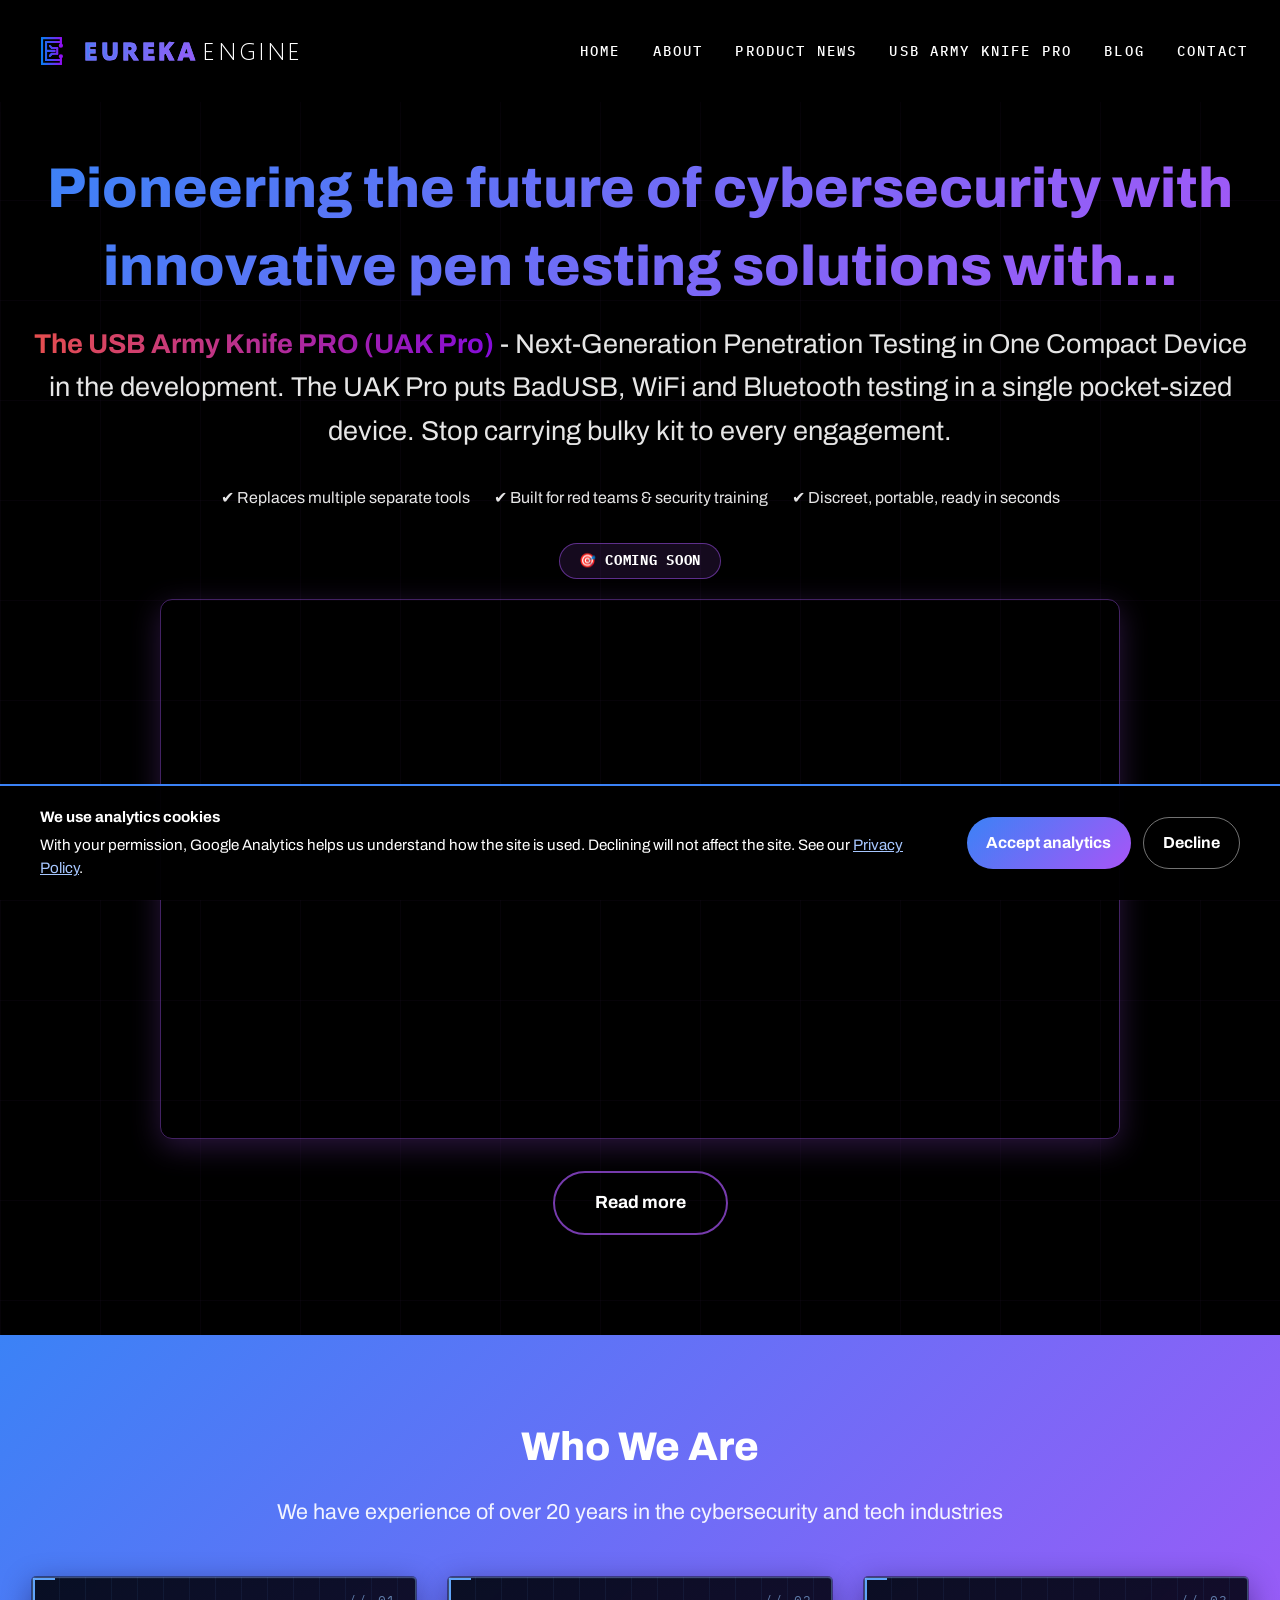
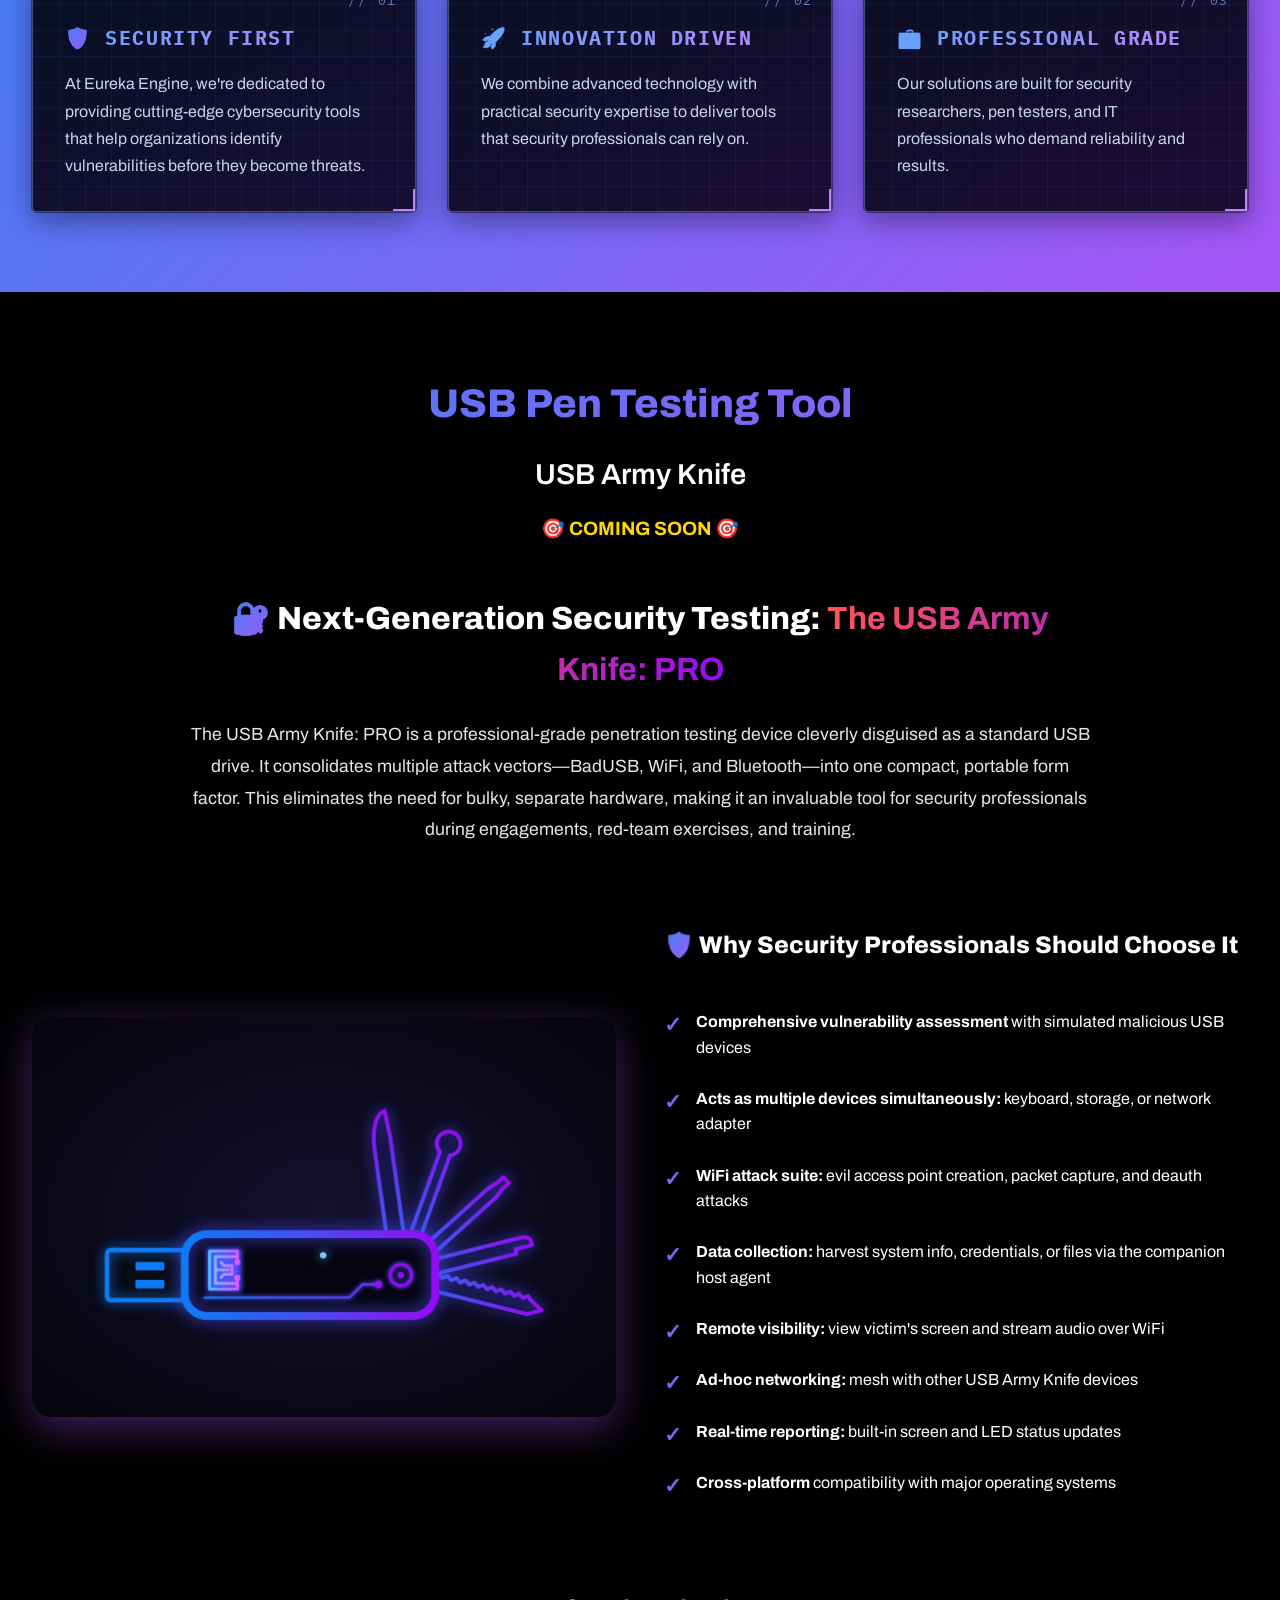
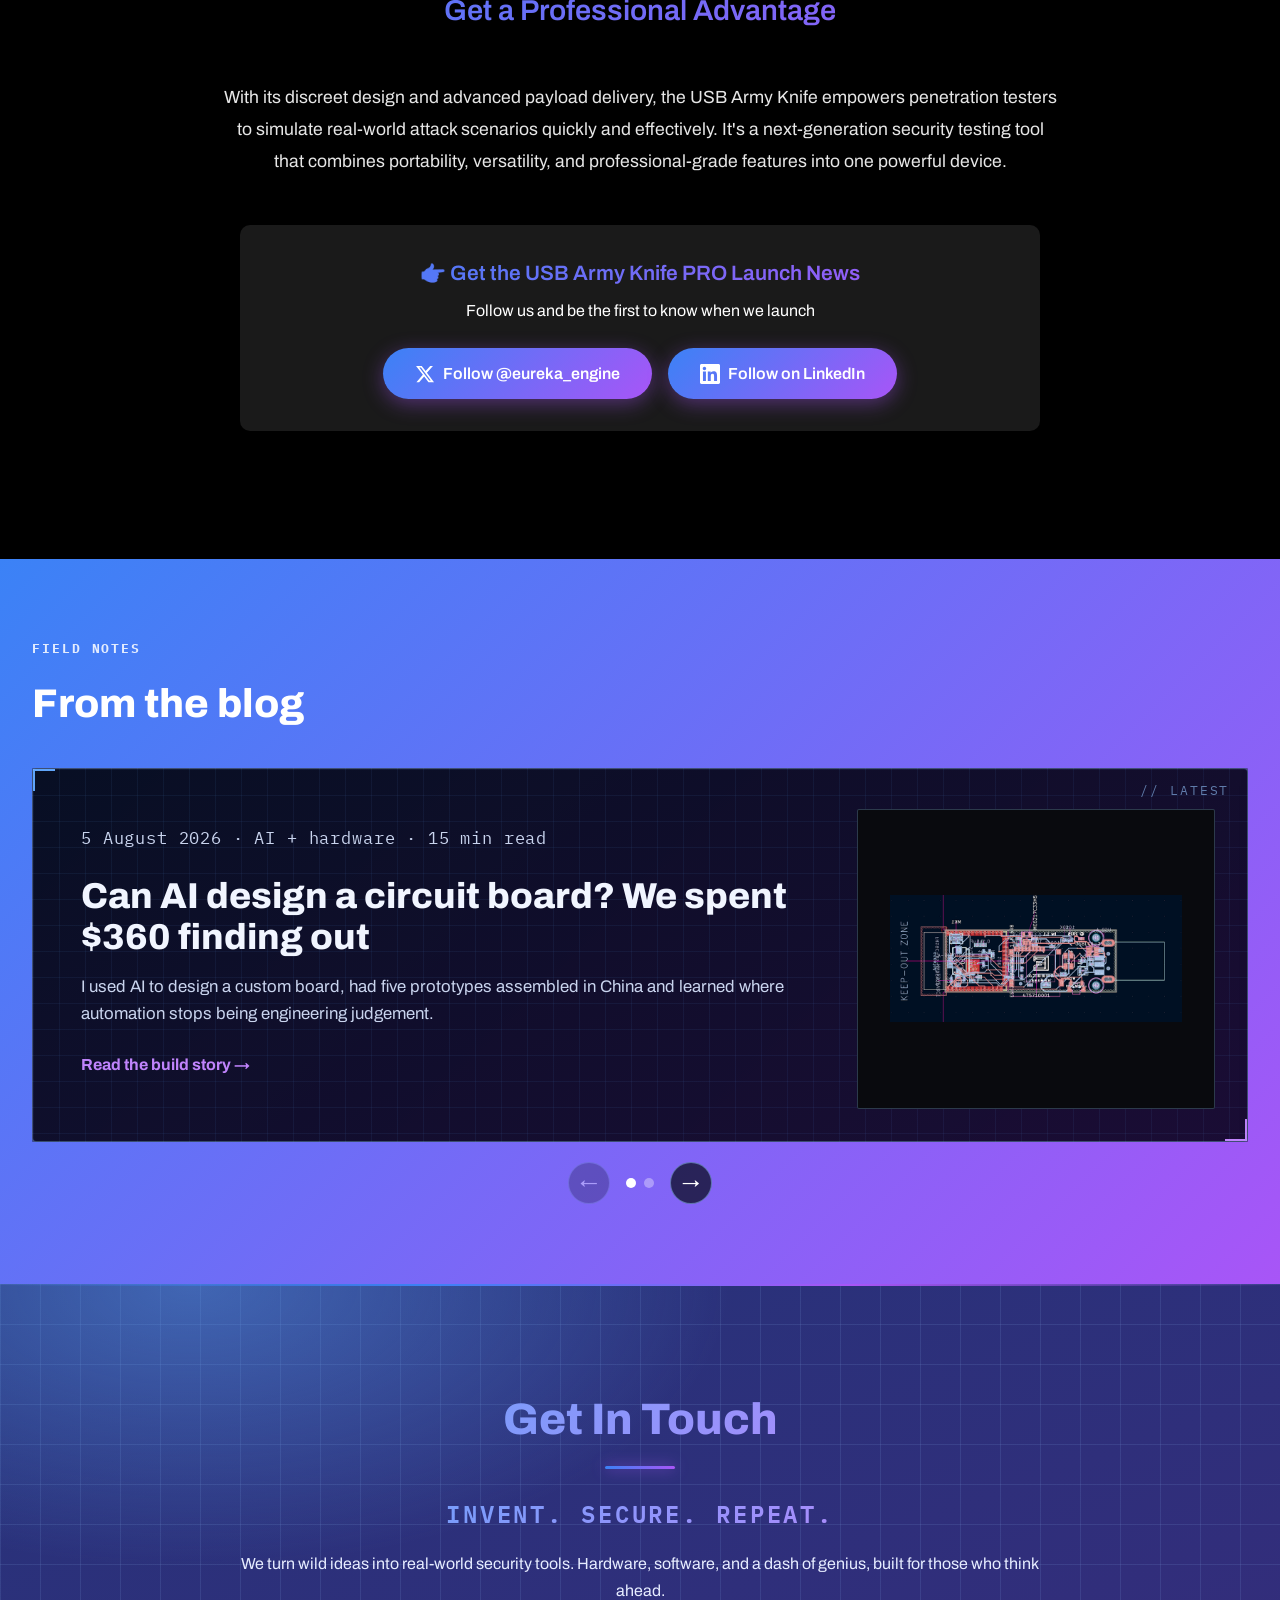
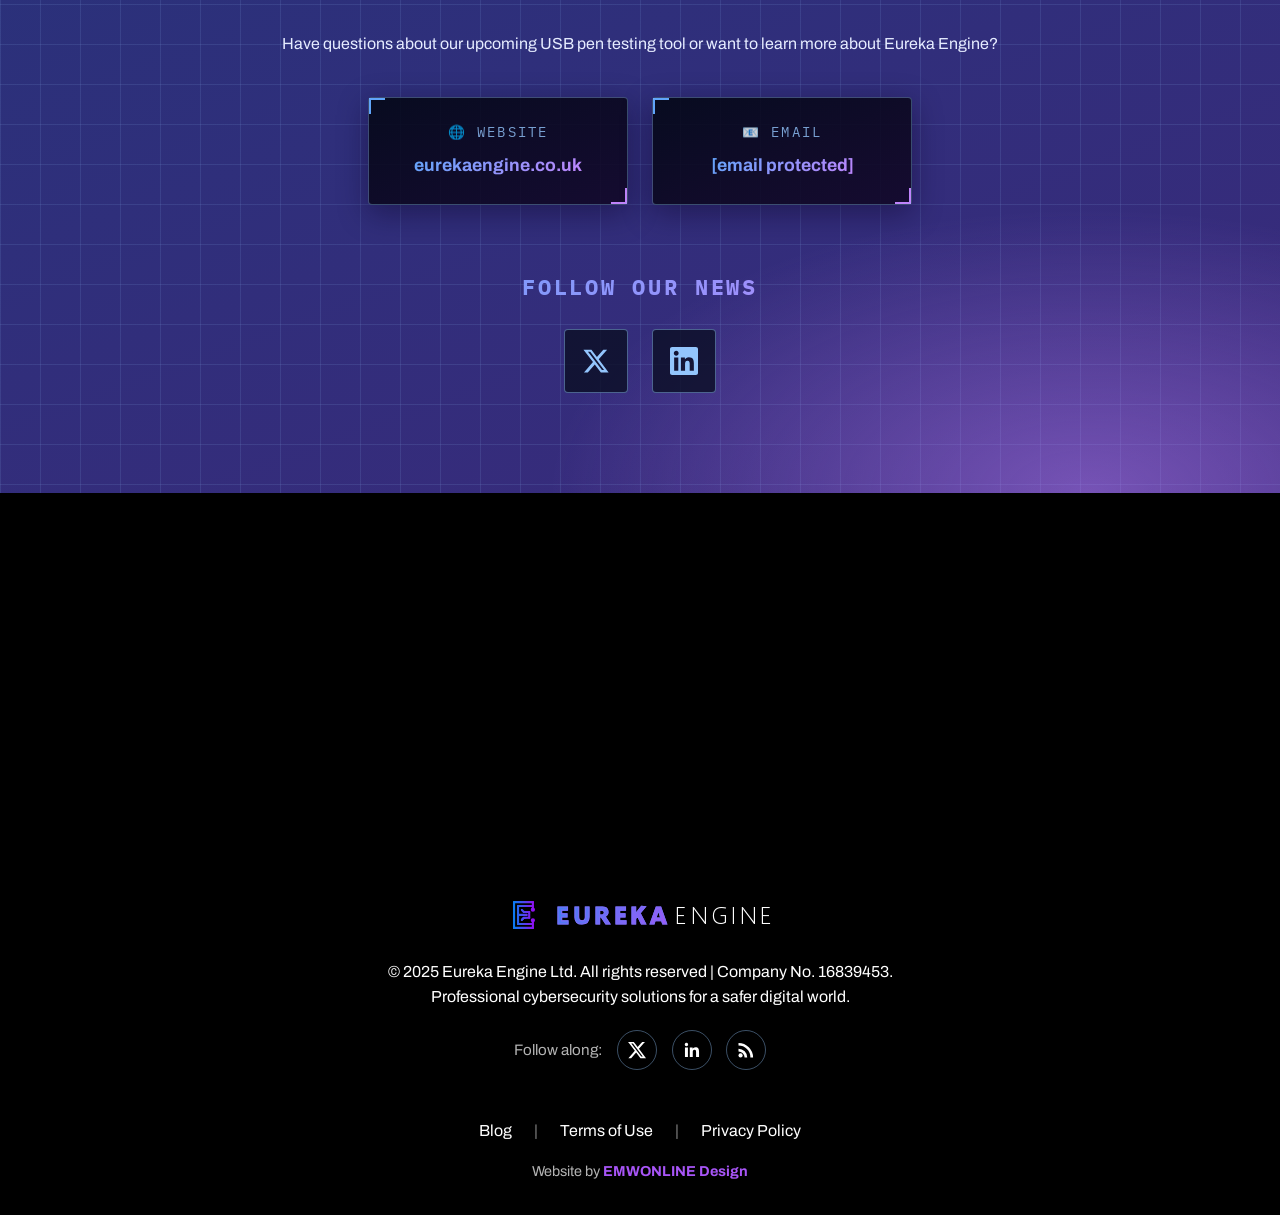
==== commit d53c5e69: "nav update" ====
--- a/index.html
+++ b/index.html
@@ -115,8 +115,8 @@
             </div>
             <ul class="nav-links">
                 <li><a href="#home" onclick="closeMobileMenu()">Home</a></li>
+                <li><a href="#about" onclick="closeMobileMenu()">About</a></li>
                 <li><a href="#product" onclick="closeMobileMenu()">Product news</a></li>
-                <li><a href="#about" onclick="closeMobileMenu()">About</a></li>
                 <li><a href="/usb-army-knife-pro/" onclick="closeMobileMenu()">USB Army Knife PRO</a></li>
                 <li><a href="/blog/" onclick="closeMobileMenu()">Blog</a></li>
                 <li><a href="#contact" onclick="closeMobileMenu()">Contact</a></li>
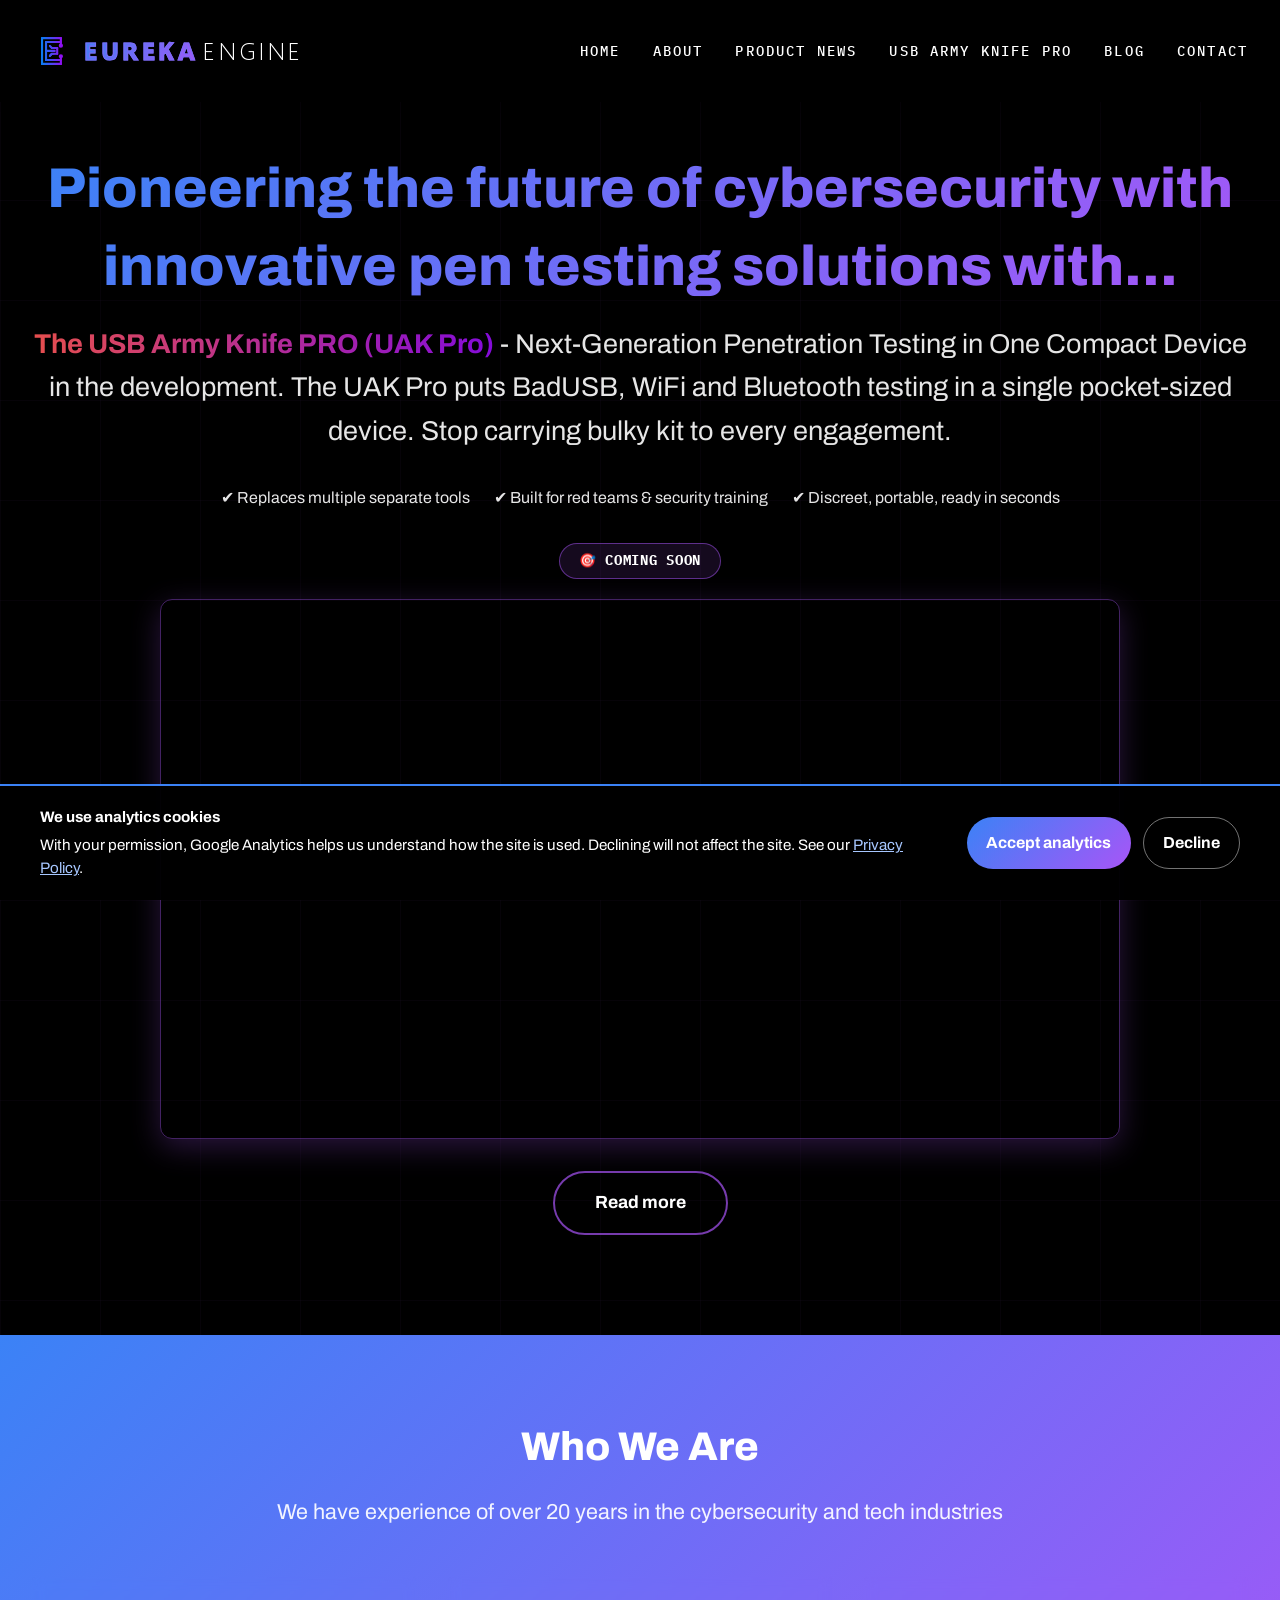
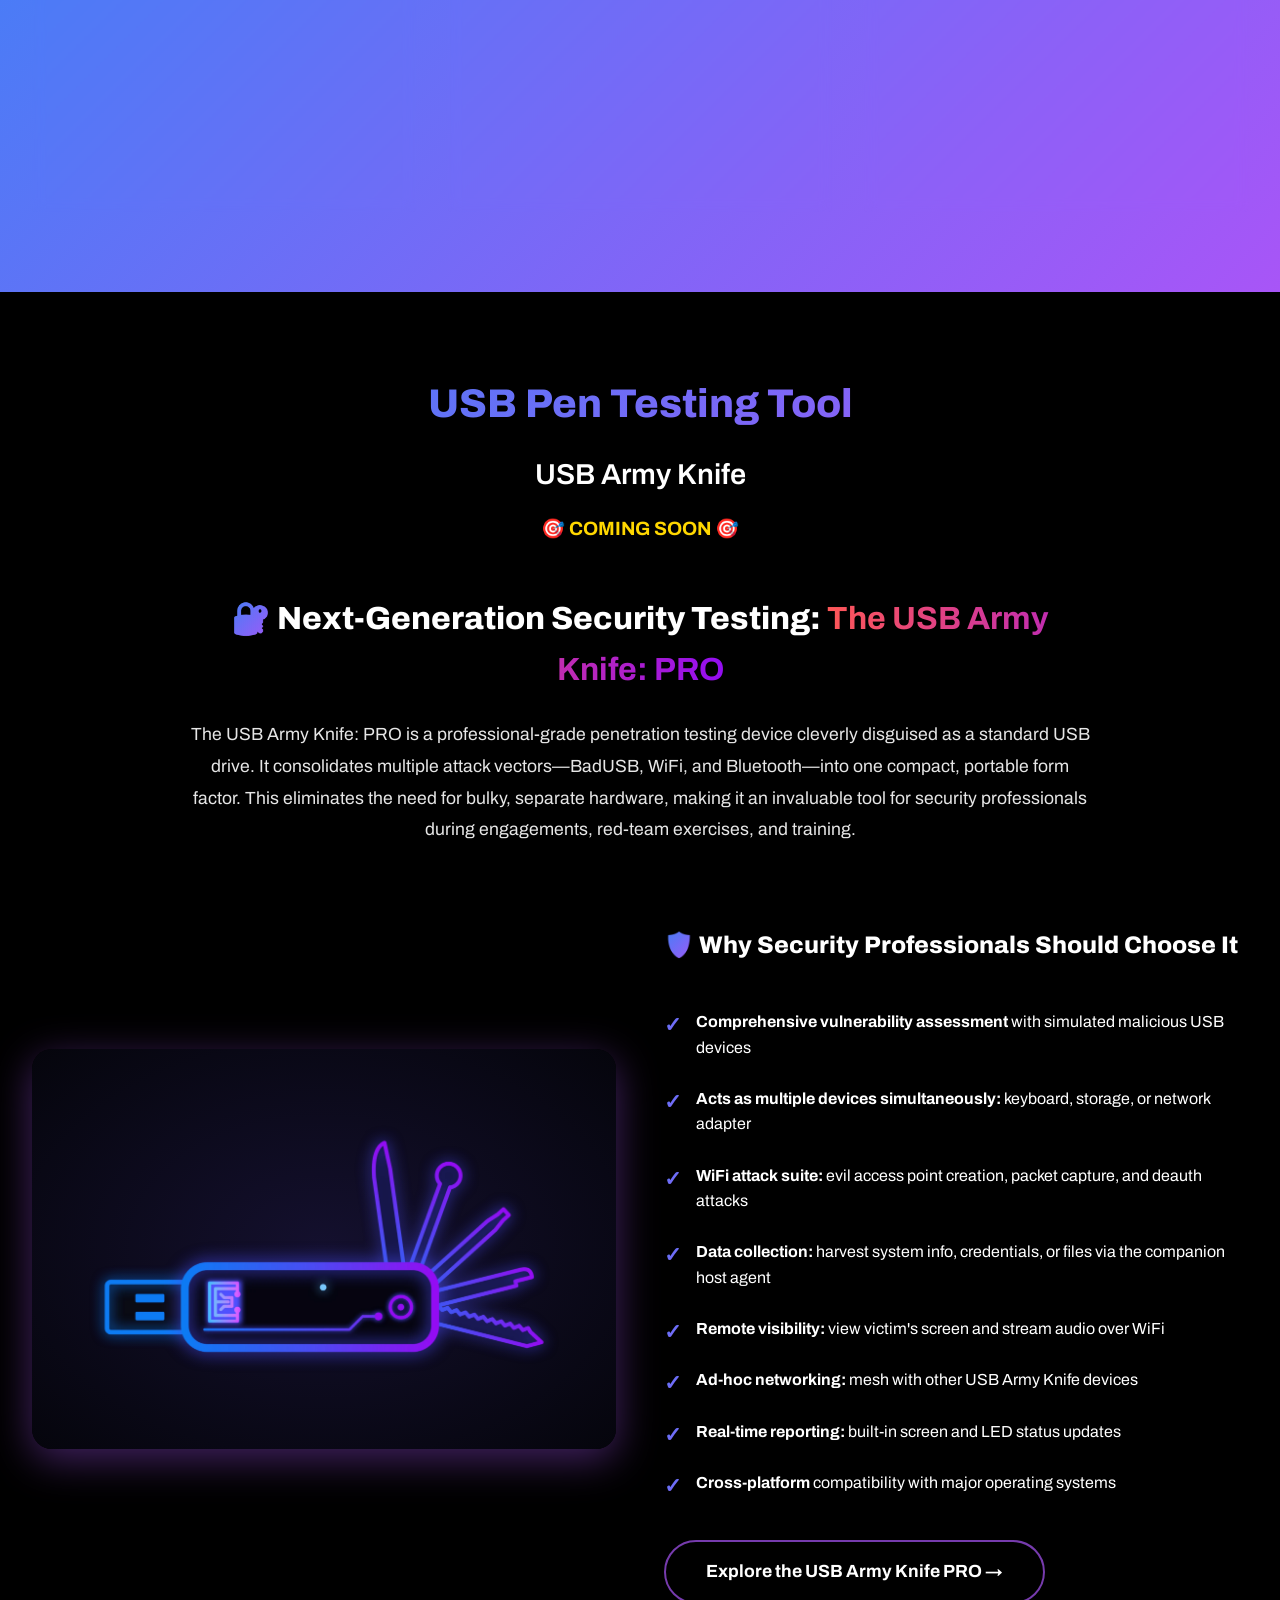
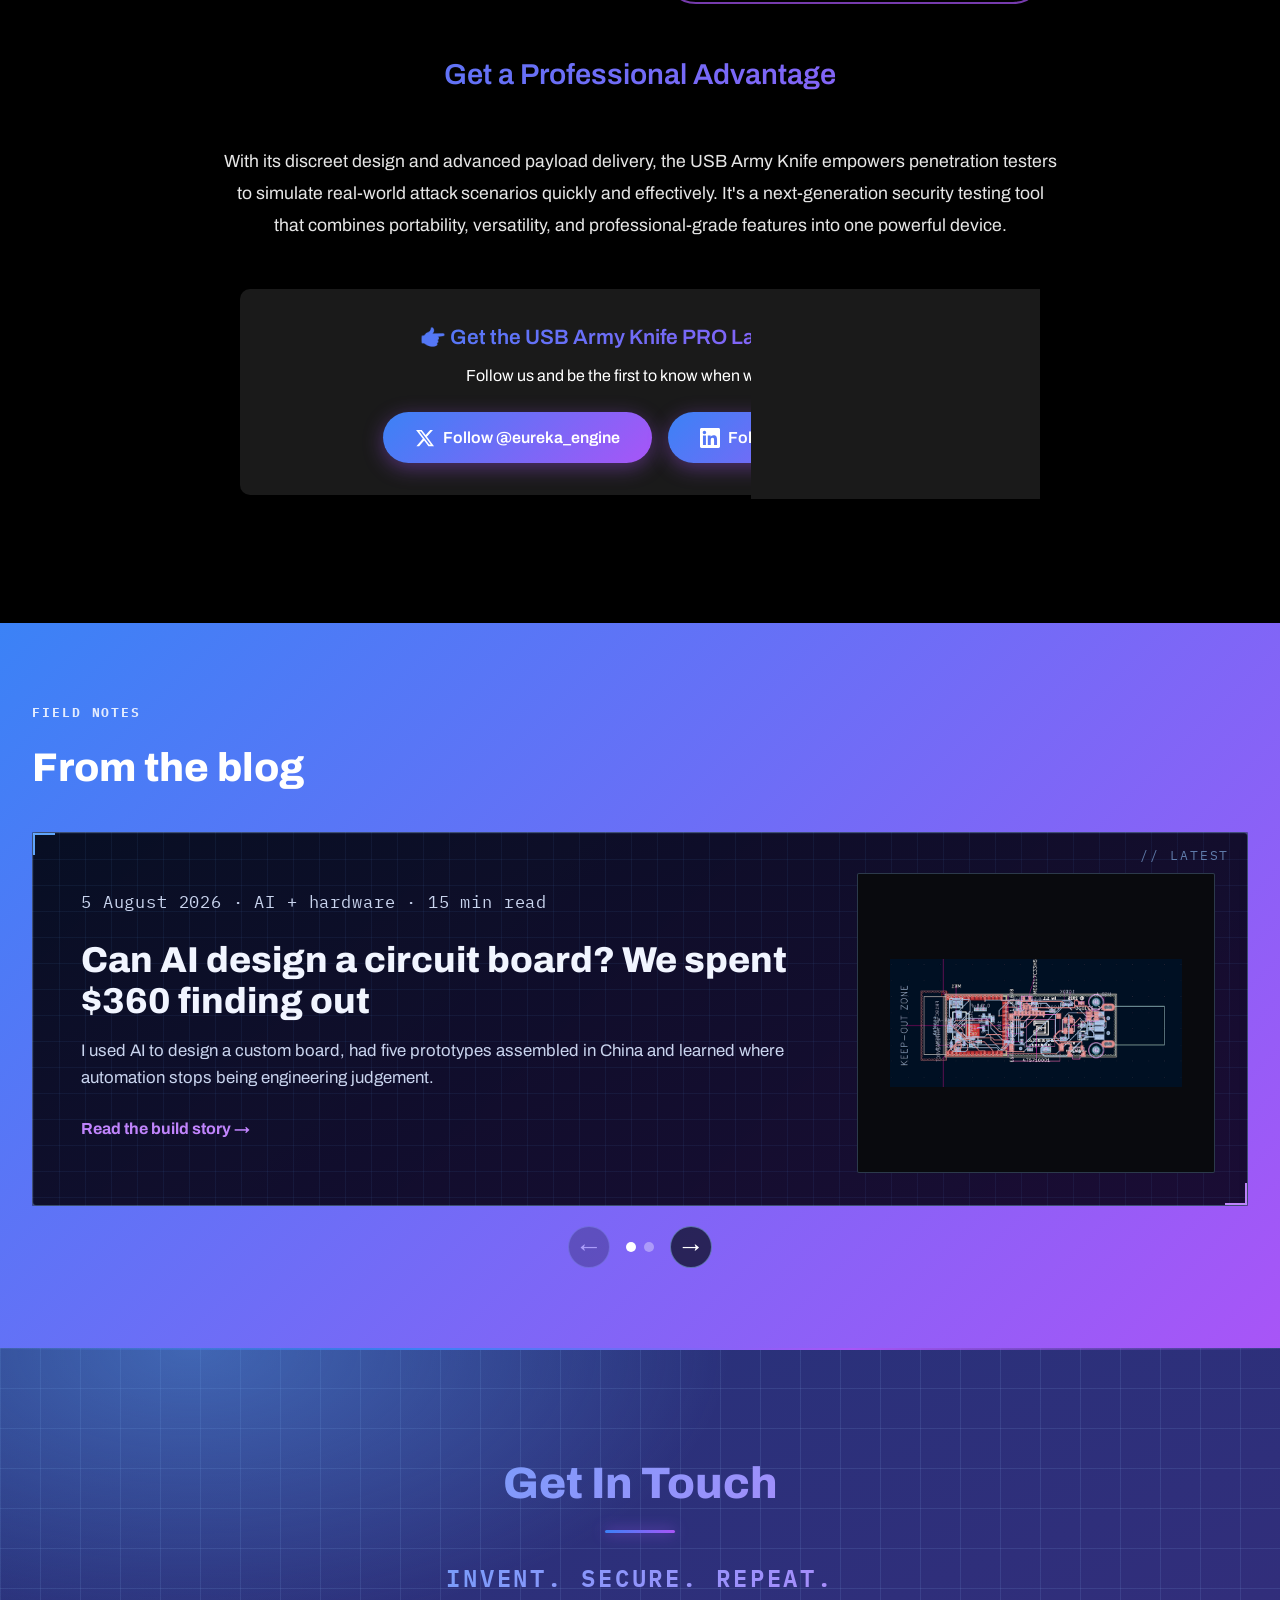
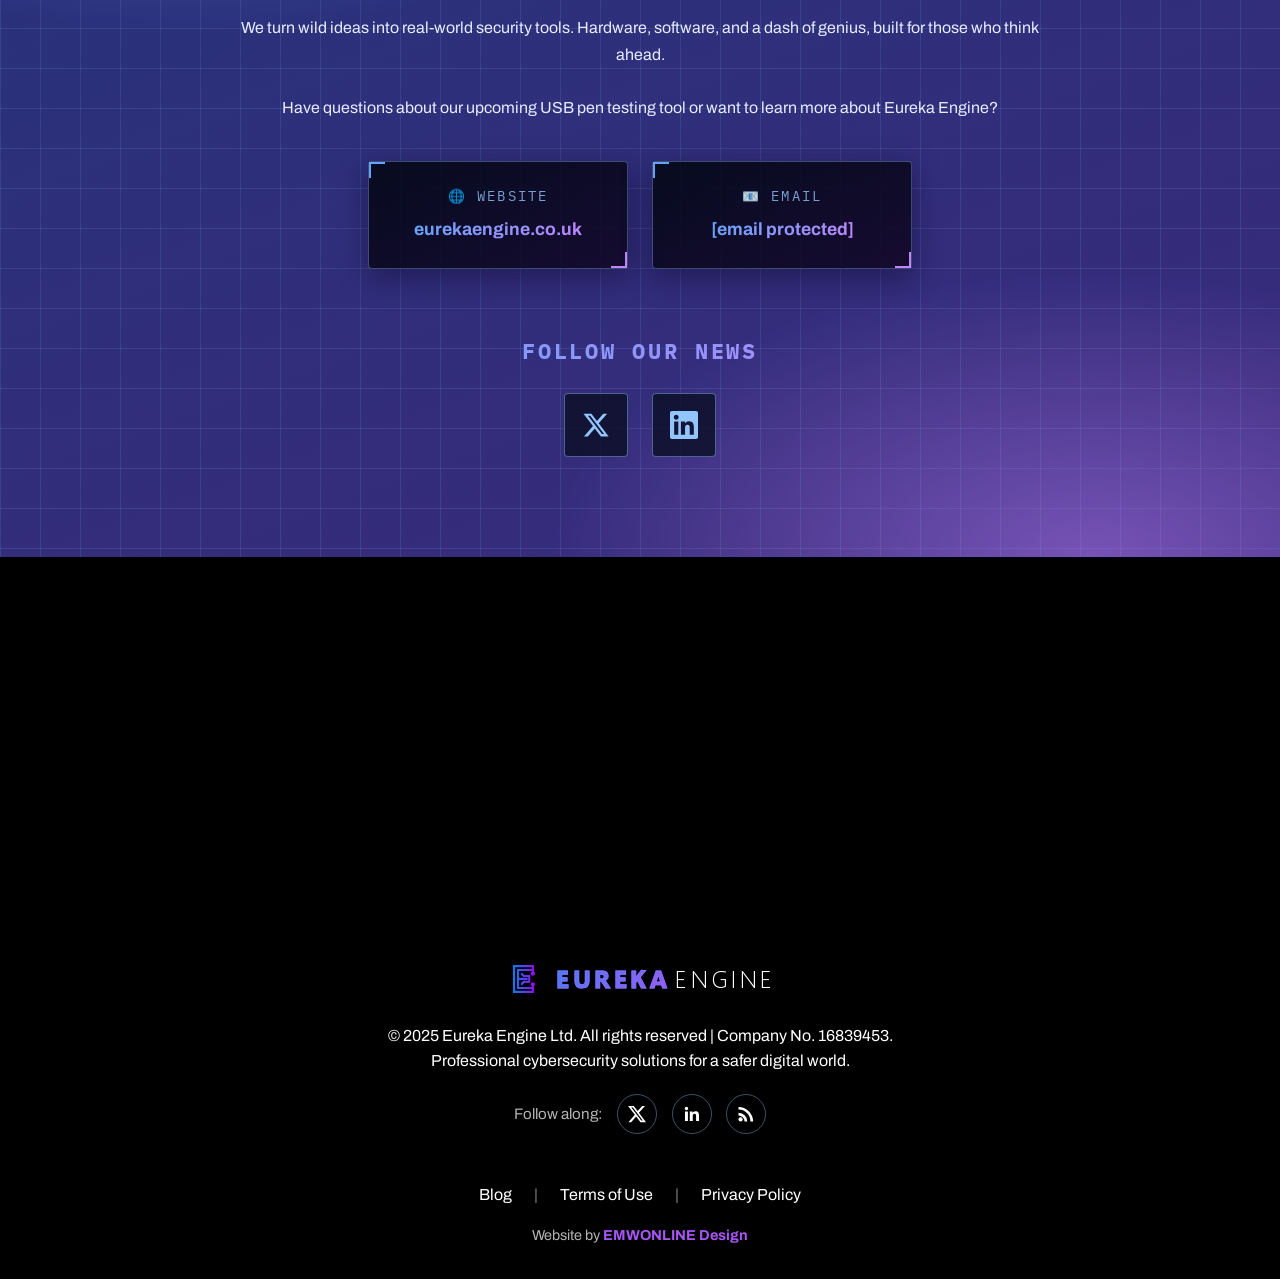
==== commit d257dadc: "home" ====
--- a/index.html
+++ b/index.html
@@ -195,6 +195,7 @@
                         <li><strong>Real‑time reporting:</strong> built‑in screen and LED status updates</li>
                         <li><strong>Cross‑platform</strong> compatibility with major operating systems</li>
                     </ul>
+                    <p class="features-cta"><a href="/usb-army-knife-pro/" class="cta-secondary">Explore the USB Army Knife PRO &rarr;</a></p>
                 </div>
             </div>
             
--- a/assets/css/home.css
+++ b/assets/css/home.css
@@ -140,6 +140,10 @@
     font-weight: bold;
     font-size: 1.1rem;
     transition: all 0.3s;
+}
+
+.features-cta {
+    margin-top: 1.5rem;
 }
 
 .cta-secondary:hover {
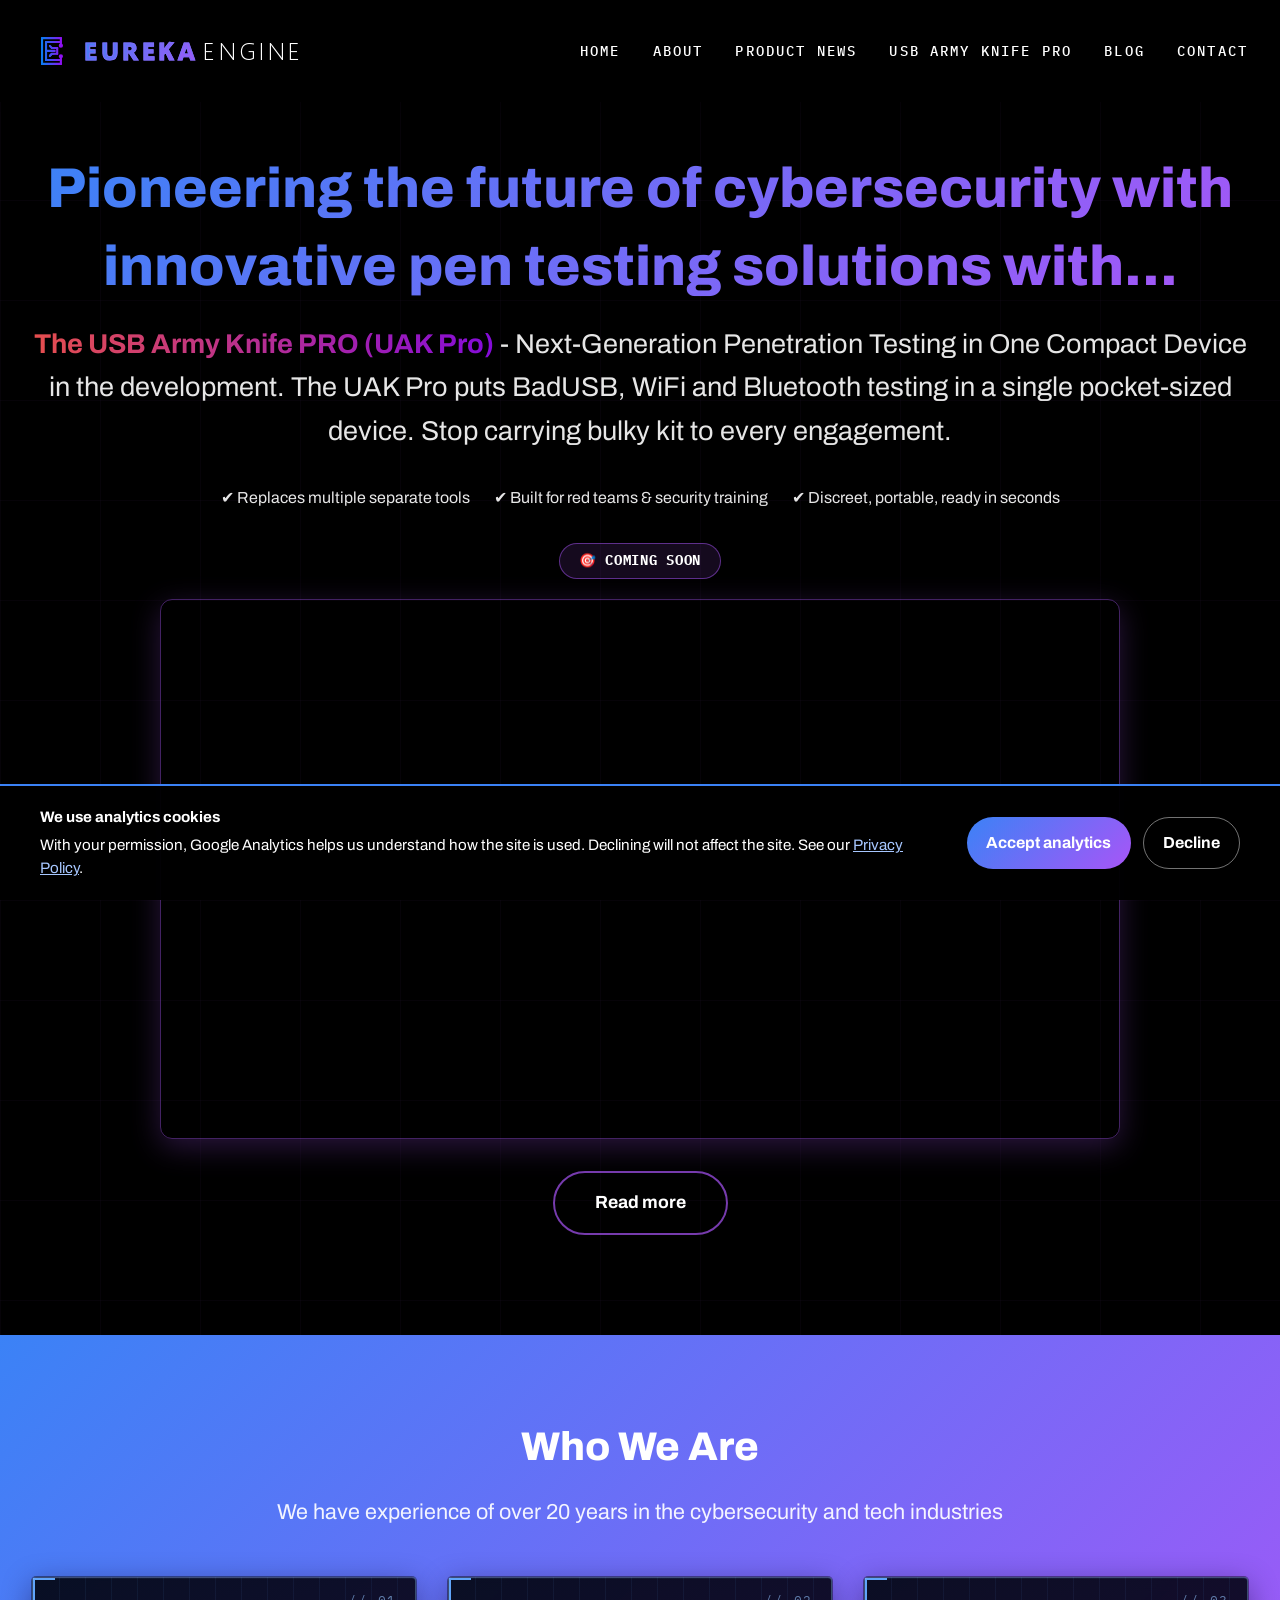
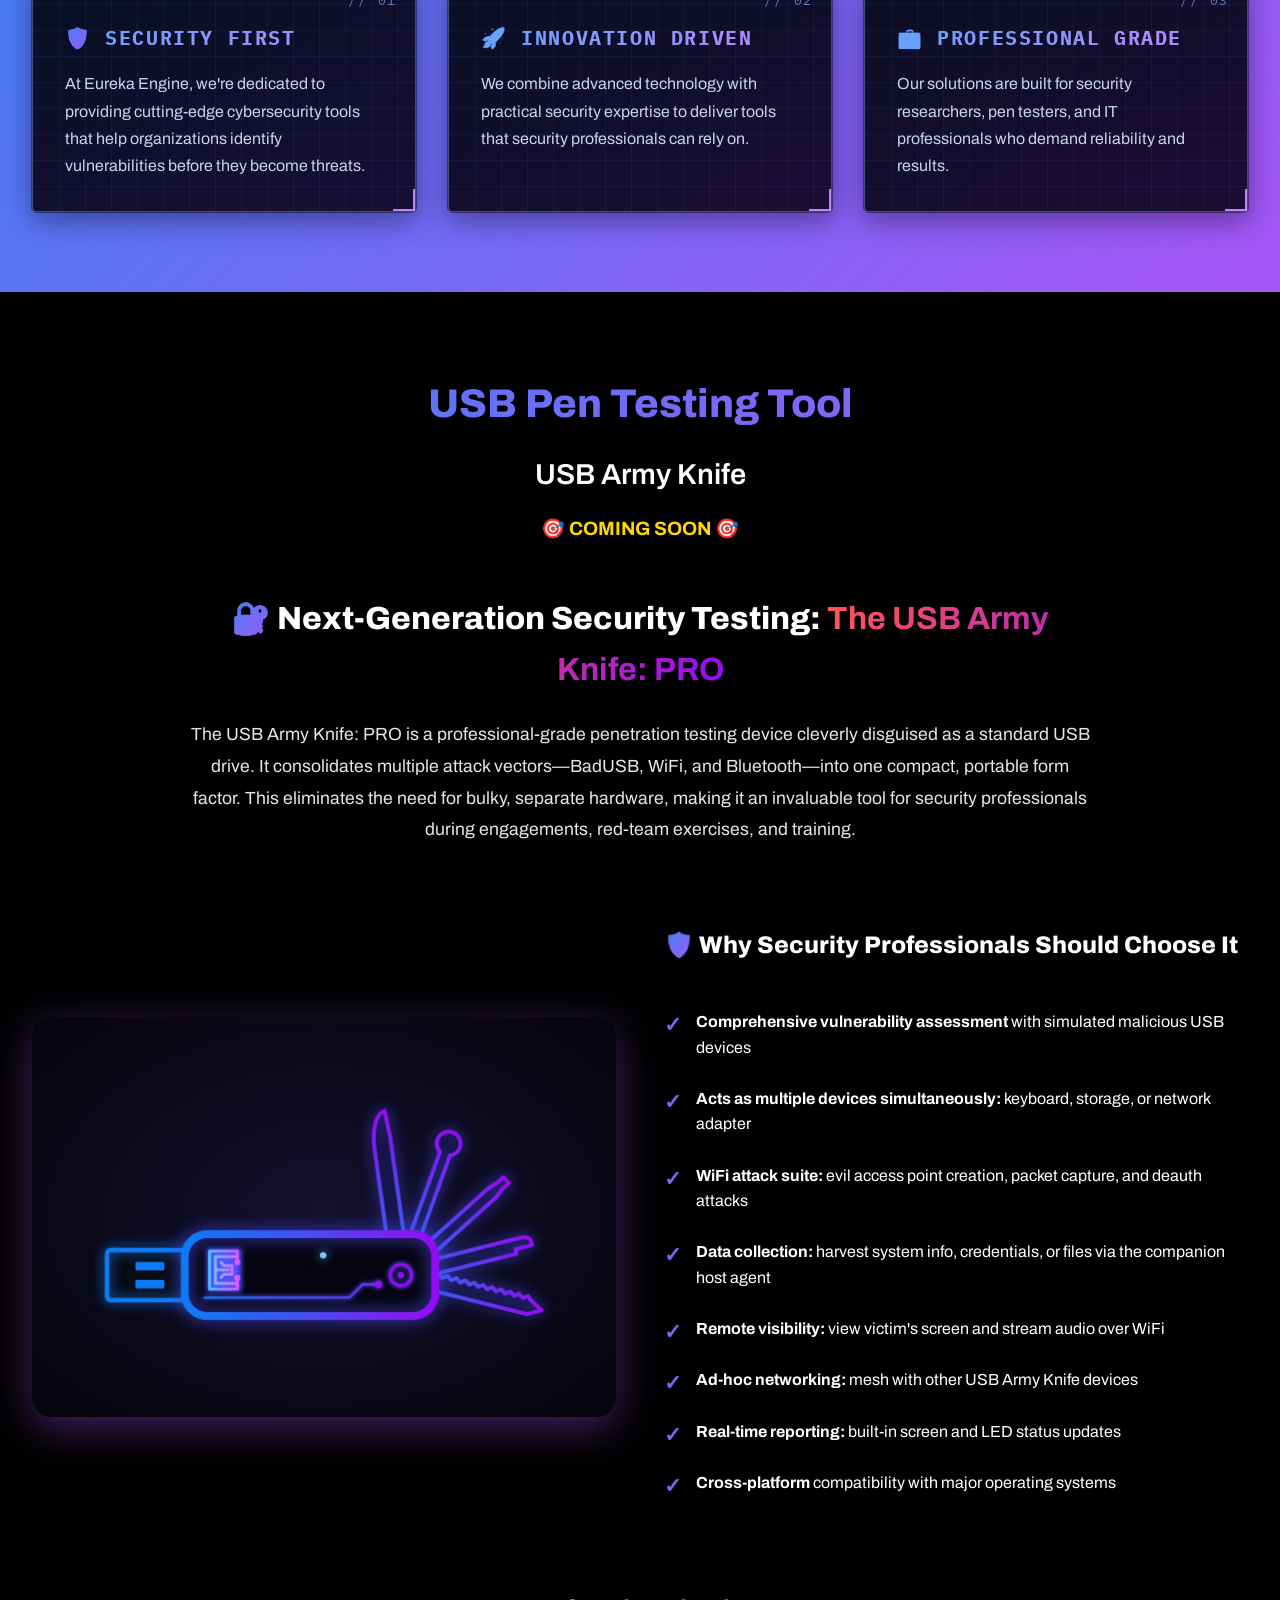
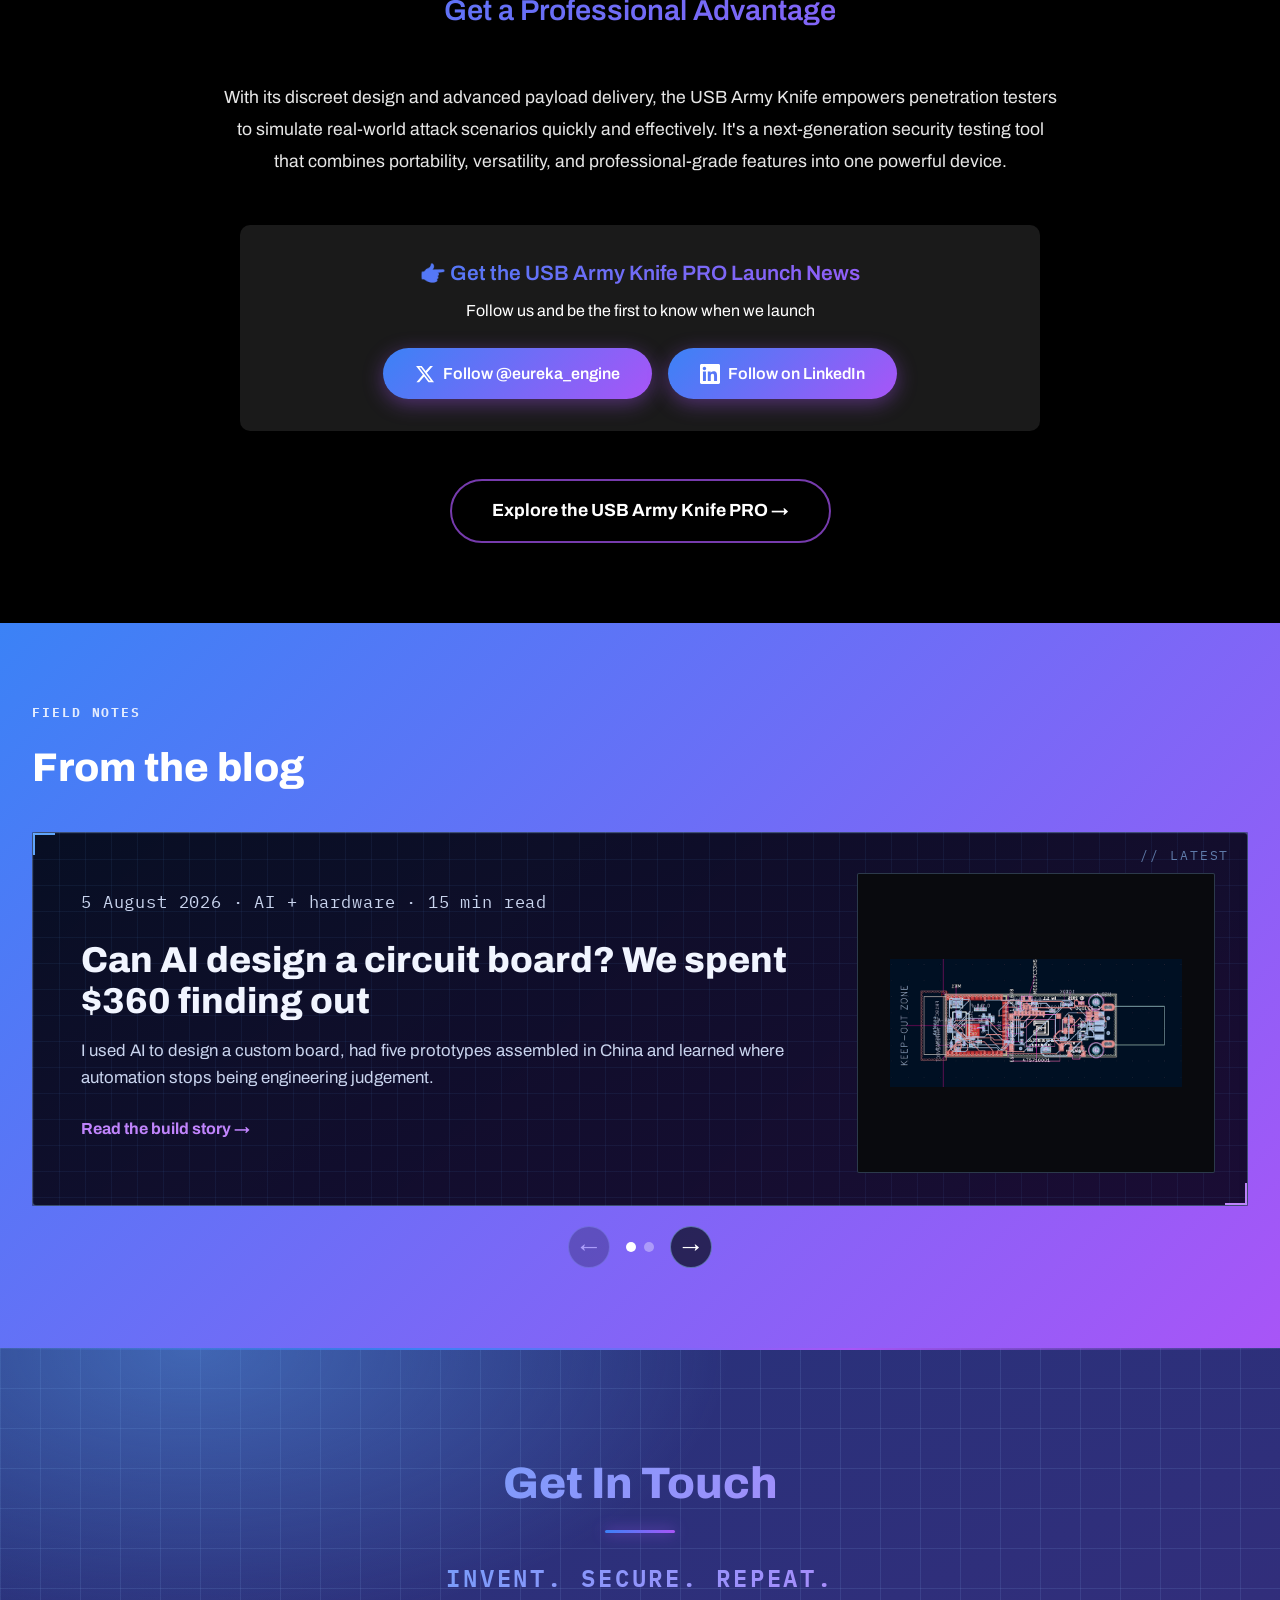
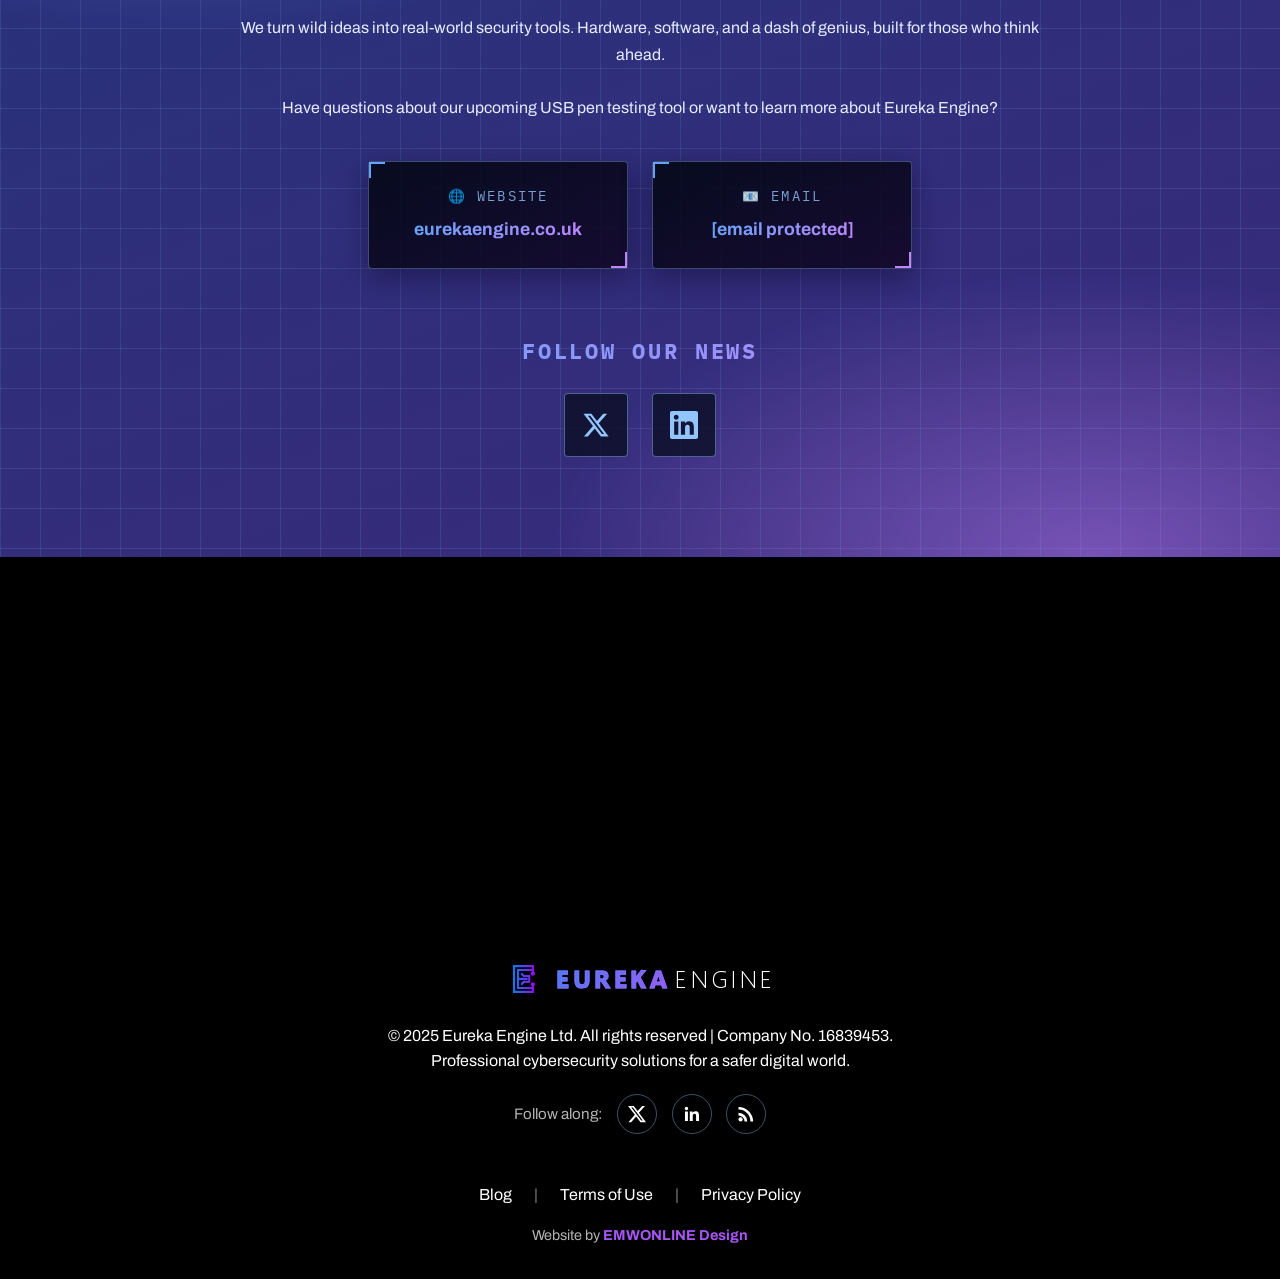
==== commit 23dd4729: "home update" ====
--- a/index.html
+++ b/index.html
@@ -195,7 +195,6 @@
                         <li><strong>Real‑time reporting:</strong> built‑in screen and LED status updates</li>
                         <li><strong>Cross‑platform</strong> compatibility with major operating systems</li>
                     </ul>
-                    <p class="features-cta"><a href="/usb-army-knife-pro/" class="cta-secondary">Explore the USB Army Knife PRO &rarr;</a></p>
                 </div>
             </div>
             
@@ -220,6 +219,7 @@
                     </a>
                 </div>
             </div>
+            <p class="features-cta"><a href="/usb-army-knife-pro/" class="cta-secondary">Explore the USB Army Knife PRO &rarr;</a></p>
             
             <!--<div class="notify-form">
                 <h3 class="launch-news-title">👉 Get the USB Army Knife PRO Launch News</h3>
--- a/assets/css/home.css
+++ b/assets/css/home.css
@@ -143,7 +143,8 @@
 }
 
 .features-cta {
-    margin-top: 1.5rem;
+    text-align: center;
+    margin-top: 2rem;
 }
 
 .cta-secondary:hover {
